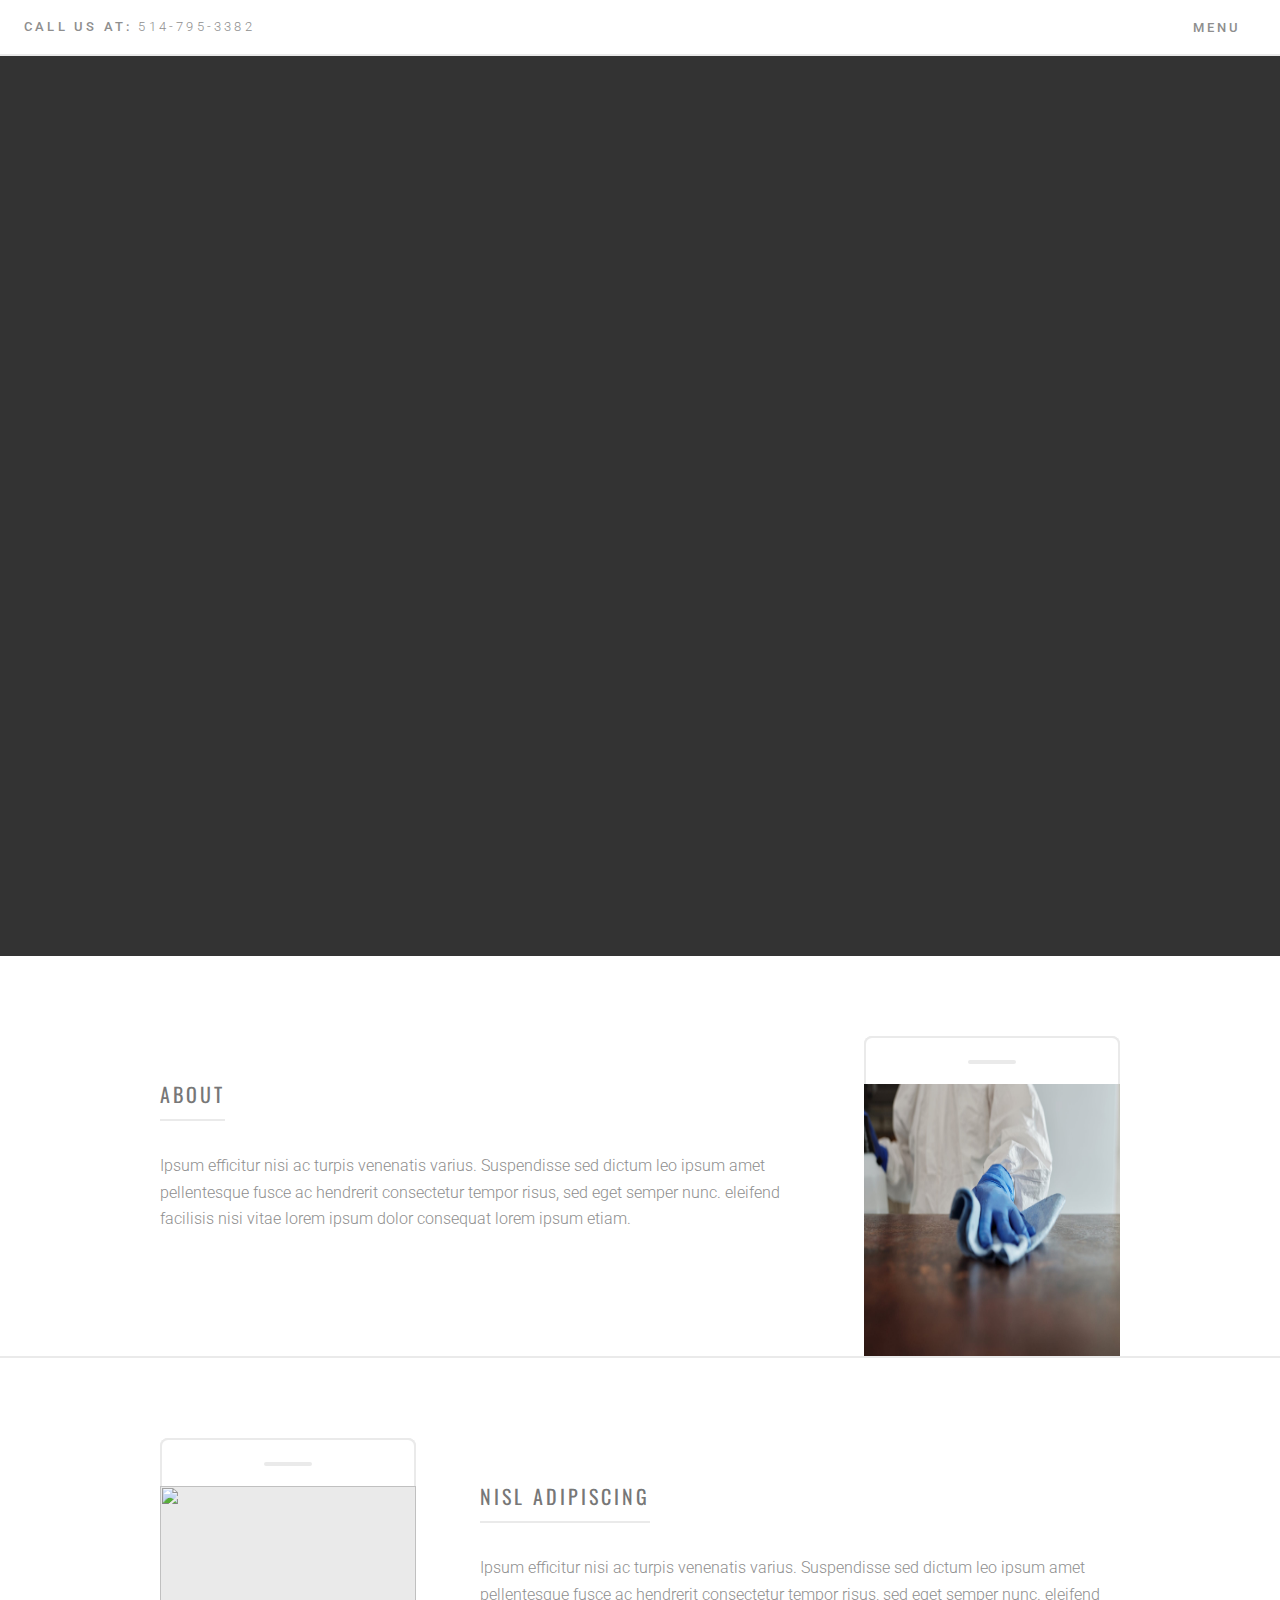
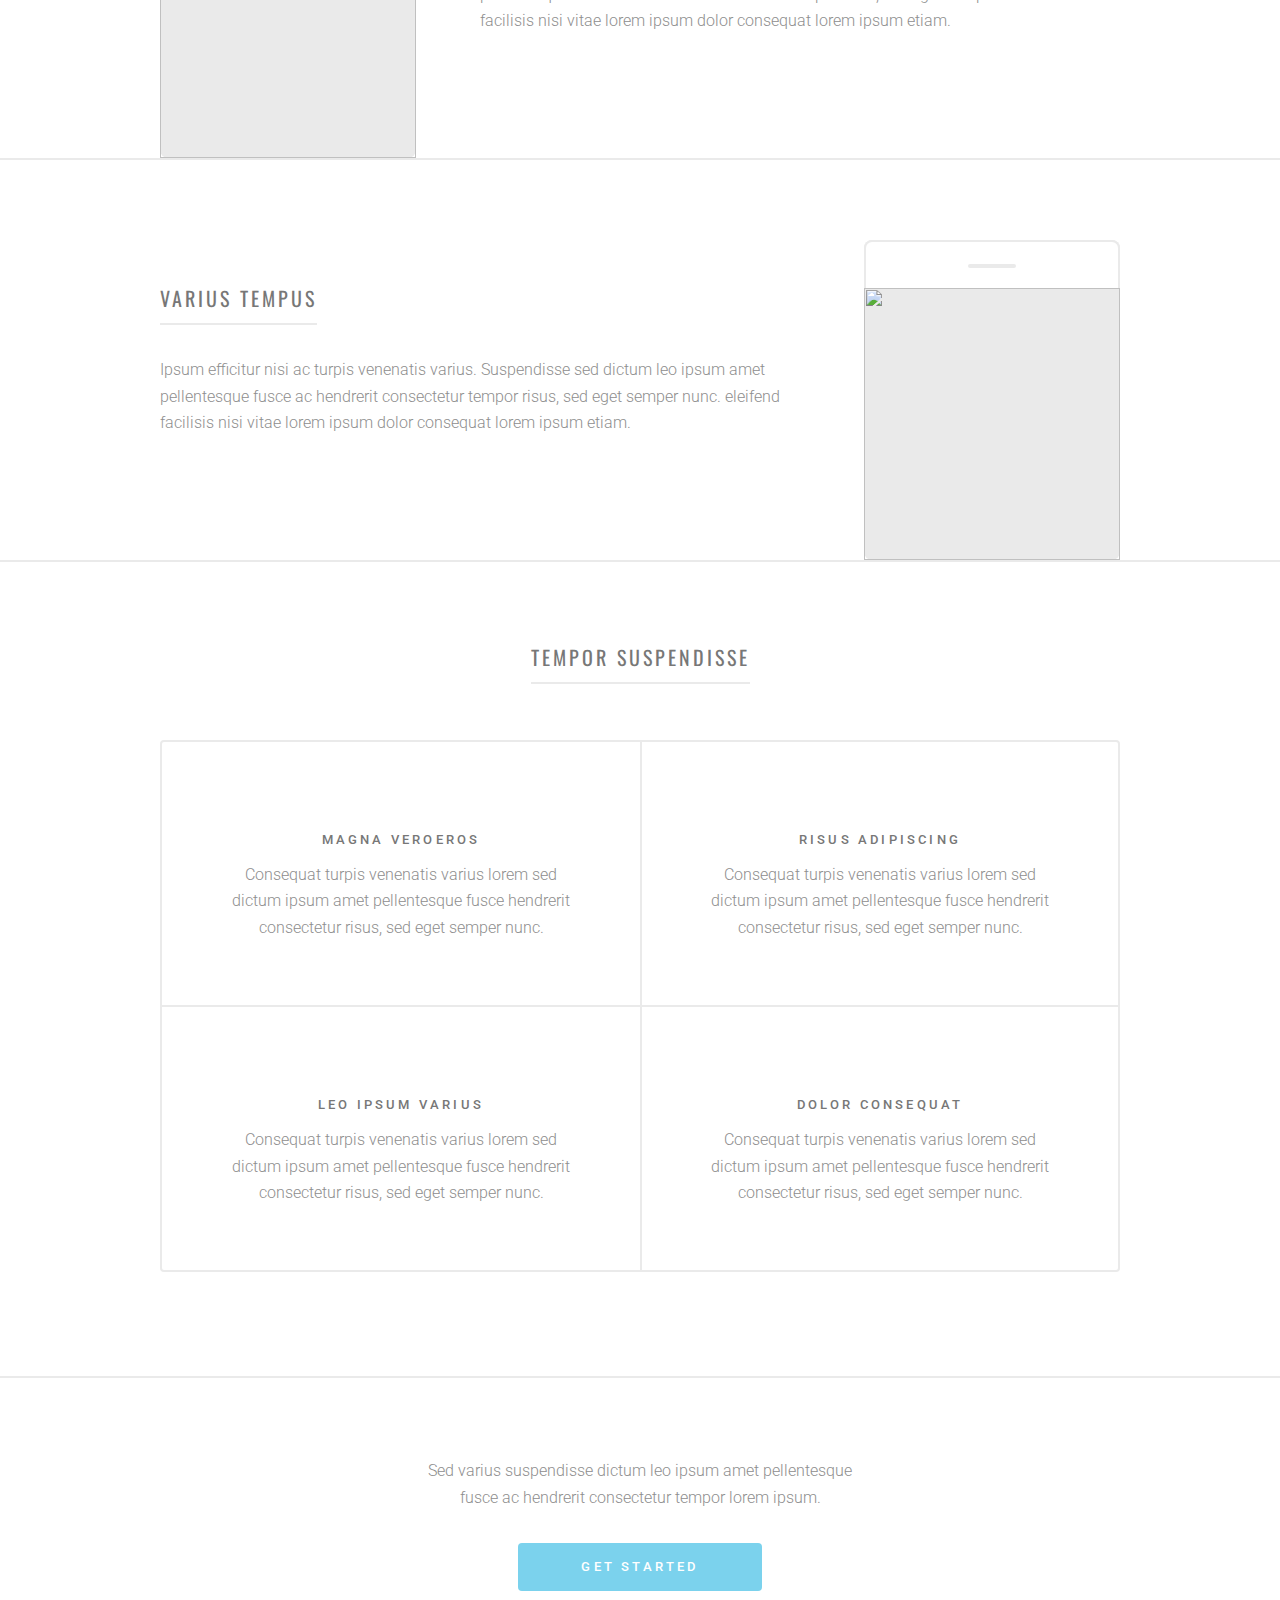
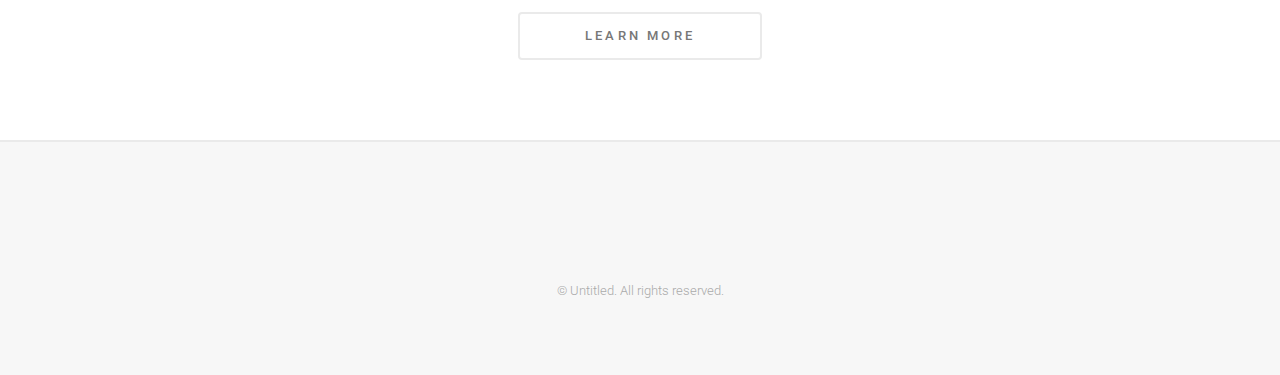
==== index.html @ d2b0cd74 "Merge" ====
<!DOCTYPE HTML>
<!--
	Formula by Pixelarity
	pixelarity.com | hello@pixelarity.com
	License: pixelarity.com/license
-->
<html>
	<head>
		<title>	Les Rois Desinfectants</title>
		<meta charset="utf-8" />
		<meta name="viewport" content="width=device-width, initial-scale=1, user-scalable=no" />
		<link rel="stylesheet" href="assets/css/main.css" />
	</head>
	<body class="is-preload">

		<div class="fb-customerchat"
			page_id="105186181211417">
		</div>

		<!-- Page Wrapper -->
			<div id="page-wrapper">

				<!-- Header -->
					<header id="header">
						<a href="index.html" class="logo">Call us at: <span>514-795-3382</span></a>
						<nav>
							<ul>
								<li><a href="#menu">Menu</a></li>
							</ul>
						</nav>
					</header>

				<!-- Menu -->
					<nav id="menu">
						<ul class="links">
							<li><a href="index.html">Home</a></li>
							<li><a href="generic.html">Generic</a></li>
							<li><a href="elements.html">Elements</a></li>
						</ul>
						<ul class="actions stacked">
							<li><a href="#" class="button primary fit">Sign Up</a></li>
							<li><a href="#" class="button fit">Log In</a></li>
						</ul>
					</nav>

				<!-- Banner -->
					<section id="banner" data-video="images/banner">
						<div class="inner">
							<header>
								<h1>Les Rois Desinfectants</h1>
								<p>PROFESSIONAL COMMERCIAL DISINFECTION <br />
								& CLEANING SERVICES</p>
							</header>
							<ul class="actions special">
								<li><a href="#" class="button primary large">Get Started</a></li>
							</ul>
						</div>
						<a href="#one" class="more">Learn More</a>
						<video class="videoDesktop" style="display: none;" src="images/banner.mp4" muted autoplay loop playsinline></video>
						<video class="videoMobile" style="display: none;" src="images/bannerMobile.mp4" muted autoplay loop playsinline></video>
					</section>

				<!-- Wrapper -->
					<div id="wrapper">

						<!-- One -->
							<section id="one" class="main">
								<div class="inner spotlight style1">
									<div class="content">
										<header>
											<h2>About</h2>
										</header>
										<p>Ipsum efficitur nisi ac turpis venenatis varius. Suspendisse sed dictum leo ipsum amet pellentesque fusce ac hendrerit consectetur tempor risus, sed eget semper nunc. eleifend facilisis nisi vitae lorem ipsum dolor consequat lorem ipsum etiam.</p>
									</div>
									<!--
										Note: You can replace the image below with a JPEG or PNG. Just make sure it's exactly
										320x340 or at least the same aspect ratio (16:17).
									-->
									<span class="image"><img src="images/cleaning.jpg" alt="" /></span>
								</div>
							</section>

						<!-- Two -->
							<section id="two" class="main">
								<div class="inner spotlight alt style2">
									<div class="content">
										<header>
											<h2>Nisl Adipiscing</h2>
										</header>
										<p>Ipsum efficitur nisi ac turpis venenatis varius. Suspendisse sed dictum leo ipsum amet pellentesque fusce ac hendrerit consectetur tempor risus, sed eget semper nunc. eleifend facilisis nisi vitae lorem ipsum dolor consequat lorem ipsum etiam.</p>
									</div>
									<!--
										Note: You can replace the image below with a JPEG or PNG. Just make sure it's exactly
										320x340 or at least the same aspect ratio (16:17).
									-->
									<span class="image"><img src="images/pic02.svg" alt="" /></span>
								</div>
							</section>

						<!-- Three -->
							<section id="three" class="main">
								<div class="inner spotlight style3">
									<div class="content">
										<header>
											<h2>Varius Tempus</h2>
										</header>
										<p>Ipsum efficitur nisi ac turpis venenatis varius. Suspendisse sed dictum leo ipsum amet pellentesque fusce ac hendrerit consectetur tempor risus, sed eget semper nunc. eleifend facilisis nisi vitae lorem ipsum dolor consequat lorem ipsum etiam.</p>
									</div>
									<!--
										Note: You can replace the image below with a JPEG or PNG. Just make sure it's exactly
										320x340 or at least the same aspect ratio (16:17).
									-->
									<span class="image"><img src="images/pic03.svg" alt="" /></span>
								</div>
							</section>

						<!-- Four -->
							<section id="four" class="main special">
								<div class="inner">
									<header>
										<h2>Tempor Suspendisse</h2>
									</header>
									<div class="features">
										<section>
											<span class="icon major fa-gem style1"></span>
											<h3>Magna Veroeros</h3>
											<p>Consequat turpis venenatis varius lorem sed dictum ipsum amet pellentesque fusce hendrerit consectetur risus, sed eget semper nunc.</p>
										</section>
										<section>
											<span class="icon solid major fa-laptop style2"></span>
											<h3>Risus Adipiscing</h3>
											<p>Consequat turpis venenatis varius lorem sed dictum ipsum amet pellentesque fusce hendrerit consectetur risus, sed eget semper nunc.</p>
										</section>
										<section>
											<span class="icon solid major fa-chart-bar style3"></span>
											<h3>Leo Ipsum Varius</h3>
											<p>Consequat turpis venenatis varius lorem sed dictum ipsum amet pellentesque fusce hendrerit consectetur risus, sed eget semper nunc.</p>
										</section>
										<section>
											<span class="icon major fa-save style4"></span>
											<h3>Dolor Consequat</h3>
											<p>Consequat turpis venenatis varius lorem sed dictum ipsum amet pellentesque fusce hendrerit consectetur risus, sed eget semper nunc.</p>
										</section>
									</div>
								</div>
							</section>

						<!-- CTA -->
							<section id="cta" class="main special">
								<div class="inner">
									<p>Sed varius suspendisse dictum leo ipsum amet pellentesque<br />
									fusce ac hendrerit consectetur tempor lorem ipsum.</p>
									<ul class="actions stacked special">
										<li><a href="#" class="button primary large">Get Started</a></li>
										<li><a href="#" class="button large">Learn More</a></li>
									</ul>
								</div>
							</section>

					</div>

				<!-- Footer -->
					<footer id="footer">
						<div class="inner">
							<ul class="icons">
								<li><a href="#" class="icon brands alt fa-twitter"><span class="label">Twitter</span></a></li>
								<li><a href="#" class="icon brands alt fa-facebook-f"><span class="label">Facebook</span></a></li>
								<li><a href="#" class="icon brands alt fa-youtube"><span class="label">YouTube</span></a></li>
								<li><a href="#" class="icon brands alt fa-instagram"><span class="label">Instagram</span></a></li>
								<li><a href="#" class="icon solid alt fa-envelope"><span class="label">Email</span></a></li>
							</ul>
						</div>
						<p class="copyright">&copy; Untitled. All rights reserved.</p>
					</footer>

			</div>

		<!-- Scripts -->
			<script src="assets/js/jquery.min.js"></script>
			<script src="assets/js/jquery.scrolly.min.js"></script>
			<script src="assets/js/jquery.scrollex.min.js"></script>
			<script src="assets/js/browser.min.js"></script>
			<script src="assets/js/breakpoints.min.js"></script>
			<script src="assets/js/util.js"></script>
			<script src="assets/js/main.js"></script>

			<script>
				window.fbAsyncInit = function() {
				  FB.init({
					appId            : '190910228935872',
					autoLogAppEvents : true,
					xfbml            : true,
					version          : 'v7.0'
				  });
				};
			</script>
			<script async defer src="https://connect.facebook.net/en_US/sdk.js"></script>

	</body>
</html>
---- assets/css/main.css ----
@import url(fontawesome-all.min.css);
@import url("https://fonts.googleapis.com/css?family=Roboto:300,500|Oswald:400");

/*
	Formula by Pixelarity
	pixelarity.com | hello@pixelarity.com
	License: pixelarity.com/license
*/

html, body, div, span, applet, object,
iframe, h1, h2, h3, h4, h5, h6, p, blockquote,
pre, a, abbr, acronym, address, big, cite,
code, del, dfn, em, img, ins, kbd, q, s, samp,
small, strike, strong, sub, sup, tt, var, b,
u, i, center, dl, dt, dd, ol, ul, li, fieldset,
form, label, legend, table, caption, tbody,
tfoot, thead, tr, th, td, article, aside,
canvas, details, embed, figure, figcaption,
footer, header, hgroup, menu, nav, output, ruby,
section, summary, time, mark, audio, video {
	margin: 0;
	padding: 0;
	border: 0;
	font-size: 100%;
	font: inherit;
	vertical-align: baseline;}

article, aside, details, figcaption, figure,
footer, header, hgroup, menu, nav, section {
	display: block;}

body {
	line-height: 1;
}

ol, ul {
	list-style: none;
}

blockquote, q {
	quotes: none;
}

	blockquote:before, blockquote:after, q:before, q:after {
		content: '';
		content: none;
	}

table {
	border-collapse: collapse;
	border-spacing: 0;
}

body {
	-webkit-text-size-adjust: none;
}

mark {
	background-color: transparent;
	color: inherit;
}

input::-moz-focus-inner {
	border: 0;
	padding: 0;
}

input, select, textarea {
	-moz-appearance: none;
	-webkit-appearance: none;
	-ms-appearance: none;
	appearance: none;
}

/* Basic */

	@-ms-viewport {
		width: device-width;
	}

	body {
		-ms-overflow-style: scrollbar;
	}

	@media screen and (max-width: 480px) {

		html, body {
			min-width: 320px;
		}

	}

	html {
		box-sizing: border-box;
	}

	*, *:before, *:after {
		box-sizing: inherit;
	}

	body {
		background: #ffffff;
	}

		body.is-preload *, body.is-preload *:before, body.is-preload *:after {
			-moz-animation: none !important;
			-webkit-animation: none !important;
			-ms-animation: none !important;
			animation: none !important;
			-moz-transition: none !important;
			-webkit-transition: none !important;
			-ms-transition: none !important;
			transition: none !important;
		}

/* Type */

	body {
		background-color: #333333;
		color: #8e8e8e;
	}

	body, input, select, textarea {
		font-family: "Roboto", Helvetica, sans-serif;
		font-size: 16pt;
		font-weight: 300;
		line-height: 1.65;
	}

		@media screen and (max-width: 1680px) {

			body, input, select, textarea {
				font-size: 13pt;
			}

		}

		@media screen and (max-width: 1280px) {

			body, input, select, textarea {
				font-size: 12pt;
			}

		}

		@media screen and (max-width: 360px) {

			body, input, select, textarea {
				font-size: 11pt;
			}

		}

	a {
		-moz-transition: color 0.2s ease-in-out, border-bottom-color 0.2s ease-in-out;
		-webkit-transition: color 0.2s ease-in-out, border-bottom-color 0.2s ease-in-out;
		-ms-transition: color 0.2s ease-in-out, border-bottom-color 0.2s ease-in-out;
		transition: color 0.2s ease-in-out, border-bottom-color 0.2s ease-in-out;
		color: inherit;
		text-decoration: none;
		border-bottom: dotted 1px;
	}

		a:hover {
			border-bottom-color: transparent;
		}

	strong, b {
		font-weight: 500;
	}

	em, i {
		font-style: italic;
	}

	p {
		margin: 0 0 2em 0;
	}

	h1, h2, h3, h4, h5, h6 {
		font-weight: 500;
		line-height: 1.5;
		margin: 0 0 1em 0;
		font-weight: 500;
		letter-spacing: 0.25em;
		text-transform: uppercase;
	}

		h1 a, h2 a, h3 a, h4 a, h5 a, h6 a {
			color: inherit;
			text-decoration: none;
		}

	h1, h2 {
		font-family: "Oswald", sans-serif;
		font-weight: 400;
		letter-spacing: 0.15em;
	}

	h1 {
		font-size: 2.5em;
	}

	h2 {
		font-size: 1.25em;
	}

	h3 {
		font-size: 0.8em;
	}

	h4 {
		font-size: 0.6em;
	}

	h5 {
		font-size: 0.6em;
	}

	h6 {
		font-size: 0.6em;
	}

	@media screen and (max-width: 736px) {

		h1 {
			font-size: 1.5em;
		}

	}

	sub {
		font-size: 0.8em;
		position: relative;
		top: 0.5em;
	}

	sup {
		font-size: 0.8em;
		position: relative;
		top: -0.5em;
	}

	blockquote {
		border-left: solid 4px;
		font-style: italic;
		margin: 0 0 2em 0;
		padding: 0.5em 0 0.5em 2em;
	}

	code {
		border-radius: 4px;
		border: solid 1px;
		font-family: "Courier New", monospace;
		font-size: 0.9em;
		margin: 0 0.25em;
		padding: 0.25em 0.65em;
	}

	pre {
		-webkit-overflow-scrolling: touch;
		font-family: "Courier New", monospace;
		font-size: 0.9em;
		margin: 0 0 2em 0;
	}

		pre code {
			display: block;
			line-height: 1.75;
			padding: 1em 1.5em;
			overflow-x: auto;
		}

	hr {
		border: 0;
		border-bottom: solid 1px;
		margin: 2em 0;
	}

		hr.major {
			margin: 3em 0;
		}

	.align-left {
		text-align: left;
	}

	.align-center {
		text-align: center;
	}

	.align-right {
		text-align: right;
	}

	input, select, textarea {
		color: #777777;
	}

	a:hover {
		color: #7bd2ed !important;
	}

	strong, b {
		color: #777777;
	}

	h1, h2, h3, h4, h5, h6 {
		color: #777777;
	}

	blockquote {
		border-left-color: #eaeaea;
	}

	code {
		background: rgba(144, 144, 144, 0.075);
		border-color: #eaeaea;
	}

	hr {
		border-bottom-color: #eaeaea;
	}

/* Row */

	.row {
		display: flex;
		flex-wrap: wrap;
		box-sizing: border-box;
		align-items: stretch;
	}

		.row > * {
			box-sizing: border-box;
		}

		.row.gtr-uniform > * > :last-child {
			margin-bottom: 0;
		}

		.row.aln-left {
			justify-content: flex-start;
		}

		.row.aln-center {
			justify-content: center;
		}

		.row.aln-right {
			justify-content: flex-end;
		}

		.row.aln-top {
			align-items: flex-start;
		}

		.row.aln-middle {
			align-items: center;
		}

		.row.aln-bottom {
			align-items: flex-end;
		}

		.row > .imp {
			order: -1;
		}

		.row > .col-1 {
			width: 8.33333%;
		}

		.row > .off-1 {
			margin-left: 8.33333%;
		}

		.row > .col-2 {
			width: 16.66667%;
		}

		.row > .off-2 {
			margin-left: 16.66667%;
		}

		.row > .col-3 {
			width: 25%;
		}

		.row > .off-3 {
			margin-left: 25%;
		}

		.row > .col-4 {
			width: 33.33333%;
		}

		.row > .off-4 {
			margin-left: 33.33333%;
		}

		.row > .col-5 {
			width: 41.66667%;
		}

		.row > .off-5 {
			margin-left: 41.66667%;
		}

		.row > .col-6 {
			width: 50%;
		}

		.row > .off-6 {
			margin-left: 50%;
		}

		.row > .col-7 {
			width: 58.33333%;
		}

		.row > .off-7 {
			margin-left: 58.33333%;
		}

		.row > .col-8 {
			width: 66.66667%;
		}

		.row > .off-8 {
			margin-left: 66.66667%;
		}

		.row > .col-9 {
			width: 75%;
		}

		.row > .off-9 {
			margin-left: 75%;
		}

		.row > .col-10 {
			width: 83.33333%;
		}

		.row > .off-10 {
			margin-left: 83.33333%;
		}

		.row > .col-11 {
			width: 91.66667%;
		}

		.row > .off-11 {
			margin-left: 91.66667%;
		}

		.row > .col-12 {
			width: 100%;
		}

		.row > .off-12 {
			margin-left: 100%;
		}

		.row.gtr-0 {
			margin-top: 0;
			margin-left: 0em;
		}

			.row.gtr-0 > * {
				padding: 0 0 0 0em;
			}

			.row.gtr-0.gtr-uniform {
				margin-top: 0em;
			}

				.row.gtr-0.gtr-uniform > * {
					padding-top: 0em;
				}

		.row.gtr-25 {
			margin-top: 0;
			margin-left: -0.5em;
		}

			.row.gtr-25 > * {
				padding: 0 0 0 0.5em;
			}

			.row.gtr-25.gtr-uniform {
				margin-top: -0.5em;
			}

				.row.gtr-25.gtr-uniform > * {
					padding-top: 0.5em;
				}

		.row.gtr-50 {
			margin-top: 0;
			margin-left: -1em;
		}

			.row.gtr-50 > * {
				padding: 0 0 0 1em;
			}

			.row.gtr-50.gtr-uniform {
				margin-top: -1em;
			}

				.row.gtr-50.gtr-uniform > * {
					padding-top: 1em;
				}

		.row {
			margin-top: 0;
			margin-left: -2em;
		}

			.row > * {
				padding: 0 0 0 2em;
			}

			.row.gtr-uniform {
				margin-top: -2em;
			}

				.row.gtr-uniform > * {
					padding-top: 2em;
				}

		.row.gtr-150 {
			margin-top: 0;
			margin-left: -3em;
		}

			.row.gtr-150 > * {
				padding: 0 0 0 3em;
			}

			.row.gtr-150.gtr-uniform {
				margin-top: -3em;
			}

				.row.gtr-150.gtr-uniform > * {
					padding-top: 3em;
				}

		.row.gtr-200 {
			margin-top: 0;
			margin-left: -4em;
		}

			.row.gtr-200 > * {
				padding: 0 0 0 4em;
			}

			.row.gtr-200.gtr-uniform {
				margin-top: -4em;
			}

				.row.gtr-200.gtr-uniform > * {
					padding-top: 4em;
				}

		@media screen and (max-width: 1680px) {

			.row {
				display: flex;
				flex-wrap: wrap;
				box-sizing: border-box;
				align-items: stretch;
			}

				.row > * {
					box-sizing: border-box;
				}

				.row.gtr-uniform > * > :last-child {
					margin-bottom: 0;
				}

				.row.aln-left {
					justify-content: flex-start;
				}

				.row.aln-center {
					justify-content: center;
				}

				.row.aln-right {
					justify-content: flex-end;
				}

				.row.aln-top {
					align-items: flex-start;
				}

				.row.aln-middle {
					align-items: center;
				}

				.row.aln-bottom {
					align-items: flex-end;
				}

				.row > .imp-xlarge {
					order: -1;
				}

				.row > .col-1-xlarge {
					width: 8.33333%;
				}

				.row > .off-1-xlarge {
					margin-left: 8.33333%;
				}

				.row > .col-2-xlarge {
					width: 16.66667%;
				}

				.row > .off-2-xlarge {
					margin-left: 16.66667%;
				}

				.row > .col-3-xlarge {
					width: 25%;
				}

				.row > .off-3-xlarge {
					margin-left: 25%;
				}

				.row > .col-4-xlarge {
					width: 33.33333%;
				}

				.row > .off-4-xlarge {
					margin-left: 33.33333%;
				}

				.row > .col-5-xlarge {
					width: 41.66667%;
				}

				.row > .off-5-xlarge {
					margin-left: 41.66667%;
				}

				.row > .col-6-xlarge {
					width: 50%;
				}

				.row > .off-6-xlarge {
					margin-left: 50%;
				}

				.row > .col-7-xlarge {
					width: 58.33333%;
				}

				.row > .off-7-xlarge {
					margin-left: 58.33333%;
				}

				.row > .col-8-xlarge {
					width: 66.66667%;
				}

				.row > .off-8-xlarge {
					margin-left: 66.66667%;
				}

				.row > .col-9-xlarge {
					width: 75%;
				}

				.row > .off-9-xlarge {
					margin-left: 75%;
				}

				.row > .col-10-xlarge {
					width: 83.33333%;
				}

				.row > .off-10-xlarge {
					margin-left: 83.33333%;
				}

				.row > .col-11-xlarge {
					width: 91.66667%;
				}

				.row > .off-11-xlarge {
					margin-left: 91.66667%;
				}

				.row > .col-12-xlarge {
					width: 100%;
				}

				.row > .off-12-xlarge {
					margin-left: 100%;
				}

				.row.gtr-0 {
					margin-top: 0;
					margin-left: 0em;
				}

					.row.gtr-0 > * {
						padding: 0 0 0 0em;
					}

					.row.gtr-0.gtr-uniform {
						margin-top: 0em;
					}

						.row.gtr-0.gtr-uniform > * {
							padding-top: 0em;
						}

				.row.gtr-25 {
					margin-top: 0;
					margin-left: -0.5em;
				}

					.row.gtr-25 > * {
						padding: 0 0 0 0.5em;
					}

					.row.gtr-25.gtr-uniform {
						margin-top: -0.5em;
					}

						.row.gtr-25.gtr-uniform > * {
							padding-top: 0.5em;
						}

				.row.gtr-50 {
					margin-top: 0;
					margin-left: -1em;
				}

					.row.gtr-50 > * {
						padding: 0 0 0 1em;
					}

					.row.gtr-50.gtr-uniform {
						margin-top: -1em;
					}

						.row.gtr-50.gtr-uniform > * {
							padding-top: 1em;
						}

				.row {
					margin-top: 0;
					margin-left: -2em;
				}

					.row > * {
						padding: 0 0 0 2em;
					}

					.row.gtr-uniform {
						margin-top: -2em;
					}

						.row.gtr-uniform > * {
							padding-top: 2em;
						}

				.row.gtr-150 {
					margin-top: 0;
					margin-left: -3em;
				}

					.row.gtr-150 > * {
						padding: 0 0 0 3em;
					}

					.row.gtr-150.gtr-uniform {
						margin-top: -3em;
					}

						.row.gtr-150.gtr-uniform > * {
							padding-top: 3em;
						}

				.row.gtr-200 {
					margin-top: 0;
					margin-left: -4em;
				}

					.row.gtr-200 > * {
						padding: 0 0 0 4em;
					}

					.row.gtr-200.gtr-uniform {
						margin-top: -4em;
					}

						.row.gtr-200.gtr-uniform > * {
							padding-top: 4em;
						}

		}

		@media screen and (max-width: 1280px) {

			.row {
				display: flex;
				flex-wrap: wrap;
				box-sizing: border-box;
				align-items: stretch;
			}

				.row > * {
					box-sizing: border-box;
				}

				.row.gtr-uniform > * > :last-child {
					margin-bottom: 0;
				}

				.row.aln-left {
					justify-content: flex-start;
				}

				.row.aln-center {
					justify-content: center;
				}

				.row.aln-right {
					justify-content: flex-end;
				}

				.row.aln-top {
					align-items: flex-start;
				}

				.row.aln-middle {
					align-items: center;
				}

				.row.aln-bottom {
					align-items: flex-end;
				}

				.row > .imp-large {
					order: -1;
				}

				.row > .col-1-large {
					width: 8.33333%;
				}

				.row > .off-1-large {
					margin-left: 8.33333%;
				}

				.row > .col-2-large {
					width: 16.66667%;
				}

				.row > .off-2-large {
					margin-left: 16.66667%;
				}

				.row > .col-3-large {
					width: 25%;
				}

				.row > .off-3-large {
					margin-left: 25%;
				}

				.row > .col-4-large {
					width: 33.33333%;
				}

				.row > .off-4-large {
					margin-left: 33.33333%;
				}

				.row > .col-5-large {
					width: 41.66667%;
				}

				.row > .off-5-large {
					margin-left: 41.66667%;
				}

				.row > .col-6-large {
					width: 50%;
				}

				.row > .off-6-large {
					margin-left: 50%;
				}

				.row > .col-7-large {
					width: 58.33333%;
				}

				.row > .off-7-large {
					margin-left: 58.33333%;
				}

				.row > .col-8-large {
					width: 66.66667%;
				}

				.row > .off-8-large {
					margin-left: 66.66667%;
				}

				.row > .col-9-large {
					width: 75%;
				}

				.row > .off-9-large {
					margin-left: 75%;
				}

				.row > .col-10-large {
					width: 83.33333%;
				}

				.row > .off-10-large {
					margin-left: 83.33333%;
				}

				.row > .col-11-large {
					width: 91.66667%;
				}

				.row > .off-11-large {
					margin-left: 91.66667%;
				}

				.row > .col-12-large {
					width: 100%;
				}

				.row > .off-12-large {
					margin-left: 100%;
				}

				.row.gtr-0 {
					margin-top: 0;
					margin-left: 0em;
				}

					.row.gtr-0 > * {
						padding: 0 0 0 0em;
					}

					.row.gtr-0.gtr-uniform {
						margin-top: 0em;
					}

						.row.gtr-0.gtr-uniform > * {
							padding-top: 0em;
						}

				.row.gtr-25 {
					margin-top: 0;
					margin-left: -0.375em;
				}

					.row.gtr-25 > * {
						padding: 0 0 0 0.375em;
					}

					.row.gtr-25.gtr-uniform {
						margin-top: -0.375em;
					}

						.row.gtr-25.gtr-uniform > * {
							padding-top: 0.375em;
						}

				.row.gtr-50 {
					margin-top: 0;
					margin-left: -0.75em;
				}

					.row.gtr-50 > * {
						padding: 0 0 0 0.75em;
					}

					.row.gtr-50.gtr-uniform {
						margin-top: -0.75em;
					}

						.row.gtr-50.gtr-uniform > * {
							padding-top: 0.75em;
						}

				.row {
					margin-top: 0;
					margin-left: -1.5em;
				}

					.row > * {
						padding: 0 0 0 1.5em;
					}

					.row.gtr-uniform {
						margin-top: -1.5em;
					}

						.row.gtr-uniform > * {
							padding-top: 1.5em;
						}

				.row.gtr-150 {
					margin-top: 0;
					margin-left: -2.25em;
				}

					.row.gtr-150 > * {
						padding: 0 0 0 2.25em;
					}

					.row.gtr-150.gtr-uniform {
						margin-top: -2.25em;
					}

						.row.gtr-150.gtr-uniform > * {
							padding-top: 2.25em;
						}

				.row.gtr-200 {
					margin-top: 0;
					margin-left: -3em;
				}

					.row.gtr-200 > * {
						padding: 0 0 0 3em;
					}

					.row.gtr-200.gtr-uniform {
						margin-top: -3em;
					}

						.row.gtr-200.gtr-uniform > * {
							padding-top: 3em;
						}

		}

		@media screen and (max-width: 980px) {

			.row {
				display: flex;
				flex-wrap: wrap;
				box-sizing: border-box;
				align-items: stretch;
			}

				.row > * {
					box-sizing: border-box;
				}

				.row.gtr-uniform > * > :last-child {
					margin-bottom: 0;
				}

				.row.aln-left {
					justify-content: flex-start;
				}

				.row.aln-center {
					justify-content: center;
				}

				.row.aln-right {
					justify-content: flex-end;
				}

				.row.aln-top {
					align-items: flex-start;
				}

				.row.aln-middle {
					align-items: center;
				}

				.row.aln-bottom {
					align-items: flex-end;
				}

				.row > .imp-medium {
					order: -1;
				}

				.row > .col-1-medium {
					width: 8.33333%;
				}

				.row > .off-1-medium {
					margin-left: 8.33333%;
				}

				.row > .col-2-medium {
					width: 16.66667%;
				}

				.row > .off-2-medium {
					margin-left: 16.66667%;
				}

				.row > .col-3-medium {
					width: 25%;
				}

				.row > .off-3-medium {
					margin-left: 25%;
				}

				.row > .col-4-medium {
					width: 33.33333%;
				}

				.row > .off-4-medium {
					margin-left: 33.33333%;
				}

				.row > .col-5-medium {
					width: 41.66667%;
				}

				.row > .off-5-medium {
					margin-left: 41.66667%;
				}

				.row > .col-6-medium {
					width: 50%;
				}

				.row > .off-6-medium {
					margin-left: 50%;
				}

				.row > .col-7-medium {
					width: 58.33333%;
				}

				.row > .off-7-medium {
					margin-left: 58.33333%;
				}

				.row > .col-8-medium {
					width: 66.66667%;
				}

				.row > .off-8-medium {
					margin-left: 66.66667%;
				}

				.row > .col-9-medium {
					width: 75%;
				}

				.row > .off-9-medium {
					margin-left: 75%;
				}

				.row > .col-10-medium {
					width: 83.33333%;
				}

				.row > .off-10-medium {
					margin-left: 83.33333%;
				}

				.row > .col-11-medium {
					width: 91.66667%;
				}

				.row > .off-11-medium {
					margin-left: 91.66667%;
				}

				.row > .col-12-medium {
					width: 100%;
				}

				.row > .off-12-medium {
					margin-left: 100%;
				}

				.row.gtr-0 {
					margin-top: 0;
					margin-left: 0em;
				}

					.row.gtr-0 > * {
						padding: 0 0 0 0em;
					}

					.row.gtr-0.gtr-uniform {
						margin-top: 0em;
					}

						.row.gtr-0.gtr-uniform > * {
							padding-top: 0em;
						}

				.row.gtr-25 {
					margin-top: 0;
					margin-left: -0.375em;
				}

					.row.gtr-25 > * {
						padding: 0 0 0 0.375em;
					}

					.row.gtr-25.gtr-uniform {
						margin-top: -0.375em;
					}

						.row.gtr-25.gtr-uniform > * {
							padding-top: 0.375em;
						}

				.row.gtr-50 {
					margin-top: 0;
					margin-left: -0.75em;
				}

					.row.gtr-50 > * {
						padding: 0 0 0 0.75em;
					}

					.row.gtr-50.gtr-uniform {
						margin-top: -0.75em;
					}

						.row.gtr-50.gtr-uniform > * {
							padding-top: 0.75em;
						}

				.row {
					margin-top: 0;
					margin-left: -1.5em;
				}

					.row > * {
						padding: 0 0 0 1.5em;
					}

					.row.gtr-uniform {
						margin-top: -1.5em;
					}

						.row.gtr-uniform > * {
							padding-top: 1.5em;
						}

				.row.gtr-150 {
					margin-top: 0;
					margin-left: -2.25em;
				}

					.row.gtr-150 > * {
						padding: 0 0 0 2.25em;
					}

					.row.gtr-150.gtr-uniform {
						margin-top: -2.25em;
					}

						.row.gtr-150.gtr-uniform > * {
							padding-top: 2.25em;
						}

				.row.gtr-200 {
					margin-top: 0;
					margin-left: -3em;
				}

					.row.gtr-200 > * {
						padding: 0 0 0 3em;
					}

					.row.gtr-200.gtr-uniform {
						margin-top: -3em;
					}

						.row.gtr-200.gtr-uniform > * {
							padding-top: 3em;
						}

		}

		@media screen and (max-width: 736px) {

			.row {
				display: flex;
				flex-wrap: wrap;
				box-sizing: border-box;
				align-items: stretch;
			}

				.row > * {
					box-sizing: border-box;
				}

				.row.gtr-uniform > * > :last-child {
					margin-bottom: 0;
				}

				.row.aln-left {
					justify-content: flex-start;
				}

				.row.aln-center {
					justify-content: center;
				}

				.row.aln-right {
					justify-content: flex-end;
				}

				.row.aln-top {
					align-items: flex-start;
				}

				.row.aln-middle {
					align-items: center;
				}

				.row.aln-bottom {
					align-items: flex-end;
				}

				.row > .imp-small {
					order: -1;
				}

				.row > .col-1-small {
					width: 8.33333%;
				}

				.row > .off-1-small {
					margin-left: 8.33333%;
				}

				.row > .col-2-small {
					width: 16.66667%;
				}

				.row > .off-2-small {
					margin-left: 16.66667%;
				}

				.row > .col-3-small {
					width: 25%;
				}

				.row > .off-3-small {
					margin-left: 25%;
				}

				.row > .col-4-small {
					width: 33.33333%;
				}

				.row > .off-4-small {
					margin-left: 33.33333%;
				}

				.row > .col-5-small {
					width: 41.66667%;
				}

				.row > .off-5-small {
					margin-left: 41.66667%;
				}

				.row > .col-6-small {
					width: 50%;
				}

				.row > .off-6-small {
					margin-left: 50%;
				}

				.row > .col-7-small {
					width: 58.33333%;
				}

				.row > .off-7-small {
					margin-left: 58.33333%;
				}

				.row > .col-8-small {
					width: 66.66667%;
				}

				.row > .off-8-small {
					margin-left: 66.66667%;
				}

				.row > .col-9-small {
					width: 75%;
				}

				.row > .off-9-small {
					margin-left: 75%;
				}

				.row > .col-10-small {
					width: 83.33333%;
				}

				.row > .off-10-small {
					margin-left: 83.33333%;
				}

				.row > .col-11-small {
					width: 91.66667%;
				}

				.row > .off-11-small {
					margin-left: 91.66667%;
				}

				.row > .col-12-small {
					width: 100%;
				}

				.row > .off-12-small {
					margin-left: 100%;
				}

				.row.gtr-0 {
					margin-top: 0;
					margin-left: 0em;
				}

					.row.gtr-0 > * {
						padding: 0 0 0 0em;
					}

					.row.gtr-0.gtr-uniform {
						margin-top: 0em;
					}

						.row.gtr-0.gtr-uniform > * {
							padding-top: 0em;
						}

				.row.gtr-25 {
					margin-top: 0;
					margin-left: -0.3125em;
				}

					.row.gtr-25 > * {
						padding: 0 0 0 0.3125em;
					}

					.row.gtr-25.gtr-uniform {
						margin-top: -0.3125em;
					}

						.row.gtr-25.gtr-uniform > * {
							padding-top: 0.3125em;
						}

				.row.gtr-50 {
					margin-top: 0;
					margin-left: -0.625em;
				}

					.row.gtr-50 > * {
						padding: 0 0 0 0.625em;
					}

					.row.gtr-50.gtr-uniform {
						margin-top: -0.625em;
					}

						.row.gtr-50.gtr-uniform > * {
							padding-top: 0.625em;
						}

				.row {
					margin-top: 0;
					margin-left: -1.25em;
				}

					.row > * {
						padding: 0 0 0 1.25em;
					}

					.row.gtr-uniform {
						margin-top: -1.25em;
					}

						.row.gtr-uniform > * {
							padding-top: 1.25em;
						}

				.row.gtr-150 {
					margin-top: 0;
					margin-left: -1.875em;
				}

					.row.gtr-150 > * {
						padding: 0 0 0 1.875em;
					}

					.row.gtr-150.gtr-uniform {
						margin-top: -1.875em;
					}

						.row.gtr-150.gtr-uniform > * {
							padding-top: 1.875em;
						}

				.row.gtr-200 {
					margin-top: 0;
					margin-left: -2.5em;
				}

					.row.gtr-200 > * {
						padding: 0 0 0 2.5em;
					}

					.row.gtr-200.gtr-uniform {
						margin-top: -2.5em;
					}

						.row.gtr-200.gtr-uniform > * {
							padding-top: 2.5em;
						}

		}

		@media screen and (max-width: 480px) {

			.row {
				display: flex;
				flex-wrap: wrap;
				box-sizing: border-box;
				align-items: stretch;
			}

				.row > * {
					box-sizing: border-box;
				}

				.row.gtr-uniform > * > :last-child {
					margin-bottom: 0;
				}

				.row.aln-left {
					justify-content: flex-start;
				}

				.row.aln-center {
					justify-content: center;
				}

				.row.aln-right {
					justify-content: flex-end;
				}

				.row.aln-top {
					align-items: flex-start;
				}

				.row.aln-middle {
					align-items: center;
				}

				.row.aln-bottom {
					align-items: flex-end;
				}

				.row > .imp-xsmall {
					order: -1;
				}

				.row > .col-1-xsmall {
					width: 8.33333%;
				}

				.row > .off-1-xsmall {
					margin-left: 8.33333%;
				}

				.row > .col-2-xsmall {
					width: 16.66667%;
				}

				.row > .off-2-xsmall {
					margin-left: 16.66667%;
				}

				.row > .col-3-xsmall {
					width: 25%;
				}

				.row > .off-3-xsmall {
					margin-left: 25%;
				}

				.row > .col-4-xsmall {
					width: 33.33333%;
				}

				.row > .off-4-xsmall {
					margin-left: 33.33333%;
				}

				.row > .col-5-xsmall {
					width: 41.66667%;
				}

				.row > .off-5-xsmall {
					margin-left: 41.66667%;
				}

				.row > .col-6-xsmall {
					width: 50%;
				}

				.row > .off-6-xsmall {
					margin-left: 50%;
				}

				.row > .col-7-xsmall {
					width: 58.33333%;
				}

				.row > .off-7-xsmall {
					margin-left: 58.33333%;
				}

				.row > .col-8-xsmall {
					width: 66.66667%;
				}

				.row > .off-8-xsmall {
					margin-left: 66.66667%;
				}

				.row > .col-9-xsmall {
					width: 75%;
				}

				.row > .off-9-xsmall {
					margin-left: 75%;
				}

				.row > .col-10-xsmall {
					width: 83.33333%;
				}

				.row > .off-10-xsmall {
					margin-left: 83.33333%;
				}

				.row > .col-11-xsmall {
					width: 91.66667%;
				}

				.row > .off-11-xsmall {
					margin-left: 91.66667%;
				}

				.row > .col-12-xsmall {
					width: 100%;
				}

				.row > .off-12-xsmall {
					margin-left: 100%;
				}

				.row.gtr-0 {
					margin-top: 0;
					margin-left: 0em;
				}

					.row.gtr-0 > * {
						padding: 0 0 0 0em;
					}

					.row.gtr-0.gtr-uniform {
						margin-top: 0em;
					}

						.row.gtr-0.gtr-uniform > * {
							padding-top: 0em;
						}

				.row.gtr-25 {
					margin-top: 0;
					margin-left: -0.3125em;
				}

					.row.gtr-25 > * {
						padding: 0 0 0 0.3125em;
					}

					.row.gtr-25.gtr-uniform {
						margin-top: -0.3125em;
					}

						.row.gtr-25.gtr-uniform > * {
							padding-top: 0.3125em;
						}

				.row.gtr-50 {
					margin-top: 0;
					margin-left: -0.625em;
				}

					.row.gtr-50 > * {
						padding: 0 0 0 0.625em;
					}

					.row.gtr-50.gtr-uniform {
						margin-top: -0.625em;
					}

						.row.gtr-50.gtr-uniform > * {
							padding-top: 0.625em;
						}

				.row {
					margin-top: 0;
					margin-left: -1.25em;
				}

					.row > * {
						padding: 0 0 0 1.25em;
					}

					.row.gtr-uniform {
						margin-top: -1.25em;
					}

						.row.gtr-uniform > * {
							padding-top: 1.25em;
						}

				.row.gtr-150 {
					margin-top: 0;
					margin-left: -1.875em;
				}

					.row.gtr-150 > * {
						padding: 0 0 0 1.875em;
					}

					.row.gtr-150.gtr-uniform {
						margin-top: -1.875em;
					}

						.row.gtr-150.gtr-uniform > * {
							padding-top: 1.875em;
						}

				.row.gtr-200 {
					margin-top: 0;
					margin-left: -2.5em;
				}

					.row.gtr-200 > * {
						padding: 0 0 0 2.5em;
					}

					.row.gtr-200.gtr-uniform {
						margin-top: -2.5em;
					}

						.row.gtr-200.gtr-uniform > * {
							padding-top: 2.5em;
						}

		}

/* Box */

	.box {
		border-radius: 4px;
		border: solid 1px;
		margin-bottom: 2em;
		padding: 1.5em;
	}

		.box > :last-child,
		.box > :last-child > :last-child,
		.box > :last-child > :last-child > :last-child {
			margin-bottom: 0;
		}

		.box.alt {
			border: 0;
			border-radius: 0;
			padding: 0;
		}

	.box {
		border-color: #eaeaea;
	}

/* Button */

	input[type="submit"],
	input[type="reset"],
	input[type="button"],
	button,
	.button {
		-moz-appearance: none;
		-webkit-appearance: none;
		-ms-appearance: none;
		appearance: none;
		-moz-transition: background-color 0.2s ease-in-out, color 0.2s ease-in-out, box-shadow 0.2s ease-in-out;
		-webkit-transition: background-color 0.2s ease-in-out, color 0.2s ease-in-out, box-shadow 0.2s ease-in-out;
		-ms-transition: background-color 0.2s ease-in-out, color 0.2s ease-in-out, box-shadow 0.2s ease-in-out;
		transition: background-color 0.2s ease-in-out, color 0.2s ease-in-out, box-shadow 0.2s ease-in-out;
		border-radius: 4px;
		border: 0;
		cursor: pointer;
		display: inline-block;
		font-size: 0.8em;
		font-weight: 500;
		height: 3.5em;
		letter-spacing: 0.25em;
		line-height: 3.5em;
		padding: 0 2em;
		text-align: center;
		text-decoration: none;
		text-transform: uppercase;
		white-space: nowrap;
	}

		input[type="submit"].icon:before,
		input[type="reset"].icon:before,
		input[type="button"].icon:before,
		button.icon:before,
		.button.icon:before {
			margin-right: 0.5em;
		}

		input[type="submit"].fit,
		input[type="reset"].fit,
		input[type="button"].fit,
		button.fit,
		.button.fit {
			width: 100%;
		}

		input[type="submit"].small,
		input[type="reset"].small,
		input[type="button"].small,
		button.small,
		.button.small {
			font-size: 0.6em;
		}

		input[type="submit"].large,
		input[type="reset"].large,
		input[type="button"].large,
		button.large,
		.button.large {
			min-width: 19em;
			height: 3.75em;
			line-height: 3.75em;
		}

		input[type="submit"].disabled, input[type="submit"]:disabled,
		input[type="reset"].disabled,
		input[type="reset"]:disabled,
		input[type="button"].disabled,
		input[type="button"]:disabled,
		button.disabled,
		button:disabled,
		.button.disabled,
		.button:disabled {
			pointer-events: none;
			opacity: 0.25;
		}

	input[type="submit"],
	input[type="reset"],
	input[type="button"],
	button,
	.button {
		background-color: transparent;
		box-shadow: inset 0 0 0 2px #eaeaea;
		color: #777777 !important;
	}

		input[type="submit"]:hover,
		input[type="reset"]:hover,
		input[type="button"]:hover,
		button:hover,
		.button:hover {
			box-shadow: inset 0 0 0 2px #7bd2ed;
			color: #7bd2ed !important;
		}

		input[type="submit"]:active,
		input[type="reset"]:active,
		input[type="button"]:active,
		button:active,
		.button:active {
			box-shadow: inset 0 0 0 2px #7bd2ed;
			color: #7bd2ed !important;
			background-color: rgba(123, 210, 237, 0.25);
		}

		input[type="submit"].primary,
		input[type="reset"].primary,
		input[type="button"].primary,
		button.primary,
		.button.primary {
			box-shadow: none;
			background-color: #7bd2ed;
			color: #ffffff !important;
		}

			input[type="submit"].primary:hover,
			input[type="reset"].primary:hover,
			input[type="button"].primary:hover,
			button.primary:hover,
			.button.primary:hover {
				background-color: #65caea;
				color: #ffffff !important;
			}

			input[type="submit"].primary:active,
			input[type="reset"].primary:active,
			input[type="button"].primary:active,
			button.primary:active,
			.button.primary:active {
				background-color: #38bbe4;
				color: #ffffff !important;
			}

/* Form */

	form {
		margin: 0 0 2em 0;
	}

	label {
		display: block;
		font-size: 0.9em;
		font-weight: 500;
		margin: 0 0 1em 0;
	}

	input[type="text"],
	input[type="password"],
	input[type="email"],
	select,
	textarea {
		-moz-appearance: none;
		-webkit-appearance: none;
		-ms-appearance: none;
		appearance: none;
		border-radius: 4px;
		border: none;
		border: solid 1px;
		color: inherit;
		display: block;
		outline: 0;
		padding: 0 1em;
		text-decoration: none;
		width: 100%;
	}

		input[type="text"]:invalid,
		input[type="password"]:invalid,
		input[type="email"]:invalid,
		select:invalid,
		textarea:invalid {
			box-shadow: none;
		}

	select {
		background-size: 1.25rem;
		background-repeat: no-repeat;
		background-position: calc(100% - 1rem) center;
		height: 2.75em;
		padding-right: 2.75em;
		text-overflow: ellipsis;
	}

		select:focus::-ms-value {
			background-color: transparent;
		}

		select::-ms-expand {
			display: none;
		}

	input[type="text"],
	input[type="password"],
	input[type="email"],
	select {
		height: 2.75em;
	}

	textarea {
		padding: 0.75em 1em;
	}

	input[type="checkbox"],
	input[type="radio"] {
		-moz-appearance: none;
		-webkit-appearance: none;
		-ms-appearance: none;
		appearance: none;
		display: block;
		float: left;
		margin-right: -2em;
		opacity: 0;
		width: 1em;
		z-index: -1;
	}

		input[type="checkbox"] + label,
		input[type="radio"] + label {
			text-decoration: none;
			cursor: pointer;
			display: inline-block;
			font-size: 1em;
			font-weight: 300;
			padding-left: 2.4em;
			padding-right: 0.75em;
			position: relative;
		}

			input[type="checkbox"] + label:before,
			input[type="radio"] + label:before {
				-moz-osx-font-smoothing: grayscale;
				-webkit-font-smoothing: antialiased;
				display: inline-block;
				font-style: normal;
				font-variant: normal;
				text-rendering: auto;
				line-height: 1;
				text-transform: none !important;
				font-family: 'Font Awesome 5 Free';
				font-weight: 900;
			}

			input[type="checkbox"] + label:before,
			input[type="radio"] + label:before {
				border-radius: 4px;
				border: solid 1px;
				content: '';
				display: inline-block;
				font-size: 0.8em;
				height: 2.0625em;
				left: 0;
				line-height: 2.0625em;
				position: absolute;
				text-align: center;
				top: 0;
				width: 2.0625em;
			}

		input[type="checkbox"]:checked + label:before,
		input[type="radio"]:checked + label:before {
			content: '\f00c';
		}

	input[type="checkbox"] + label:before {
		border-radius: 4px;
	}

	input[type="radio"] + label:before {
		border-radius: 100%;
	}

	::-webkit-input-placeholder {
		opacity: 1.0;
	}

	:-moz-placeholder {
		opacity: 1.0;
	}

	::-moz-placeholder {
		opacity: 1.0;
	}

	:-ms-input-placeholder {
		opacity: 1.0;
	}

	label {
		color: #777777;
	}

	input[type="text"],
	input[type="password"],
	input[type="email"],
	select,
	textarea {
		background-color: rgba(144, 144, 144, 0.075);
		border-color: #eaeaea;
	}

		input[type="text"]:focus,
		input[type="password"]:focus,
		input[type="email"]:focus,
		select:focus,
		textarea:focus {
			border-color: #7bd2ed;
			box-shadow: 0 0 0 1px #7bd2ed;
		}

	select {
		background-image: url("data:image/svg+xml;charset=utf8,%3Csvg xmlns='http://www.w3.org/2000/svg' width='40' height='40' preserveAspectRatio='none' viewBox='0 0 40 40'%3E%3Cpath d='M9.4,12.3l10.4,10.4l10.4-10.4c0.2-0.2,0.5-0.4,0.9-0.4c0.3,0,0.6,0.1,0.9,0.4l3.3,3.3c0.2,0.2,0.4,0.5,0.4,0.9 c0,0.4-0.1,0.6-0.4,0.9L20.7,31.9c-0.2,0.2-0.5,0.4-0.9,0.4c-0.3,0-0.6-0.1-0.9-0.4L4.3,17.3c-0.2-0.2-0.4-0.5-0.4-0.9 c0-0.4,0.1-0.6,0.4-0.9l3.3-3.3c0.2-0.2,0.5-0.4,0.9-0.4S9.1,12.1,9.4,12.3z' fill='%23777777' /%3E%3C/svg%3E");
	}

		select option {
			color: #777777;
			background: #ffffff;
		}

	input[type="checkbox"] + label,
	input[type="radio"] + label {
		color: #8e8e8e;
	}

		input[type="checkbox"] + label:before,
		input[type="radio"] + label:before {
			background: rgba(144, 144, 144, 0.075);
			border-color: #eaeaea;
		}

	input[type="checkbox"]:checked + label:before,
	input[type="radio"]:checked + label:before {
		background-color: #7bd2ed;
		border-color: #7bd2ed;
		color: #ffffff;
	}

	input[type="checkbox"]:focus + label:before,
	input[type="radio"]:focus + label:before {
		border-color: #7bd2ed;
		box-shadow: 0 0 0 1px #7bd2ed;
	}

	::-webkit-input-placeholder {
		color: #aaaaaa !important;
	}

	:-moz-placeholder {
		color: #aaaaaa !important;
	}

	::-moz-placeholder {
		color: #aaaaaa !important;
	}

	:-ms-input-placeholder {
		color: #aaaaaa !important;
	}

	.formerize-placeholder {
		color: #aaaaaa !important;
	}

/* Icon */

	.icon {
		text-decoration: none;
		border-bottom: none;
		position: relative;
		text-align: center;
	}

		.icon:before {
			-moz-osx-font-smoothing: grayscale;
			-webkit-font-smoothing: antialiased;
			display: inline-block;
			font-style: normal;
			font-variant: normal;
			text-rendering: auto;
			line-height: 1;
			text-transform: none !important;
			font-family: 'Font Awesome 5 Free';
			font-weight: 400;
		}

		.icon > .label {
			display: none;
		}

		.icon.solid:before {
			font-weight: 900;
		}

		.icon.brands:before {
			font-family: 'Font Awesome 5 Brands';
		}

		.icon.major {
			cursor: default;
			display: block;
			margin: 0 0 1.5em 0;
		}

			.icon.major:before {
				background-color: #777777;
				border-radius: 100%;
				color: #ffffff;
				display: inline-block;
				font-size: 2.5rem;
				height: 2.25em;
				line-height: 2.25em;
				text-align: center;
				width: 2.25em;
			}

			.icon.major.style1:before {
				background-color: #7bd2ed;
				color: #ffffff;
			}

			.icon.major.style2:before {
				background-color: #8dbbee;
				color: #ffffff;
			}

			.icon.major.style3:before {
				background-color: #a7b7f1;
				color: #ffffff;
			}

			.icon.major.style4:before {
				background-color: #c6b6f2;
				color: #ffffff;
			}

		.icon.alt:before {
			-moz-transition: background-color 0.2s ease-in-out, color 0.2s ease-in-out;
			-webkit-transition: background-color 0.2s ease-in-out, color 0.2s ease-in-out;
			-ms-transition: background-color 0.2s ease-in-out, color 0.2s ease-in-out;
			transition: background-color 0.2s ease-in-out, color 0.2s ease-in-out;
			background-color: #7bd2ed;
			border-radius: 100%;
			color: #ffffff;
			display: inline-block;
			font-size: 1.5rem;
			height: 2.25em;
			line-height: 2.25em;
			text-align: center;
			width: 2.25em;
		}

		.icon.alt:hover:before {
			background-color: #65caea;
		}

		.icon.alt:active:before {
			background-color: #38bbe4;
		}

		.icon.alt.fa-twitter:before {
			background-color: #8cd4e9;
		}

		.icon.alt.fa-twitter:hover:before {
			background-color: #77cce5;
		}

		.icon.alt.fa-twitter:active:before {
			background-color: #4cbcdd;
		}

		.icon.alt.fa-facebook:before {
			background-color: #8cbae9;
		}

		.icon.alt.fa-facebook:hover:before {
			background-color: #77ade5;
		}

		.icon.alt.fa-facebook:active:before {
			background-color: #4c93dd;
		}

		.icon.alt.fa-youtube:before {
			background-color: #e98ca4;
		}

		.icon.alt.fa-youtube:hover:before {
			background-color: #e57793;
		}

		.icon.alt.fa-youtube:active:before {
			background-color: #dd4c71;
		}

		.icon.alt.fa-instagram:before {
			background-color: #83bbde;
		}

		.icon.alt.fa-instagram:hover:before {
			background-color: #6fb0d9;
		}

		.icon.alt.fa-instagram:active:before {
			background-color: #479ace;
		}

		@media screen and (max-width: 736px) {

			.icon.alt:before {
				font-size: 1rem;
			}

		}

/* Image */

	.image {
		border-radius: 4px;
		border: 0;
		display: inline-block;
		position: relative;
	}

		.image img {
			border-radius: 4px;
			display: block;
		}

		.image.left, .image.right {
			max-width: 40%;
		}

			.image.left img, .image.right img {
				width: 100%;
			}

		.image.left {
			float: left;
			margin: 0 1.5em 1em 0;
			top: 0.25em;
		}

		.image.right {
			float: right;
			margin: 0 0 1em 1.5em;
			top: 0.25em;
		}

		.image.fit {
			display: block;
			margin: 0 0 2em 0;
			width: 100%;
		}

			.image.fit img {
				width: 100%;
			}

		.image.main {
			display: block;
			margin: 0 0 3em 0;
			width: 100%;
		}

			.image.main img {
				width: 100%;
			}

			@media screen and (max-width: 736px) {

				.image.main {
					margin: 0 0 2em 0;
				}

			}

/* List */

	ol {
		list-style: decimal;
		margin: 0 0 2em 0;
		padding-left: 1.25em;
	}

		ol li {
			padding-left: 0.25em;
		}

	ul {
		list-style: disc;
		margin: 0 0 2em 0;
		padding-left: 1em;
	}

		ul li {
			padding-left: 0.5em;
		}

		ul.alt {
			list-style: none;
			padding-left: 0;
		}

			ul.alt li {
				border-top: solid 1px;
				padding: 0.5em 0;
			}

				ul.alt li:first-child {
					border-top: 0;
					padding-top: 0;
				}

	dl {
		margin: 0 0 2em 0;
	}

		dl dt {
			display: block;
			font-weight: 500;
			margin: 0 0 1em 0;
		}

		dl dd {
			margin-left: 2em;
		}

	ul.alt li {
		border-top-color: #eaeaea;
	}

/* Actions */

	ul.actions {
		display: -moz-flex;
		display: -webkit-flex;
		display: -ms-flex;
		display: flex;
		cursor: default;
		list-style: none;
		margin-left: -1em;
		padding-left: 0;
	}

		ul.actions li {
			padding: 0 0 0 1em;
			vertical-align: middle;
		}

		ul.actions.special {
			-moz-justify-content: center;
			-webkit-justify-content: center;
			-ms-justify-content: center;
			justify-content: center;
			width: 100%;
			margin-left: 0;
		}

			ul.actions.special li:first-child {
				padding-left: 0;
			}

		ul.actions.stacked {
			-moz-flex-direction: column;
			-webkit-flex-direction: column;
			-ms-flex-direction: column;
			flex-direction: column;
			margin-left: 0;
		}

			ul.actions.stacked li {
				padding: 1.3em 0 0 0;
			}

				ul.actions.stacked li:first-child {
					padding-top: 0;
				}

		ul.actions.fit {
			width: calc(100% + 1em);
		}

			ul.actions.fit li {
				-moz-flex-grow: 1;
				-webkit-flex-grow: 1;
				-ms-flex-grow: 1;
				flex-grow: 1;
				-moz-flex-shrink: 1;
				-webkit-flex-shrink: 1;
				-ms-flex-shrink: 1;
				flex-shrink: 1;
				width: 100%;
			}

				ul.actions.fit li > * {
					width: 100%;
				}

			ul.actions.fit.stacked {
				width: 100%;
			}

		@media screen and (max-width: 480px) {

			ul.actions:not(.fixed) {
				-moz-flex-direction: column;
				-webkit-flex-direction: column;
				-ms-flex-direction: column;
				flex-direction: column;
				margin-left: 0;
				width: 100% !important;
			}

				ul.actions:not(.fixed) li {
					-moz-flex-grow: 1;
					-webkit-flex-grow: 1;
					-ms-flex-grow: 1;
					flex-grow: 1;
					-moz-flex-shrink: 1;
					-webkit-flex-shrink: 1;
					-ms-flex-shrink: 1;
					flex-shrink: 1;
					padding: 1em 0 0 0;
					text-align: center;
					width: 100%;
				}

					ul.actions:not(.fixed) li > * {
						width: 100%;
					}

					ul.actions:not(.fixed) li:first-child {
						padding-top: 0;
					}

					ul.actions:not(.fixed) li input[type="submit"],
					ul.actions:not(.fixed) li input[type="reset"],
					ul.actions:not(.fixed) li input[type="button"],
					ul.actions:not(.fixed) li button,
					ul.actions:not(.fixed) li .button {
						width: 100%;
					}

						ul.actions:not(.fixed) li input[type="submit"].icon:before,
						ul.actions:not(.fixed) li input[type="reset"].icon:before,
						ul.actions:not(.fixed) li input[type="button"].icon:before,
						ul.actions:not(.fixed) li button.icon:before,
						ul.actions:not(.fixed) li .button.icon:before {
							margin-left: -0.5em;
						}

		}

/* Icons */

	ul.icons {
		cursor: default;
		list-style: none;
		padding-left: 0;
	}

		ul.icons li {
			display: inline-block;
			padding: 0 0.75em 0 0;
		}

			ul.icons li:last-child {
				padding-right: 0;
			}

		@media screen and (max-width: 480px) {

			ul.icons li {
				padding: 0 0.5em 0 0;
			}

		}

/* Section/Article */

	section.special, article.special {
		text-align: center;
	}

	section header, article header {
		margin: 0 0 2em 0;
	}

		section header > :first-child, article header > :first-child {
			display: inline-block;
			border-bottom: solid 2px;
			margin-bottom: 0.5em;
			padding-bottom: 0.5em;
		}

		section header > :last-child, article header > :last-child {
			margin-bottom: 0;
		}

		section header.major, article header.major {
			margin: 0 0 3em 0;
			text-align: center;
		}

	@media screen and (max-width: 736px) {

		section header.major, article header.major {
			margin: 0 0 2em 0;
		}

	}

	section header > :first-child, article header > :first-child {
		border-bottom-color: #eaeaea;
	}

/* Table */

	.table-wrapper {
		-webkit-overflow-scrolling: touch;
		overflow-x: auto;
	}

	table {
		margin: 0 0 2em 0;
		width: 100%;
	}

		table tbody tr {
			border: solid 1px;
			border-left: 0;
			border-right: 0;
		}

		table td {
			padding: 0.75em 0.75em;
		}

		table th {
			font-size: 0.9em;
			font-weight: 500;
			padding: 0 0.75em 0.75em 0.75em;
			text-align: left;
		}

		table thead {
			border-bottom: solid 2px;
		}

		table tfoot {
			border-top: solid 2px;
		}

		table.alt {
			border-collapse: separate;
		}

			table.alt tbody tr td {
				border: solid 1px;
				border-left-width: 0;
				border-top-width: 0;
			}

				table.alt tbody tr td:first-child {
					border-left-width: 1px;
				}

			table.alt tbody tr:first-child td {
				border-top-width: 1px;
			}

			table.alt thead {
				border-bottom: 0;
			}

			table.alt tfoot {
				border-top: 0;
			}

	table tbody tr {
		border-color: #eaeaea;
	}

		table tbody tr:nth-child(2n + 1) {
			background-color: rgba(144, 144, 144, 0.075);
		}

	table th {
		color: #777777;
	}

	table thead {
		border-bottom-color: #eaeaea;
	}

	table tfoot {
		border-top-color: #eaeaea;
	}

	table.alt tbody tr td {
		border-color: #eaeaea;
	}

/* Spotlight */

	.spotlight {
		display: -moz-flex;
		display: -webkit-flex;
		display: -ms-flex;
		display: flex;
		-moz-align-items: center;
		-webkit-align-items: center;
		-ms-align-items: center;
		align-items: center;
	}

		.spotlight .content {
			-moz-flex: 1;
			-webkit-flex: 1;
			-ms-flex: 1;
			flex: 1;
		}

		.spotlight .image {
			-moz-transition: top 1s ease;
			-webkit-transition: top 1s ease;
			-ms-transition: top 1s ease;
			transition: top 1s ease;
			display: block;
			border-radius: 0.5em;
			margin: -5em 0 2em 4em;
			top: 5em;
		}

			.spotlight .image:before {
				content: '';
				display: block;
				border-radius: 0.5em 0.5em 0 0;
				border: solid 2px;
				border-bottom: 0;
				height: 3em;
			}

			.spotlight .image:after {
				content: '';
				display: block;
				position: absolute;
				border-radius: 0.5em;
				height: 0.25em;
				left: 50%;
				margin-left: -1.5em;
				top: 1.5em;
				width: 3em;
			}

			.spotlight .image img {
				-moz-transition: opacity 1s ease;
				-webkit-transition: opacity 1s ease;
				-ms-transition: opacity 1s ease;
				transition: opacity 1s ease;
				-moz-transition-delay: 0.75s;
				-webkit-transition-delay: 0.75s;
				-ms-transition-delay: 0.75s;
				transition-delay: 0.75s;
				border-radius: 0;
				width: 16em;
				height: 17em;
			}

		.spotlight.alt {
			-moz-flex-direction: row-reverse;
			-webkit-flex-direction: row-reverse;
			-ms-flex-direction: row-reverse;
			flex-direction: row-reverse;
		}

			.spotlight.alt .image {
				margin-left: 0;
				margin-right: 4em;
			}

		.spotlight.inactive .image {
			top: 10em;
		}

			.spotlight.inactive .image img {
				opacity: 0;
			}

		@media screen and (max-width: 736px) {

			.spotlight {
				-moz-flex-direction: column !important;
				-webkit-flex-direction: column !important;
				-ms-flex-direction: column !important;
				flex-direction: column !important;
			}

				.spotlight .content {
					text-align: center;
					-ms-flex: 0 1 auto;
					width: 100%;
				}

				.spotlight .image {
					margin: -3.75em auto 2em auto !important;
					top: 3.75em;
				}

		}

	.spotlight .image {
		background-color: #eaeaea;
	}

		.spotlight .image:before {
			border-color: #eaeaea;
			background-color: #ffffff;
		}

		.spotlight .image:after {
			background-color: #eaeaea;
		}

/* Features */

	.features {
		display: -moz-flex;
		display: -webkit-flex;
		display: -ms-flex;
		display: flex;
		-moz-flex-wrap: wrap;
		-webkit-flex-wrap: wrap;
		-ms-flex-wrap: wrap;
		flex-wrap: wrap;
		border: solid 2px;
		border-radius: 4px;
		margin: 3.5em 0 3.5em 0;
	}

		.features > * {
			padding: 4em 4em 2em 4em ;
			border-left: solid 2px;
			border-top: solid 2px;
			width: 50%;
		}

			.features > * .icon {
				-moz-transition: -moz-transform 1s ease, opacity 1s ease;
				-webkit-transition: -webkit-transform 1s ease, opacity 1s ease;
				-ms-transition: -ms-transform 1s ease, opacity 1s ease;
				transition: transform 1s ease, opacity 1s ease;
			}

		.features > :nth-child(1) {
			border-top-width: 0;
		}

		.features > :nth-child(2) {
			border-top-width: 0;
		}

		.features > :nth-child(2n - 1) {
			border-left-width: 0;
		}

		.features > :nth-child(1) .icon {
			-moz-transition-delay: 0.15s;
			-webkit-transition-delay: 0.15s;
			-ms-transition-delay: 0.15s;
			transition-delay: 0.15s;
		}

		.features > :nth-child(2) .icon {
			-moz-transition-delay: 0.3s;
			-webkit-transition-delay: 0.3s;
			-ms-transition-delay: 0.3s;
			transition-delay: 0.3s;
		}

		.features > :nth-child(3) .icon {
			-moz-transition-delay: 0.45s;
			-webkit-transition-delay: 0.45s;
			-ms-transition-delay: 0.45s;
			transition-delay: 0.45s;
		}

		.features > :nth-child(4) .icon {
			-moz-transition-delay: 0.6s;
			-webkit-transition-delay: 0.6s;
			-ms-transition-delay: 0.6s;
			transition-delay: 0.6s;
		}

		.features > :nth-child(5) .icon {
			-moz-transition-delay: 0.75s;
			-webkit-transition-delay: 0.75s;
			-ms-transition-delay: 0.75s;
			transition-delay: 0.75s;
		}

		.features > :nth-child(6) .icon {
			-moz-transition-delay: 0.9s;
			-webkit-transition-delay: 0.9s;
			-ms-transition-delay: 0.9s;
			transition-delay: 0.9s;
		}

		.features > :nth-child(7) .icon {
			-moz-transition-delay: 1.05s;
			-webkit-transition-delay: 1.05s;
			-ms-transition-delay: 1.05s;
			transition-delay: 1.05s;
		}

		.features > :nth-child(8) .icon {
			-moz-transition-delay: 1.2s;
			-webkit-transition-delay: 1.2s;
			-ms-transition-delay: 1.2s;
			transition-delay: 1.2s;
		}

		.features > :nth-child(9) .icon {
			-moz-transition-delay: 1.35s;
			-webkit-transition-delay: 1.35s;
			-ms-transition-delay: 1.35s;
			transition-delay: 1.35s;
		}

		.features > :nth-child(10) .icon {
			-moz-transition-delay: 1.5s;
			-webkit-transition-delay: 1.5s;
			-ms-transition-delay: 1.5s;
			transition-delay: 1.5s;
		}

		.features > :nth-child(11) .icon {
			-moz-transition-delay: 1.65s;
			-webkit-transition-delay: 1.65s;
			-ms-transition-delay: 1.65s;
			transition-delay: 1.65s;
		}

		.features > :nth-child(12) .icon {
			-moz-transition-delay: 1.8s;
			-webkit-transition-delay: 1.8s;
			-ms-transition-delay: 1.8s;
			transition-delay: 1.8s;
		}

		.features.inactive > * .icon {
			-moz-transform: scale(0.9) rotate(45deg);
			-webkit-transform: scale(0.9) rotate(45deg);
			-ms-transform: scale(0.9) rotate(45deg);
			transform: scale(0.9) rotate(45deg);
			opacity: 0;
		}

		@media screen and (max-width: 980px) {

			.features > * {
				padding: 4em 2em 2em 2em ;
			}

		}

		@media screen and (max-width: 736px) {

			.features {
				margin: 2em 0 2em 0;
			}

				.features > * {
					padding: 2em 1em 0.1em 1em ;
				}

		}

		@media screen and (max-width: 480px) {

			.features {
				-moz-flex-direction: column;
				-webkit-flex-direction: column;
				-ms-flex-direction: column;
				flex-direction: column;
				-moz-flex-wrap: nowrap;
				-webkit-flex-wrap: nowrap;
				-ms-flex-wrap: nowrap;
				flex-wrap: nowrap;
			}

				.features > * {
					width: 100%;
					border-left-width: 0;
				}

				.features > :nth-child(2) {
					border-top-width: 2px;
				}

		}

	.features {
		border-color: #eaeaea;
	}

		.features > * {
			border-color: #eaeaea;
		}

/* Header */

	#page-wrapper {
		position: relative;
		padding-top: 3.5em;
	}

		@media screen and (max-width: 736px) {

			#page-wrapper {
				padding-top: 2.75em;
			}

		}

	#header {
		display: -moz-flex;
		display: -webkit-flex;
		display: -ms-flex;
		display: flex;
		-moz-justify-content: space-between;
		-webkit-justify-content: space-between;
		-ms-justify-content: space-between;
		justify-content: space-between;
		-moz-align-items: center;
		-webkit-align-items: center;
		-ms-align-items: center;
		align-items: center;
		-moz-transition: border-bottom-color 0.2s ease, color 0.2s ease, background-color 0.2s ease;
		-webkit-transition: border-bottom-color 0.2s ease, color 0.2s ease, background-color 0.2s ease;
		-ms-transition: border-bottom-color 0.2s ease, color 0.2s ease, background-color 0.2s ease;
		transition: border-bottom-color 0.2s ease, color 0.2s ease, background-color 0.2s ease;
		border-bottom: solid 2px #eaeaea;
		background: #ffffff;
		height: 3.5em;
		left: 0;
		line-height: 3.5em;
		padding: 0 0 0 1.5em;
		position: fixed;
		top: 0;
		width: 100%;
		z-index: 10000;
	}

		#header a {
			color: inherit;
			font-size: 0.8em;
			font-weight: 500;
			letter-spacing: 0.25em;
			text-transform: uppercase;
			border: 0;
		}

		#header .logo {
			display: block;
			height: inherit;
			line-height: inherit;
		}

			#header .logo span {
				font-weight: 300;
			}

		#header nav ul {
			list-style: none;
			margin: 0;
			padding: 0;
		}

			#header nav ul li {
				display: inline-block;
				padding: 0;
			}

				#header nav ul li a {
					display: inline-block;
					padding: 0 1.5em 0 1.5em;
					position: relative;
				}

					#header nav ul li a[href="#menu"] {
						padding-right: 3em;
					}

						#header nav ul li a[href="#menu"]:before {
							content: '';
							background-image: url("images/menu.svg");
							background-position: center;
							background-repeat: no-repeat;
							display: block;
							height: 100%;
							position: absolute;
							right: 1.5em;
							text-align: center;
							top: 0;
							width: 1em;
						}

		#header.alt {
			background-color: transparent;
			border-bottom-color: transparent;
			color: #ffffff;
		}

			#header.alt nav ul li a[href="#menu"]:before {
				background-image: url("images/menu-alt.svg");
			}

		#header.with-banner + #banner {
			margin-top: -3.5em;
		}

		@media screen and (max-width: 736px) {

			#header {
				height: 2.75em;
				line-height: 2.75em;
				padding: 0 0 0 0.75em;
			}

				#header nav ul li a {
					padding: 0 0.75em 0 0.75em;
				}

					#header nav ul li a[href="#menu"] {
						padding-right: 2.5em;
					}

						#header nav ul li a[href="#menu"]:before {
							right: 1em;
						}

		}

		@media screen and (max-width: 480px) {

			#header .logo span {
				display: none;
			}

			#header nav ul li a[href="#menu"]:only-child {
				width: 6em;
				text-indent: 6em;
				white-space: nowrap;
			}

		}

/* Menu */

	#menu {
		-moz-transform: translateX(20em);
		-webkit-transform: translateX(20em);
		-ms-transform: translateX(20em);
		transform: translateX(20em);
		-moz-transition: -moz-transform 0.5s ease, box-shadow 0.5s ease, visibility 0.5s;
		-webkit-transition: -webkit-transform 0.5s ease, box-shadow 0.5s ease, visibility 0.5s;
		-ms-transition: -ms-transform 0.5s ease, box-shadow 0.5s ease, visibility 0.5s;
		transition: transform 0.5s ease, box-shadow 0.5s ease, visibility 0.5s;
		-webkit-overflow-scrolling: touch;
		background: #ffffff;
		color: #777777;
		height: 100%;
		max-width: 80%;
		overflow-y: auto;
		padding: 3em 2em;
		position: fixed;
		right: 0;
		top: 0;
		visibility: hidden;
		width: 20em;
		z-index: 10002;
	}

		#menu > ul {
			margin: 0 0 1em 0;
		}

			#menu > ul.links {
				list-style: none;
				padding: 0;
			}

				#menu > ul.links > li {
					padding: 0;
				}

					#menu > ul.links > li > a:not(.button) {
						border: 0;
						border-top: solid 1px #eaeaea;
						color: inherit;
						display: block;
						font-size: 0.8em;
						font-weight: 500;
						letter-spacing: 0.25em;
						line-height: 4.5em;
						text-transform: uppercase;
					}

					#menu > ul.links > li > .button {
						display: block;
						margin: 0.5em 0 0 0;
					}

					#menu > ul.links > li:first-child > a:not(.button) {
						border-top: 0 !important;
					}

		#menu .close {
			-webkit-tap-highlight-color: rgba(0, 0, 0, 0);
			background-image: url("images/close.svg");
			background-position: 75% 50%;
			background-repeat: no-repeat;
			border: 0;
			color: rgba(255, 255, 255, 0.5);
			cursor: pointer;
			display: block;
			height: 3.25em;
			line-height: 3.25em;
			padding-right: 1.25em;
			position: absolute;
			right: 0;
			text-align: right;
			top: 0;
			vertical-align: middle;
			width: 7em;
		}

			#menu .close:before {
				font-size: 1.25em;
			}

			@media screen and (max-width: 736px) {

				#menu .close {
					height: 4em;
					line-height: 4em;
				}

			}

		@media screen and (max-width: 736px) {

			#menu {
				padding: 2.5em 1.75em;
			}

		}

	body.is-menu-visible #page-wrapper {
		pointer-events: none;
		opacity: 0.5;
	}

	body.is-menu-visible #menu {
		-moz-transform: translateX(0);
		-webkit-transform: translateX(0);
		-ms-transform: translateX(0);
		transform: translateX(0);
		visibility: visible;
	}

/* Banner */

	#banner {
		background-color: #333333;
		color: rgba(255, 255, 255, 0.75);
		padding: 8em 0 6em 0 ;
		-moz-align-items: center;
		-webkit-align-items: center;
		-ms-align-items: center;
		align-items: center;
		display: -moz-flex;
		display: -webkit-flex;
		display: -ms-flex;
		display: flex;
		-moz-justify-content: center;
		-webkit-justify-content: center;
		-ms-justify-content: center;
		justify-content: center;
		background-image: url("../../images/banner.jpg");
		background-position: center;
		background-size: cover;
		background-repeat: no-repeat;
		border-top: 0;
		min-height: 100vh;
		position: relative;
		text-align: center;
		overflow: hidden;
	}

		#banner input[type="submit"],
		#banner input[type="reset"],
		#banner input[type="button"],
		#banner button,
		#banner .button {
			background-color: transparent;
			box-shadow: inset 0 0 0 2px #ffffff;
			color: #ffffff !important;
		}

			#banner input[type="submit"]:hover,
			#banner input[type="reset"]:hover,
			#banner input[type="button"]:hover,
			#banner button:hover,
			#banner .button:hover {
				color: #ffffff !important;
				background-color: rgba(255, 255, 255, 0.075);
			}

			#banner input[type="submit"]:active,
			#banner input[type="reset"]:active,
			#banner input[type="button"]:active,
			#banner button:active,
			#banner .button:active {
				color: #ffffff !important;
				background-color: rgba(255, 255, 255, 0.2);
			}

			#banner input[type="submit"].primary,
			#banner input[type="reset"].primary,
			#banner input[type="button"].primary,
			#banner button.primary,
			#banner .button.primary {
				box-shadow: none;
				background-color: #ffffff;
				color: #333333 !important;
			}

				#banner input[type="submit"].primary:hover,
				#banner input[type="reset"].primary:hover,
				#banner input[type="button"].primary:hover,
				#banner button.primary:hover,
				#banner .button.primary:hover {
					background-color: #65caea;
					color: #ffffff !important;
				}

				#banner input[type="submit"].primary:active,
				#banner input[type="reset"].primary:active,
				#banner input[type="button"].primary:active,
				#banner button.primary:active,
				#banner .button.primary:active {
					background-color: #38bbe4;
					color: #ffffff !important;
				}

		#banner input, #banner select, #banner textarea {
			color: #ffffff;
		}

		#banner a:hover {
			color: #ffffff !important;
		}

		#banner strong, #banner b {
			color: #ffffff;
		}

		#banner h1, #banner h2, #banner h3, #banner h4, #banner h5, #banner h6 {
			color: #ffffff;
		}

		#banner blockquote {
			border-left-color: #ffffff;
		}

		#banner code {
			background: rgba(255, 255, 255, 0.075);
			border-color: #ffffff;
		}

		#banner hr {
			border-bottom-color: #ffffff;
		}

		#banner .inner {
			-moz-transform: scale(1.0);
			-webkit-transform: scale(1.0);
			-ms-transform: scale(1.0);
			transform: scale(1.0);
			-moz-transition: opacity 1s ease, -moz-transform 1s ease;
			-webkit-transition: opacity 1s ease, -webkit-transform 1s ease;
			-ms-transition: opacity 1s ease, -ms-transform 1s ease;
			transition: opacity 1s ease, transform 1s ease;
			opacity: 1;
			position: relative;
			z-index: 2;
		}

		#banner h1 {
			font-size: 2.75em;
		}

	@-moz-keyframes more {
		0% {
			bottom: -3em;
		}

		100% {
			bottom: 0;
		}
	}

	@-webkit-keyframes more {
		0% {
			bottom: -3em;
		}

		100% {
			bottom: 0;
		}
	}

	@-ms-keyframes more {
		#banner 0% {
			bottom: -3em;
		}

		#banner 100% {
			bottom: 0;
		}
	}

	@keyframes more {
		0% {
			bottom: -3em;
		}

		100% {
			bottom: 0;
		}
	}

		#banner .more {
			-moz-transition: height 0.2s ease;
			-webkit-transition: height 0.2s ease;
			-ms-transition: height 0.2s ease;
			transition: height 0.2s ease;
			-moz-animation: more 0.75s ease-out 3s forwards;
			-webkit-animation: more 0.75s ease-out 3s forwards;
			-ms-animation: more 0.75s ease-out 3s forwards;
			animation: more 0.75s ease-out 3s forwards;
			background-color: #ffffff;
			background-image: url("images/arrow.svg");
			background-position: 50% 0.875em;
			background-repeat: no-repeat;
			background-size: auto;
			border: 0;
			border-radius: 4px 4px 0 0;
			bottom: -3em;
			color: #8e8e8e;
			display: block;
			height: 3em;
			left: 50%;
			margin-left: -2.5em;
			overflow: hidden;
			position: absolute;
			text-indent: 5em;
			white-space: nowrap;
			width: 5em;
			z-index: 2;
		}

			#banner .more:hover {
				height: 3.5em;
			}

		#banner video {
			-moz-transform: translateX(50%) translateY(50%);
			-webkit-transform: translateX(50%) translateY(50%);
			-ms-transform: translateX(50%) translateY(50%);
			transform: translateX(50%) translateY(50%);
			position: absolute;
			bottom: 50%;
			right: 50%;
			width: auto;
			height: 50%;
			min-width: 100%;
			min-height: 100%;
			overflow: hidden;
		}

		#banner:before {
			-moz-transition: opacity 3s ease;
			-webkit-transition: opacity 3s ease;
			-ms-transition: opacity 3s ease;
			transition: opacity 3s ease;
			-moz-transition-delay: 1.25s;
			-webkit-transition-delay: 1.25s;
			-ms-transition-delay: 1.25s;
			transition-delay: 1.25s;
			content: '';
			display: block;
			background-color: #333333;
			height: 100%;
			left: 0;
			opacity: 0.45;
			position: absolute;
			top: 0;
			width: 100%;
			z-index: 1;
		}

		@media screen and (min-width: 736px) {

			#banner .videoDesktop {
				display: flex !important;
			}

		}

		@media screen and (max-width: 736px) {

			#banner .videoMobile {
				display: flex !important;
			}

		}

		@media screen and (max-width: 736px) {

			#banner {
				padding: 6em 2em 2em 2em ;
				min-height: 0;
			}

				#banner .inner {
					width: 100%;
				}

				#banner h1 {
					font-size: 1.75em;
					margin-bottom: 0.75em;
					padding-bottom: 0.75em;
				}

				#banner br {
					display: none;
				}

				#banner .more {
					display: none;
				}

		}

		@media screen and (max-width: 480px) {

			#banner {
				padding: 8em 2em 4em 2em ;
			}

		}

		@media screen and (max-width: 360px) {

			#banner {
				padding: 6em 2em 2em 2em ;
			}

		}

		body.is-preload #banner .inner {
			-moz-transform: scale(0.99);
			-webkit-transform: scale(0.99);
			-ms-transform: scale(0.99);
			transform: scale(0.99);
			opacity: 0;
		}

		body.is-preload #banner:before {
			opacity: 1;
		}

		body.is-preload #banner .more {
			bottom: -5em;
		}

/* CTA */

	@media screen and (max-width: 736px) {

		#cta br {
			display: none;
		}

	}

/* Footer */

	#footer {
		padding: 5em 0 3em 0 ;
		background-color: #f7f7f7;
		text-align: center;
	}

		#footer > .inner {
			margin: 0 auto;
			max-width: calc(100% - 4em);
			width: 60em;
		}

		#footer .copyright {
			color: #aaaaaa;
			font-size: 0.8em;
		}

		@media screen and (max-width: 736px) {

			#footer {
				padding: 3.75em 0 1.75em 0 ;
			}

		}

/* Wrapper */

	#wrapper > * {
		padding: 5em 0 3em 0 ;
		border-bottom: solid 2px #eaeaea;
		overflow: hidden;
	}

		#wrapper > * > .inner {
			margin: 0 auto;
			max-width: calc(100% - 4em);
			width: 60em;
		}

	@media screen and (max-width: 736px) {

		#wrapper > * {
			padding: 3.75em 0 1.75em 0 ;
		}

	}

/* Page Wrapper */

	#page-wrapper {
		-moz-transition: opacity 0.5s ease;
		-webkit-transition: opacity 0.5s ease;
		-ms-transition: opacity 0.5s ease;
		transition: opacity 0.5s ease;
		background-color: #ffffff;
		min-height: 100vh;
		opacity: 1;
	}
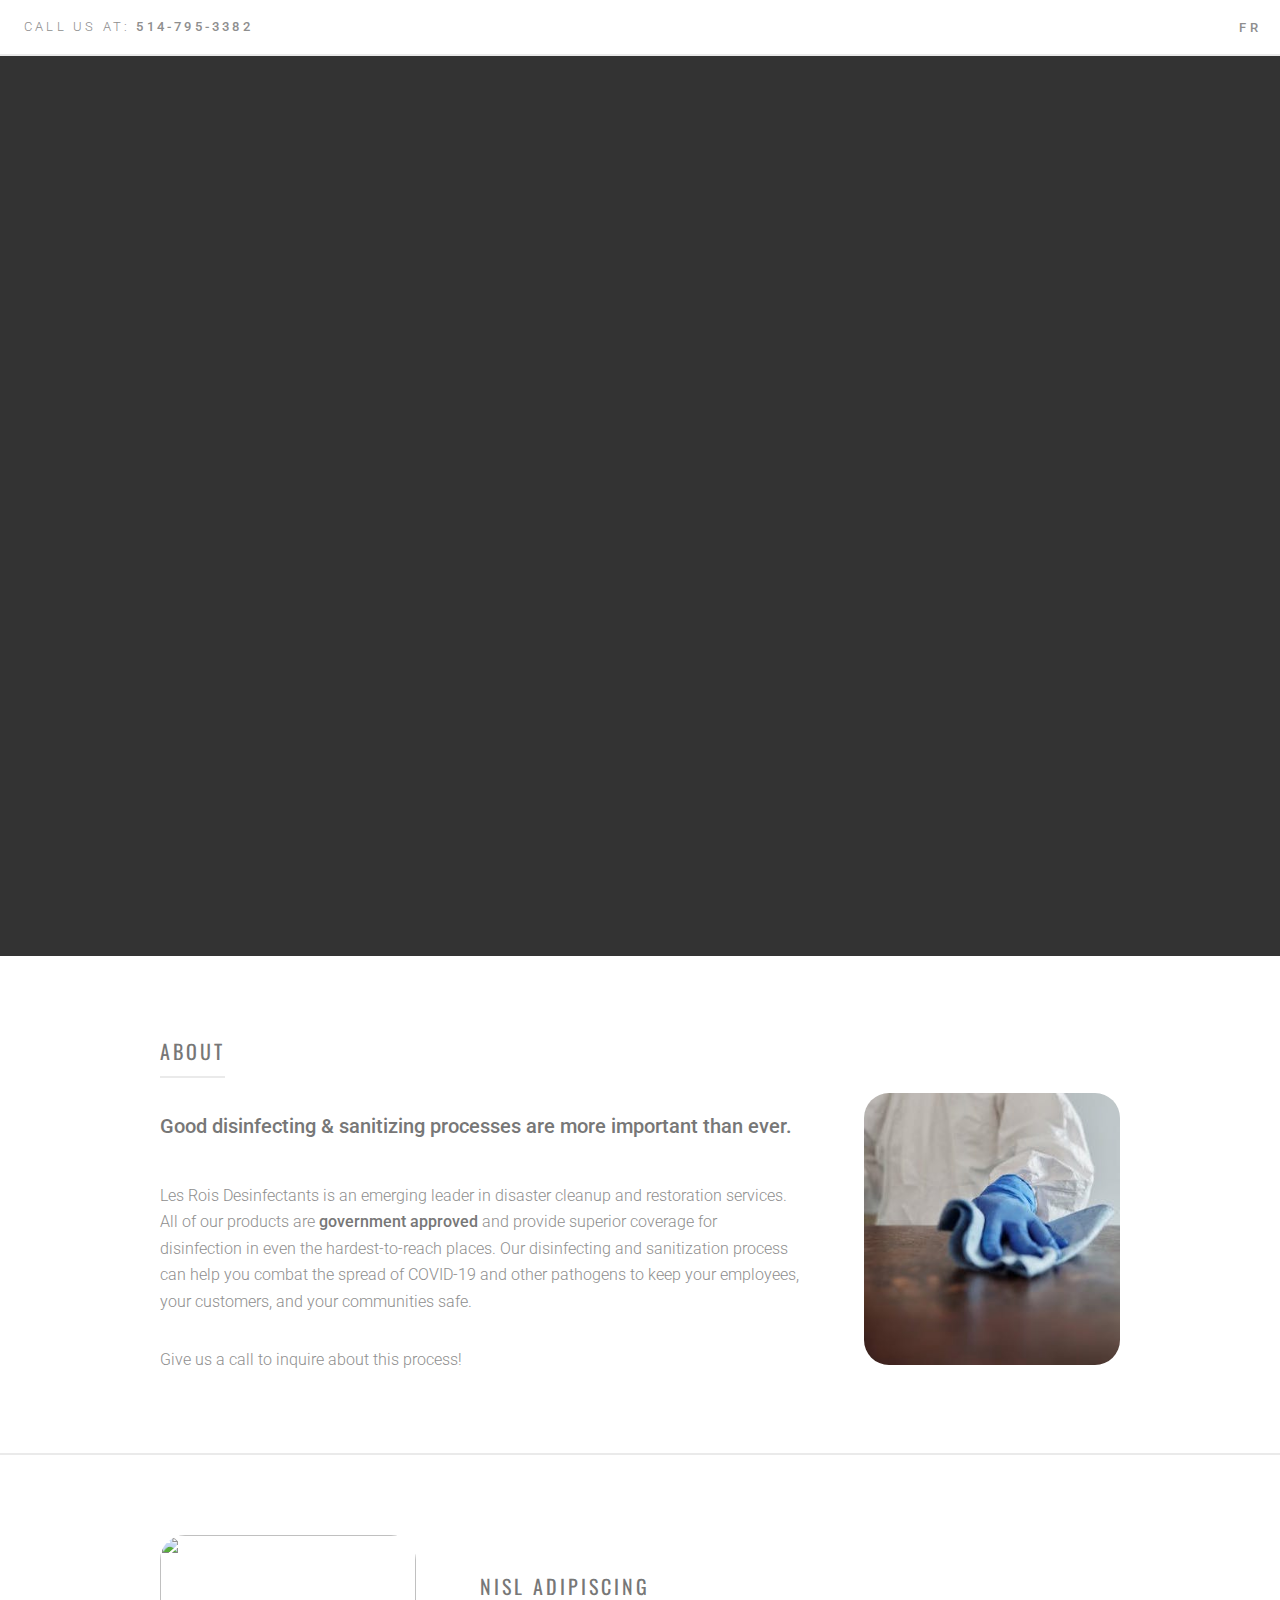
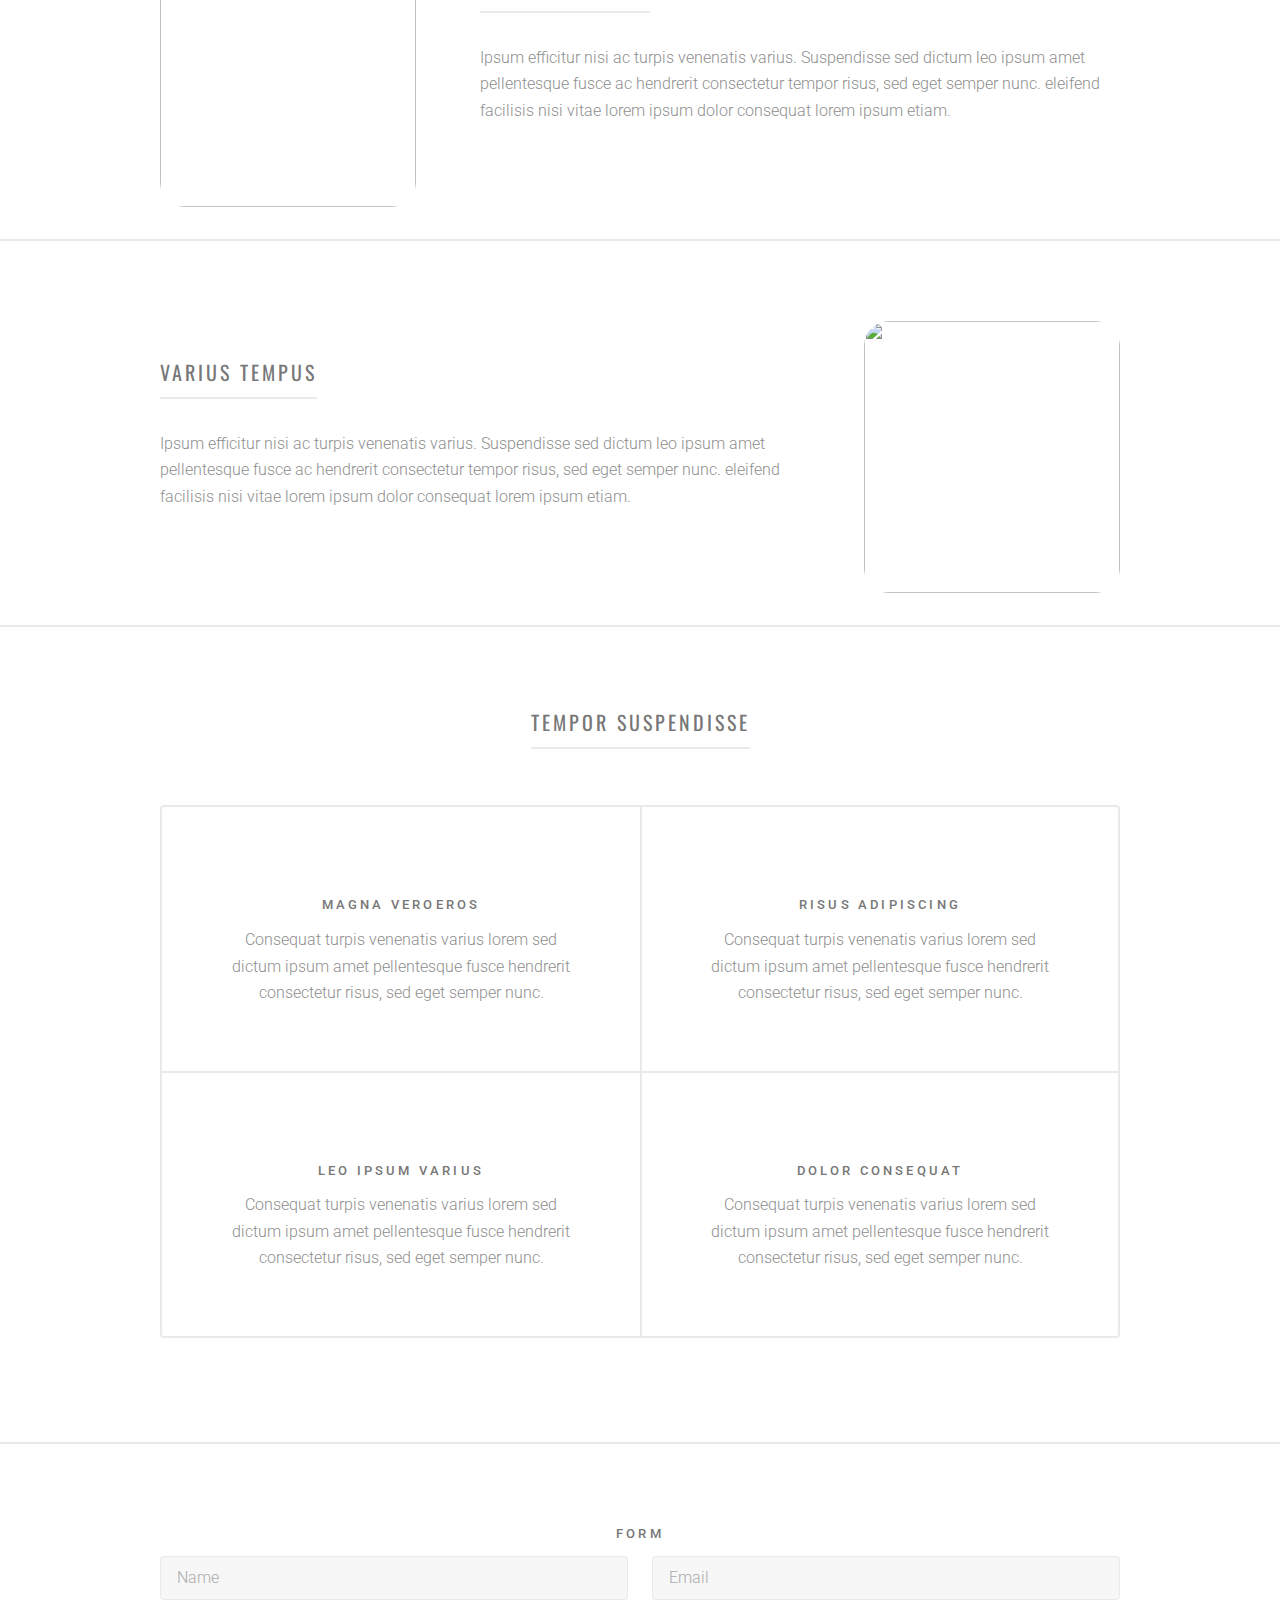
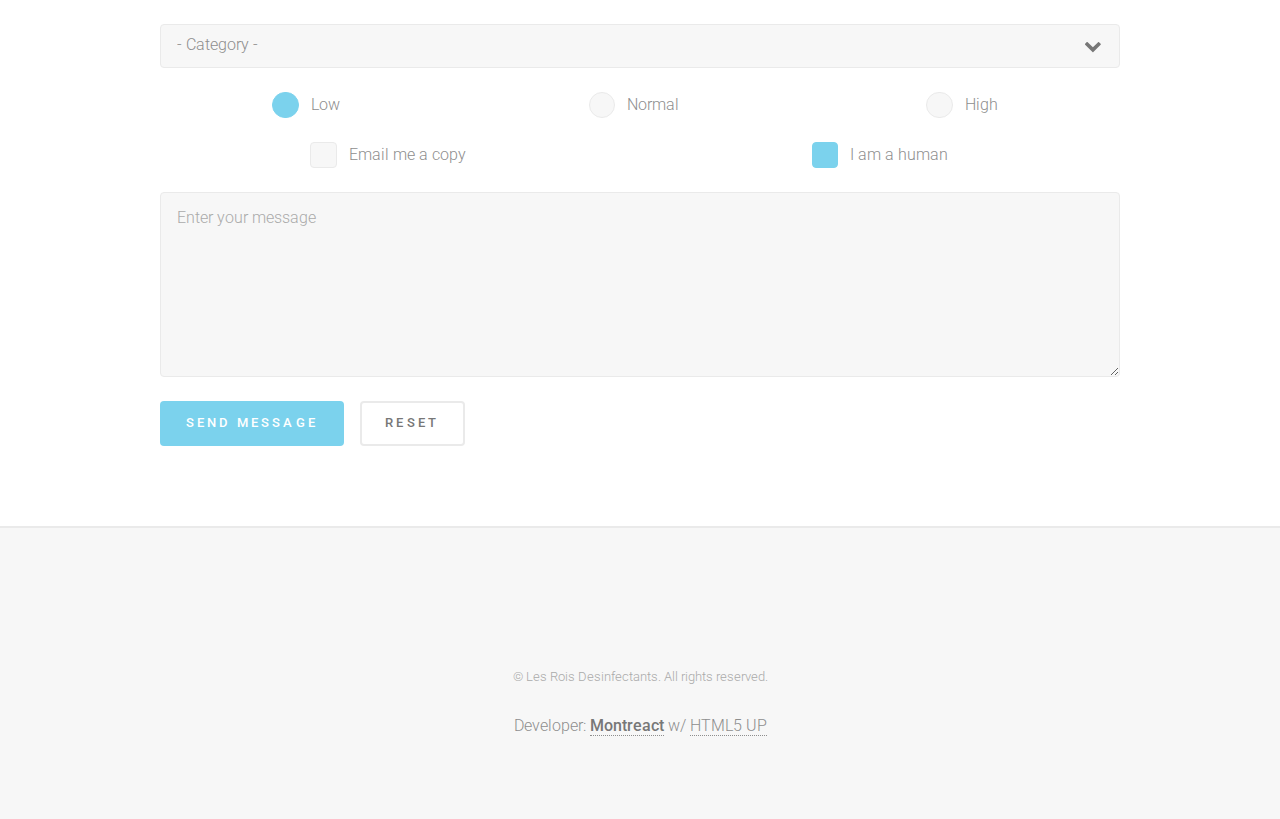
==== commit 9834e0e8: "Link fr and en" ====
--- a/index.html
+++ b/index.html
@@ -6,10 +6,11 @@
 -->
 <html>
 	<head>
-		<title>	Les Rois Desinfectants</title>
+		<title>Les Rois Desinfectants</title>
 		<meta charset="utf-8" />
 		<meta name="viewport" content="width=device-width, initial-scale=1, user-scalable=no" />
 		<link rel="stylesheet" href="assets/css/main.css" />
+		<meta name="description" content="PROFESSIONAL COMMERCIAL DISINFECTION & CLEANING SERVICES" />	
 	</head>
 	<body class="is-preload">
 
@@ -22,16 +23,17 @@
 
 				<!-- Header -->
 					<header id="header">
-						<a href="index.html" class="logo">Call us at: <span>514-795-3382</span></a>
+						<a href="tel:514-795-3382" class="logo"><span>Call us at:</span> 514-795-3382</a>
 						<nav>
 							<ul>
-								<li><a href="#menu">Menu</a></li>
+								<li><a href="fr.html">FR</a></li>
+								<!-- <li><a href="#menu">Menu</a></li> -->
 							</ul>
 						</nav>
 					</header>
 
 				<!-- Menu -->
-					<nav id="menu">
+					<!-- <nav id="menu">
 						<ul class="links">
 							<li><a href="index.html">Home</a></li>
 							<li><a href="generic.html">Generic</a></li>
@@ -41,7 +43,7 @@
 							<li><a href="#" class="button primary fit">Sign Up</a></li>
 							<li><a href="#" class="button fit">Log In</a></li>
 						</ul>
-					</nav>
+					</nav> -->
 
 				<!-- Banner -->
 					<section id="banner" data-video="images/banner">
@@ -52,7 +54,8 @@
 								& CLEANING SERVICES</p>
 							</header>
 							<ul class="actions special">
-								<li><a href="#" class="button primary large">Get Started</a></li>
+								<li><a href="#cta" class="button primary large">Get a Free Estimation!</a></li>
+								
 							</ul>
 						</div>
 						<a href="#one" class="more">Learn More</a>
@@ -70,13 +73,17 @@
 										<header>
 											<h2>About</h2>
 										</header>
-										<p>Ipsum efficitur nisi ac turpis venenatis varius. Suspendisse sed dictum leo ipsum amet pellentesque fusce ac hendrerit consectetur tempor risus, sed eget semper nunc. eleifend facilisis nisi vitae lorem ipsum dolor consequat lorem ipsum etiam.</p>
+										<!-- <div class="image"><img src="images/cleaning.jpg" alt="" /></div> -->
+										<p style="font-size: 20px"> <strong> Good disinfecting & sanitizing processes are more important than ever.</strong></p>
+										<p>Les Rois Desinfectants is an emerging leader in disaster cleanup and restoration services. All of our products are <strong>government approved</strong> and provide superior coverage for disinfection in even the hardest-to-reach places. Our disinfecting and sanitization process can help you combat the spread of COVID-19 and other pathogens to keep your employees, your customers, and your communities safe.</p>
+										<p>Give us a call to inquire about this process!</p>
 									</div>
 									<!--
 										Note: You can replace the image below with a JPEG or PNG. Just make sure it's exactly
 										320x340 or at least the same aspect ratio (16:17).
 									-->
 									<span class="image"><img src="images/cleaning.jpg" alt="" /></span>
+
 								</div>
 							</section>
 
@@ -148,12 +155,63 @@
 						<!-- CTA -->
 							<section id="cta" class="main special">
 								<div class="inner">
-									<p>Sed varius suspendisse dictum leo ipsum amet pellentesque<br />
-									fusce ac hendrerit consectetur tempor lorem ipsum.</p>
-									<ul class="actions stacked special">
-										<li><a href="#" class="button primary large">Get Started</a></li>
-										<li><a href="#" class="button large">Learn More</a></li>
-									</ul>
+									
+									<!-- Form -->
+									<h3>Form</h3>
+
+									<form  method="post" action="https://formspree.io/info@lesroisdesinfectants.ca">
+										<div class="row gtr-uniform">
+											<div class="col-6 col-12-xsmall">
+												<input type="text" name="name" id="name" value="" placeholder="Name" />
+											</div>
+											<div class="col-6 col-12-xsmall">
+												<input type="email" name="email" id="email" value="" placeholder="Email" />
+											</div>
+											<!-- Break -->
+											<div class="col-12">
+												<select name="category" id="category">
+													<option value="">- Category -</option>
+													<option value="1">Manufacturing</option>
+													<option value="1">Shipping</option>
+													<option value="1">Administration</option>
+													<option value="1">Human Resources</option>
+												</select>
+											</div>
+											<!-- Break -->
+											<div class="col-4 col-12-small">
+												<input type="radio" id="priority-low" name="priority" checked>
+												<label for="priority-low">Low</label>
+											</div>
+											<div class="col-4 col-12-small">
+												<input type="radio" id="priority-normal" name="priority">
+												<label for="priority-normal">Normal</label>
+											</div>
+											<div class="col-4 col-12-small">
+												<input type="radio" id="priority-high" name="priority">
+												<label for="priority-high">High</label>
+											</div>
+											<!-- Break -->
+											<div class="col-6 col-12-small">
+												<input type="checkbox" id="copy" name="copy">
+												<label for="copy">Email me a copy</label>
+											</div>
+											<div class="col-6 col-12-small">
+												<input type="checkbox" id="human" name="human" checked>
+												<label for="human">I am a human</label>
+											</div>
+											<!-- Break -->
+											<div class="col-12">
+												<textarea name="message" id="message" placeholder="Enter your message" rows="6"></textarea>
+											</div>
+											<!-- Break -->
+											<div class="col-12">
+												<ul class="actions">
+													<li><input type="submit" value="Send Message" class="primary" /></li>
+													<li><input type="reset" value="Reset" /></li>
+												</ul>
+											</div>
+										</div>
+									</form>
 								</div>
 							</section>
 
@@ -163,14 +221,13 @@
 					<footer id="footer">
 						<div class="inner">
 							<ul class="icons">
-								<li><a href="#" class="icon brands alt fa-twitter"><span class="label">Twitter</span></a></li>
-								<li><a href="#" class="icon brands alt fa-facebook-f"><span class="label">Facebook</span></a></li>
-								<li><a href="#" class="icon brands alt fa-youtube"><span class="label">YouTube</span></a></li>
+								<li><a href="https://www.facebook.com/Les-Rois-Desinfectants-105186181211417/?modal=admin_todo_tour" class="icon brands alt fa-facebook-f"><span class="label">Facebook</span></a></li>
 								<li><a href="#" class="icon brands alt fa-instagram"><span class="label">Instagram</span></a></li>
-								<li><a href="#" class="icon solid alt fa-envelope"><span class="label">Email</span></a></li>
 							</ul>
 						</div>
-						<p class="copyright">&copy; Untitled. All rights reserved.</p>
+						<p class="copyright">&copy; Les Rois Desinfectants. All rights reserved.</p>
+							Developer: <a target="_blank" href="https://www.montreact.com"><strong>Montreact</strong></a> w/ <a href="https://www.html5up.net">HTML5 UP</a>
+						</p>
 					</footer>
 
 			</div>
--- a/assets/css/main.css
+++ b/assets/css/main.css
@@ -2753,7 +2753,7 @@
 
 			.spotlight .image:before {
 				content: '';
-				display: block;
+				display: none;
 				border-radius: 0.5em 0.5em 0 0;
 				border: solid 2px;
 				border-bottom: 0;
@@ -2762,7 +2762,7 @@
 
 			.spotlight .image:after {
 				content: '';
-				display: block;
+				display: none;
 				position: absolute;
 				border-radius: 0.5em;
 				height: 0.25em;
@@ -2781,7 +2781,7 @@
 				-webkit-transition-delay: 0.75s;
 				-ms-transition-delay: 0.75s;
 				transition-delay: 0.75s;
-				border-radius: 0;
+				border-radius: 25px;
 				width: 16em;
 				height: 17em;
 			}
@@ -2796,6 +2796,7 @@
 			.spotlight.alt .image {
 				margin-left: 0;
 				margin-right: 4em;
+				margin-bottom: 4em;
 			}
 
 		.spotlight.inactive .image {
@@ -2829,7 +2830,8 @@
 		}
 
 	.spotlight .image {
-		background-color: #eaeaea;
+		background-color: none;
+		margin-bottom: 4em;
 	}
 
 		.spotlight .image:before {
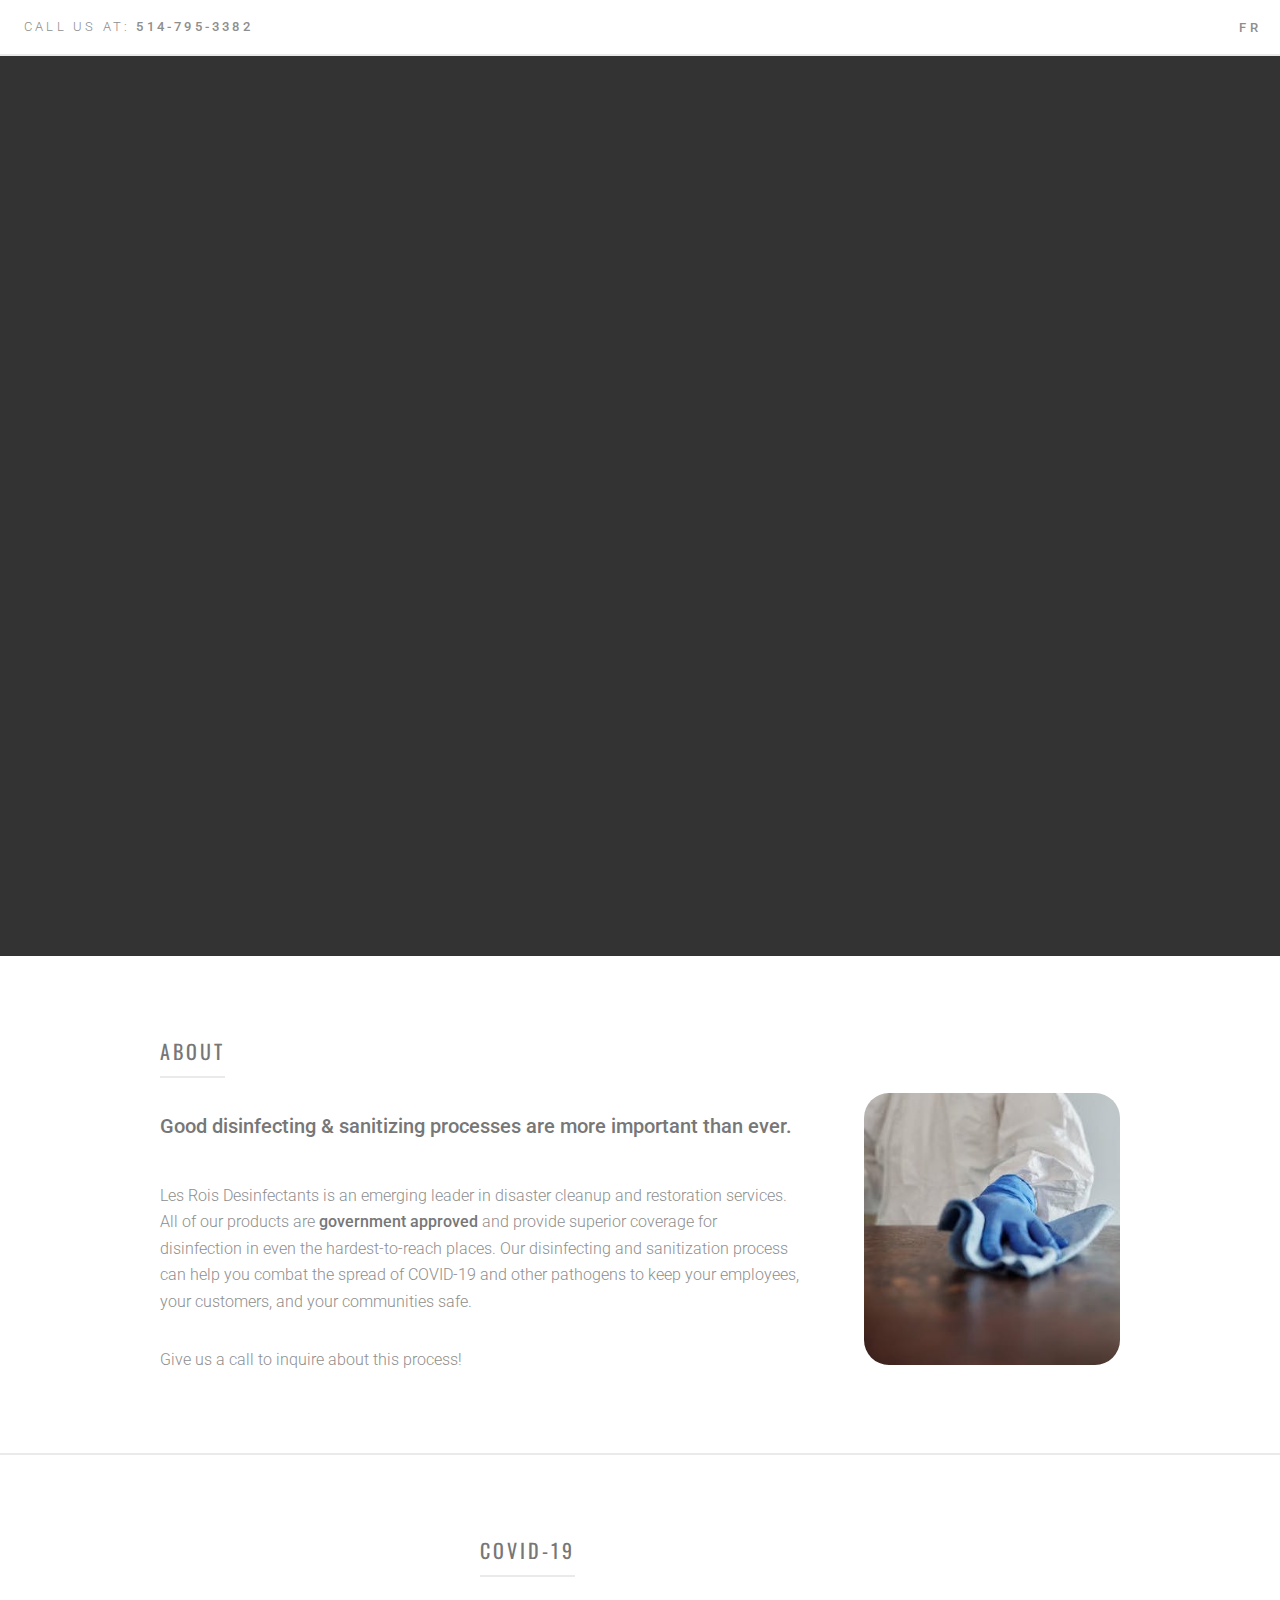
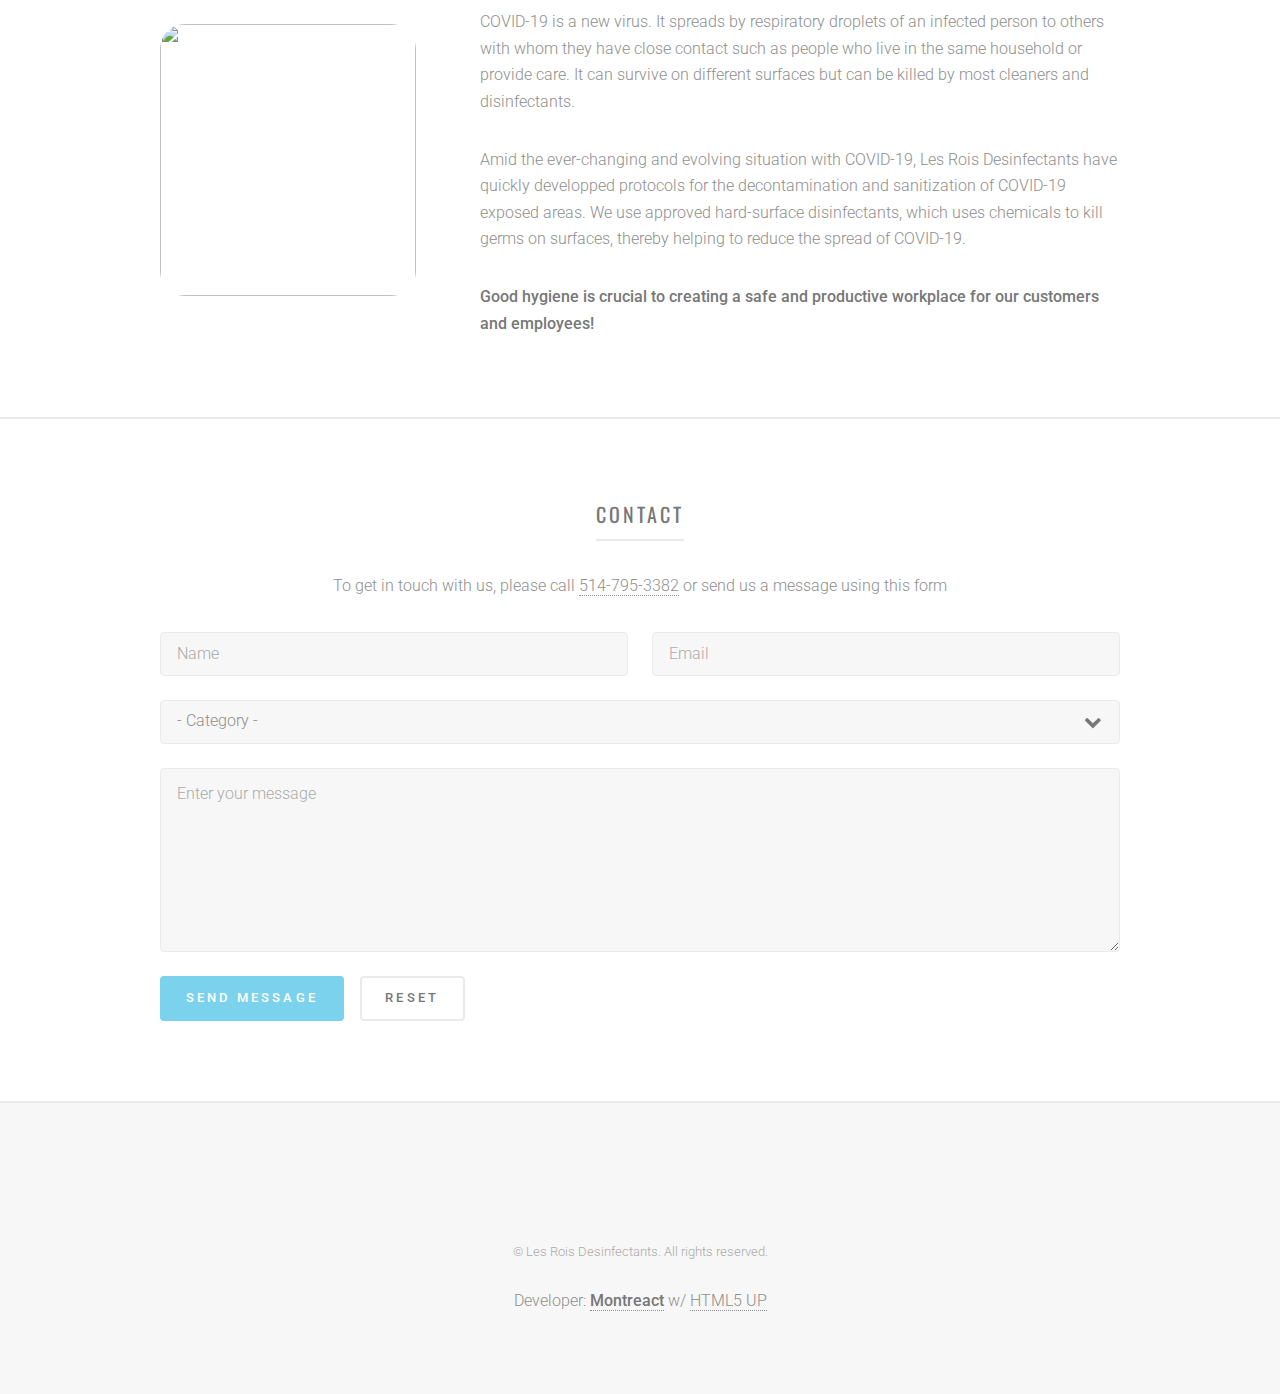
==== commit 016f3ac2: "added space in text" ====
--- a/index.html
+++ b/index.html
@@ -10,7 +10,9 @@
 		<meta charset="utf-8" />
 		<meta name="viewport" content="width=device-width, initial-scale=1, user-scalable=no" />
 		<link rel="stylesheet" href="assets/css/main.css" />
+		<link rel="icon" href="images/favicon.ico" type="image/png" />
 		<meta name="description" content="PROFESSIONAL COMMERCIAL DISINFECTION & CLEANING SERVICES" />	
+		<link rel="stylesheet" href="https://cdnjs.cloudflare.com/ajax/libs/animate.css/3.7.0/animate.min.css">
 	</head>
 	<body class="is-preload">
 
@@ -54,7 +56,7 @@
 								& CLEANING SERVICES</p>
 							</header>
 							<ul class="actions special">
-								<li><a href="#cta" class="button primary large">Get a Free Estimation!</a></li>
+								<li><a href="#cta" class="button primary large animated fadeIn delay-1s">Get a Free Estimation!</a></li>
 								
 							</ul>
 						</div>
@@ -92,20 +94,25 @@
 								<div class="inner spotlight alt style2">
 									<div class="content">
 										<header>
-											<h2>Nisl Adipiscing</h2>
-										</header>
-										<p>Ipsum efficitur nisi ac turpis venenatis varius. Suspendisse sed dictum leo ipsum amet pellentesque fusce ac hendrerit consectetur tempor risus, sed eget semper nunc. eleifend facilisis nisi vitae lorem ipsum dolor consequat lorem ipsum etiam.</p>
+											<h2>COVID-19</h2>
+										</header>
+										<p>COVID-19 is a new virus. It spreads by respiratory droplets of an infected person to others with whom
+											they have close contact such as people who live in the same household or provide care. It can survive on
+											different surfaces but can be killed by most cleaners and disinfectants.</p>
+											<p>Amid the ever-changing and evolving situation with COVID-19, Les Rois Desinfectants have quickly developped protocols for the decontamination and sanitization of COVID-19 exposed areas. We use approved hard-surface disinfectants, which uses chemicals to kill germs on surfaces, thereby helping to reduce the spread of COVID-19.</p>
+											<p><strong>Good hygiene is crucial to creating a safe and productive workplace for our customers and employees!</strong></p>
+											
 									</div>
 									<!--
 										Note: You can replace the image below with a JPEG or PNG. Just make sure it's exactly
 										320x340 or at least the same aspect ratio (16:17).
 									-->
-									<span class="image"><img src="images/pic02.svg" alt="" /></span>
+									<span class="image"><img src="images/covid.jpg" alt="" /></span>
 								</div>
 							</section>
 
 						<!-- Three -->
-							<section id="three" class="main">
+							<!-- <section id="three" class="main">
 								<div class="inner spotlight style3">
 									<div class="content">
 										<header>
@@ -113,16 +120,16 @@
 										</header>
 										<p>Ipsum efficitur nisi ac turpis venenatis varius. Suspendisse sed dictum leo ipsum amet pellentesque fusce ac hendrerit consectetur tempor risus, sed eget semper nunc. eleifend facilisis nisi vitae lorem ipsum dolor consequat lorem ipsum etiam.</p>
 									</div>
-									<!--
+									
 										Note: You can replace the image below with a JPEG or PNG. Just make sure it's exactly
 										320x340 or at least the same aspect ratio (16:17).
-									-->
+									
 									<span class="image"><img src="images/pic03.svg" alt="" /></span>
 								</div>
-							</section>
+							</section> -->
 
 						<!-- Four -->
-							<section id="four" class="main special">
+							<!-- <section id="four" class="main special">
 								<div class="inner">
 									<header>
 										<h2>Tempor Suspendisse</h2>
@@ -150,14 +157,19 @@
 										</section>
 									</div>
 								</div>
-							</section>
+							</section> -->
 
 						<!-- CTA -->
 							<section id="cta" class="main special">
 								<div class="inner">
-									
+									<div class="content">
+										<header>
+											<h2>Contact</h2>
+										</header>
+										<p>To get in touch with us, please call <a href="tel:514-795-3382">514-795-3382</a> or send us a message using this form </p>
+									</div>
+
 									<!-- Form -->
-									<h3>Form</h3>
 
 									<form  method="post" action="https://formspree.io/info@lesroisdesinfectants.ca">
 										<div class="row gtr-uniform">
@@ -171,35 +183,12 @@
 											<div class="col-12">
 												<select name="category" id="category">
 													<option value="">- Category -</option>
-													<option value="1">Manufacturing</option>
-													<option value="1">Shipping</option>
-													<option value="1">Administration</option>
-													<option value="1">Human Resources</option>
+													<option value="1">Disinfection services</option>
+													<option value="1">Deep Cleaning</option>
+													<option value="1">Decontamination</option>
 												</select>
 											</div>
-											<!-- Break -->
-											<div class="col-4 col-12-small">
-												<input type="radio" id="priority-low" name="priority" checked>
-												<label for="priority-low">Low</label>
-											</div>
-											<div class="col-4 col-12-small">
-												<input type="radio" id="priority-normal" name="priority">
-												<label for="priority-normal">Normal</label>
-											</div>
-											<div class="col-4 col-12-small">
-												<input type="radio" id="priority-high" name="priority">
-												<label for="priority-high">High</label>
-											</div>
-											<!-- Break -->
-											<div class="col-6 col-12-small">
-												<input type="checkbox" id="copy" name="copy">
-												<label for="copy">Email me a copy</label>
-											</div>
-											<div class="col-6 col-12-small">
-												<input type="checkbox" id="human" name="human" checked>
-												<label for="human">I am a human</label>
-											</div>
-											<!-- Break -->
+										<!-- Break -->
 											<div class="col-12">
 												<textarea name="message" id="message" placeholder="Enter your message" rows="6"></textarea>
 											</div>
@@ -221,8 +210,8 @@
 					<footer id="footer">
 						<div class="inner">
 							<ul class="icons">
-								<li><a href="https://www.facebook.com/Les-Rois-Desinfectants-105186181211417/?modal=admin_todo_tour" class="icon brands alt fa-facebook-f"><span class="label">Facebook</span></a></li>
-								<li><a href="#" class="icon brands alt fa-instagram"><span class="label">Instagram</span></a></li>
+								<li><a target="_blank" href="https://www.facebook.com/Les-Rois-Desinfectants-105186181211417/?modal=admin_todo_tour" class="icon brands alt fa-facebook-f"><span class="label">Facebook</span></a></li>
+								<li><a target="_blank" href="#" class="icon brands alt fa-instagram"><span class="label">Instagram</span></a></li>
 							</ul>
 						</div>
 						<p class="copyright">&copy; Les Rois Desinfectants. All rights reserved.</p>
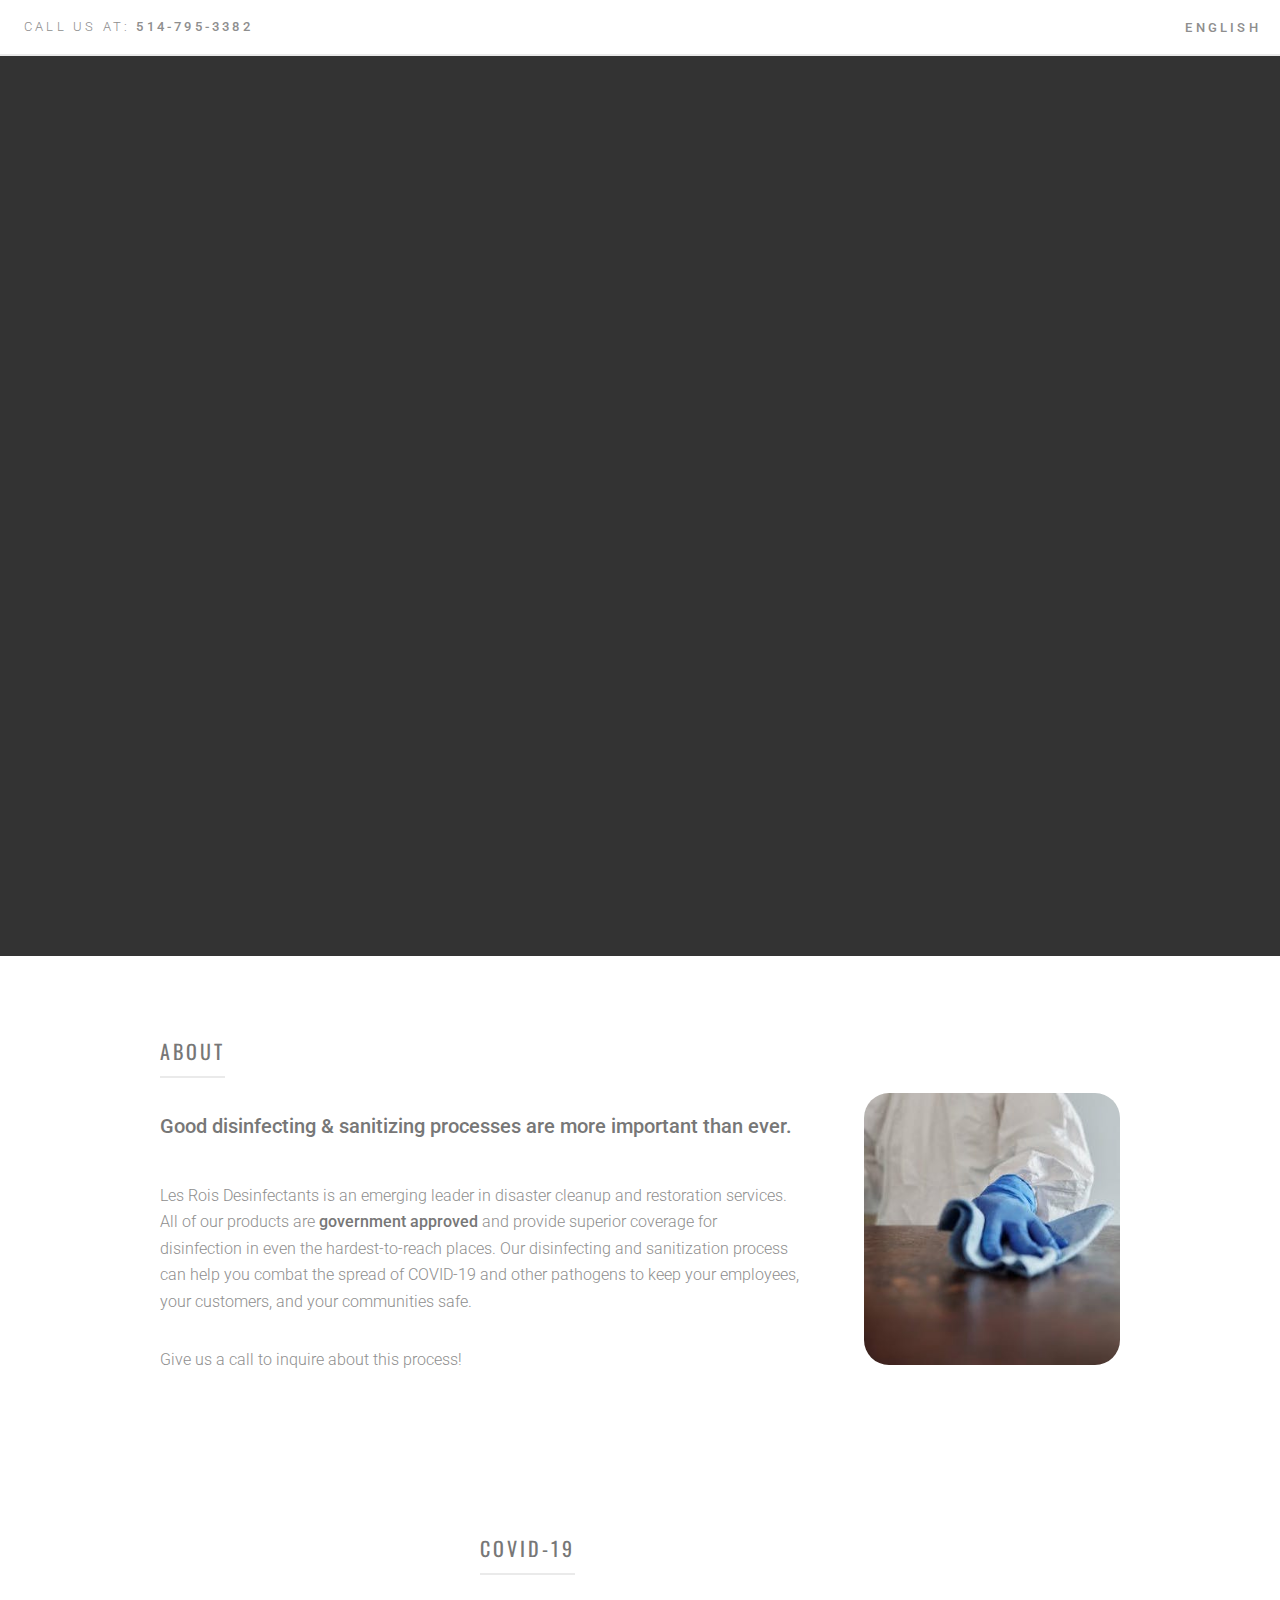
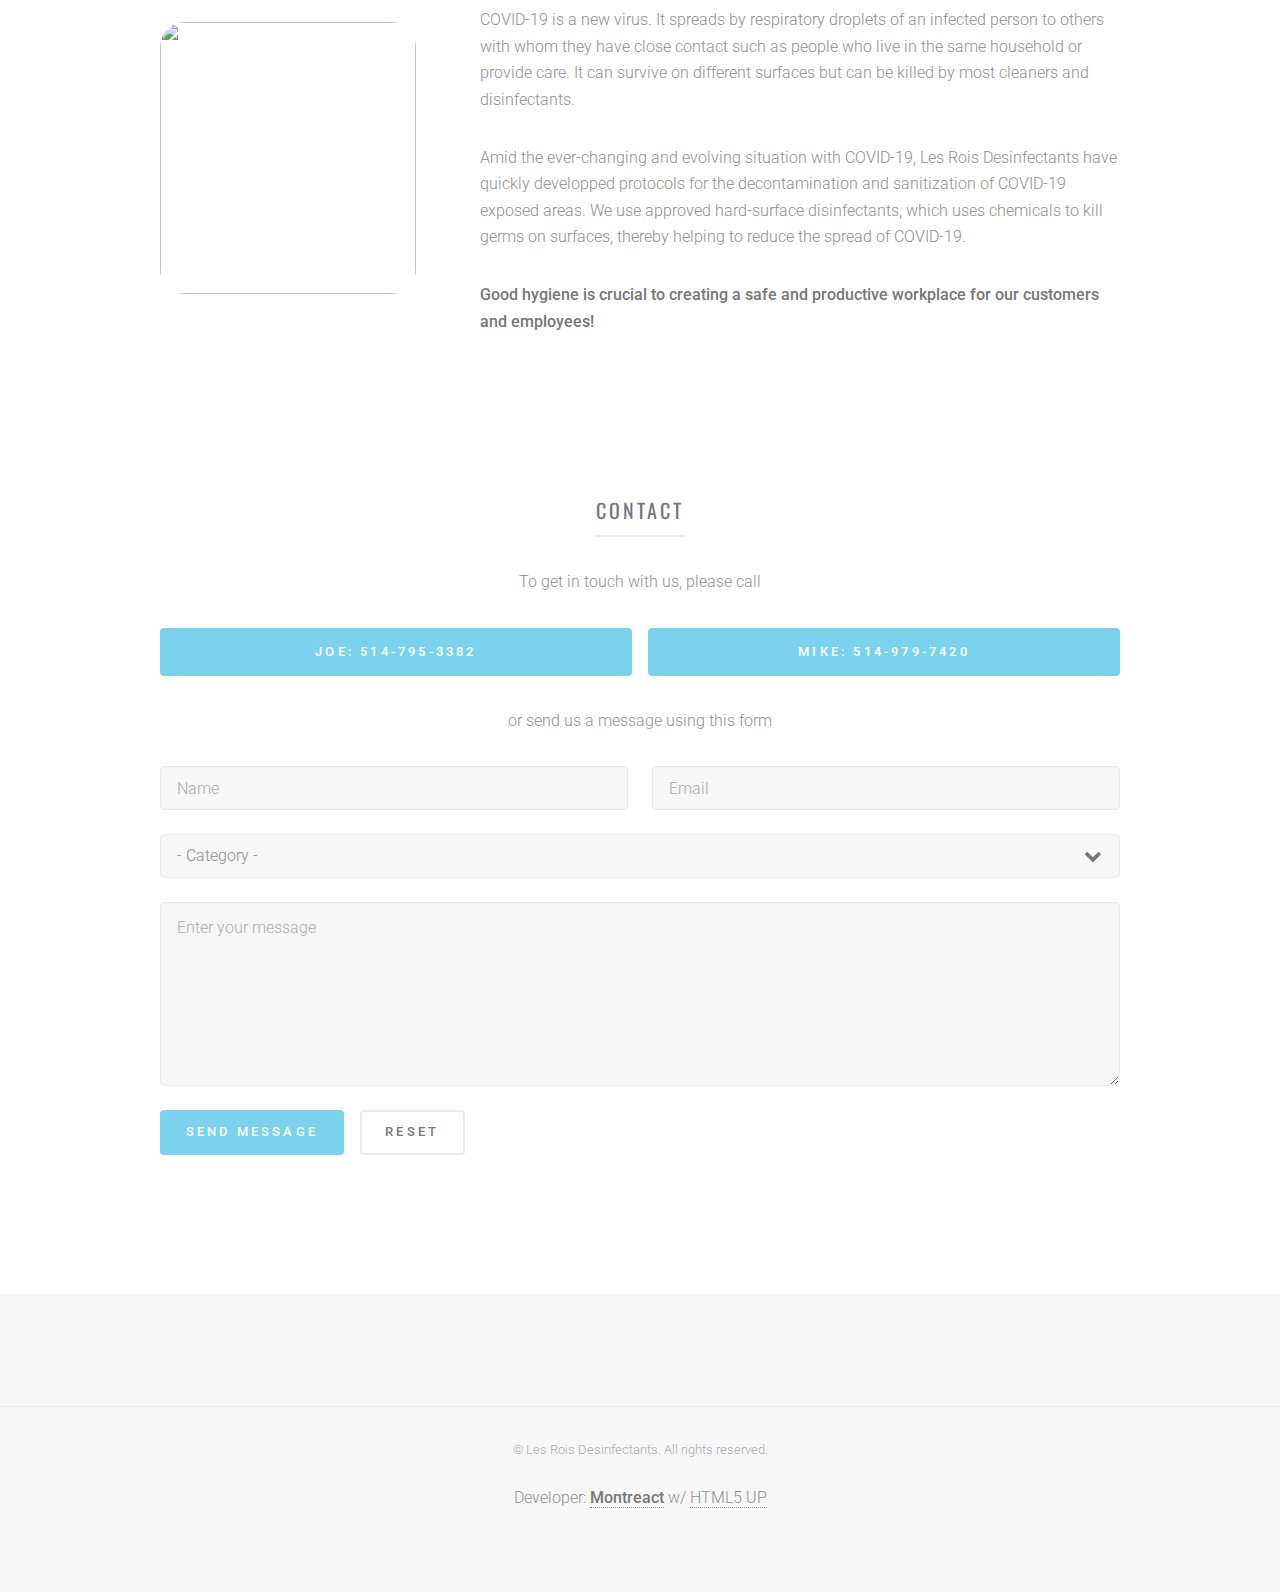
==== commit 3460fc99: "Duplicated site for english" ====
--- a/index.html
+++ b/index.html
@@ -28,14 +28,14 @@
 						<a href="tel:514-795-3382" class="logo"><span>Call us at:</span> 514-795-3382</a>
 						<nav>
 							<ul>
-								<li><a href="fr.html">FR</a></li>
+								<li><a href="en.html">ENGLISH</a></li>
 								<!-- <li><a href="#menu">Menu</a></li> -->
 							</ul>
 						</nav>
 					</header>
 
 				<!-- Menu -->
-					<!-- <nav id="menu">
+					<nav id="menu">
 						<ul class="links">
 							<li><a href="index.html">Home</a></li>
 							<li><a href="generic.html">Generic</a></li>
@@ -45,7 +45,7 @@
 							<li><a href="#" class="button primary fit">Sign Up</a></li>
 							<li><a href="#" class="button fit">Log In</a></li>
 						</ul>
-					</nav> -->
+					</nav>
 
 				<!-- Banner -->
 					<section id="banner" data-video="images/banner">
@@ -61,8 +61,7 @@
 							</ul>
 						</div>
 						<a href="#one" class="more">Learn More</a>
-						<video class="videoDesktop" style="display: none;" src="images/banner.mp4" muted autoplay loop playsinline></video>
-						<video class="videoMobile" style="display: none;" src="images/bannerMobile.mp4" muted autoplay loop playsinline></video>
+						<video src="images/bannerMobile.mp4" muted autoplay loop playsinline></video>
 					</section>
 
 				<!-- Wrapper -->
@@ -166,7 +165,12 @@
 										<header>
 											<h2>Contact</h2>
 										</header>
-										<p>To get in touch with us, please call <a href="tel:514-795-3382">514-795-3382</a> or send us a message using this form </p>
+										<p>To get in touch with us, please call</p>
+										<ul class="actions fit">
+											<li><a href="tel:514-795-3382" class="button primary large">Joe: 514-795-3382</a></li>
+											<li><a href="tel:514-979-7420" class="button primary large">Mike: 514-979-7420</a></li>
+										</ul>
+										<p>or send us a message using this form</p>
 									</div>
 
 									<!-- Form -->
@@ -201,6 +205,10 @@
 											</div>
 										</div>
 									</form>
+									<ul class="icons">
+										<li><a target="_blank" href="https://www.facebook.com/Les-Rois-Desinfectants-105186181211417/?modal=admin_todo_tour" class="icon brands alt fa-facebook-f"><span class="label">Facebook</span></a></li>
+										<li><a target="_blank" href="#" class="icon brands alt fa-instagram"><span class="label">Instagram</span></a></li>
+									</ul>
 								</div>
 							</section>
 
@@ -209,16 +217,19 @@
 				<!-- Footer -->
 					<footer id="footer">
 						<div class="inner">
-							<ul class="icons">
-								<li><a target="_blank" href="https://www.facebook.com/Les-Rois-Desinfectants-105186181211417/?modal=admin_todo_tour" class="icon brands alt fa-facebook-f"><span class="label">Facebook</span></a></li>
-								<li><a target="_blank" href="#" class="icon brands alt fa-instagram"><span class="label">Instagram</span></a></li>
-							</ul>
+							<script src="https://apps.elfsight.com/p/platform.js" defer></script>
+							<div class="elfsight-app-a2dbe22b-6bd3-4932-85d6-e2263105c79e"></div>
 						</div>
+
+						<hr>
+
 						<p class="copyright">&copy; Les Rois Desinfectants. All rights reserved.</p>
 							Developer: <a target="_blank" href="https://www.montreact.com"><strong>Montreact</strong></a> w/ <a href="https://www.html5up.net">HTML5 UP</a>
 						</p>
 					</footer>
-
+					
+					<script src="https://apps.elfsight.com/p/platform.js" defer></script>
+					<div class="elfsight-app-98a6ba02-1162-4443-bad3-fc31640c6bd3"></div>
 			</div>
 
 		<!-- Scripts -->
--- a/assets/css/main.css
+++ b/assets/css/main.css
@@ -2817,7 +2817,7 @@
 			}
 
 				.spotlight .content {
-					text-align: center;
+					/* text-align: center; */
 					-ms-flex: 0 1 auto;
 					width: 100%;
 				}
@@ -3506,7 +3506,7 @@
 			bottom: 50%;
 			right: 50%;
 			width: auto;
-			height: 50%;
+			height: 150%;
 			min-width: 100%;
 			min-height: 100%;
 			overflow: hidden;
@@ -3533,22 +3533,6 @@
 			z-index: 1;
 		}
 
-		@media screen and (min-width: 736px) {
-
-			#banner .videoDesktop {
-				display: flex !important;
-			}
-
-		}
-
-		@media screen and (max-width: 736px) {
-
-			#banner .videoMobile {
-				display: flex !important;
-			}
-
-		}
-
 		@media screen and (max-width: 736px) {
 
 			#banner {
@@ -3649,7 +3633,7 @@
 
 	#wrapper > * {
 		padding: 5em 0 3em 0 ;
-		border-bottom: solid 2px #eaeaea;
+		/* border-bottom: solid 2px #eaeaea; */
 		overflow: hidden;
 	}
 
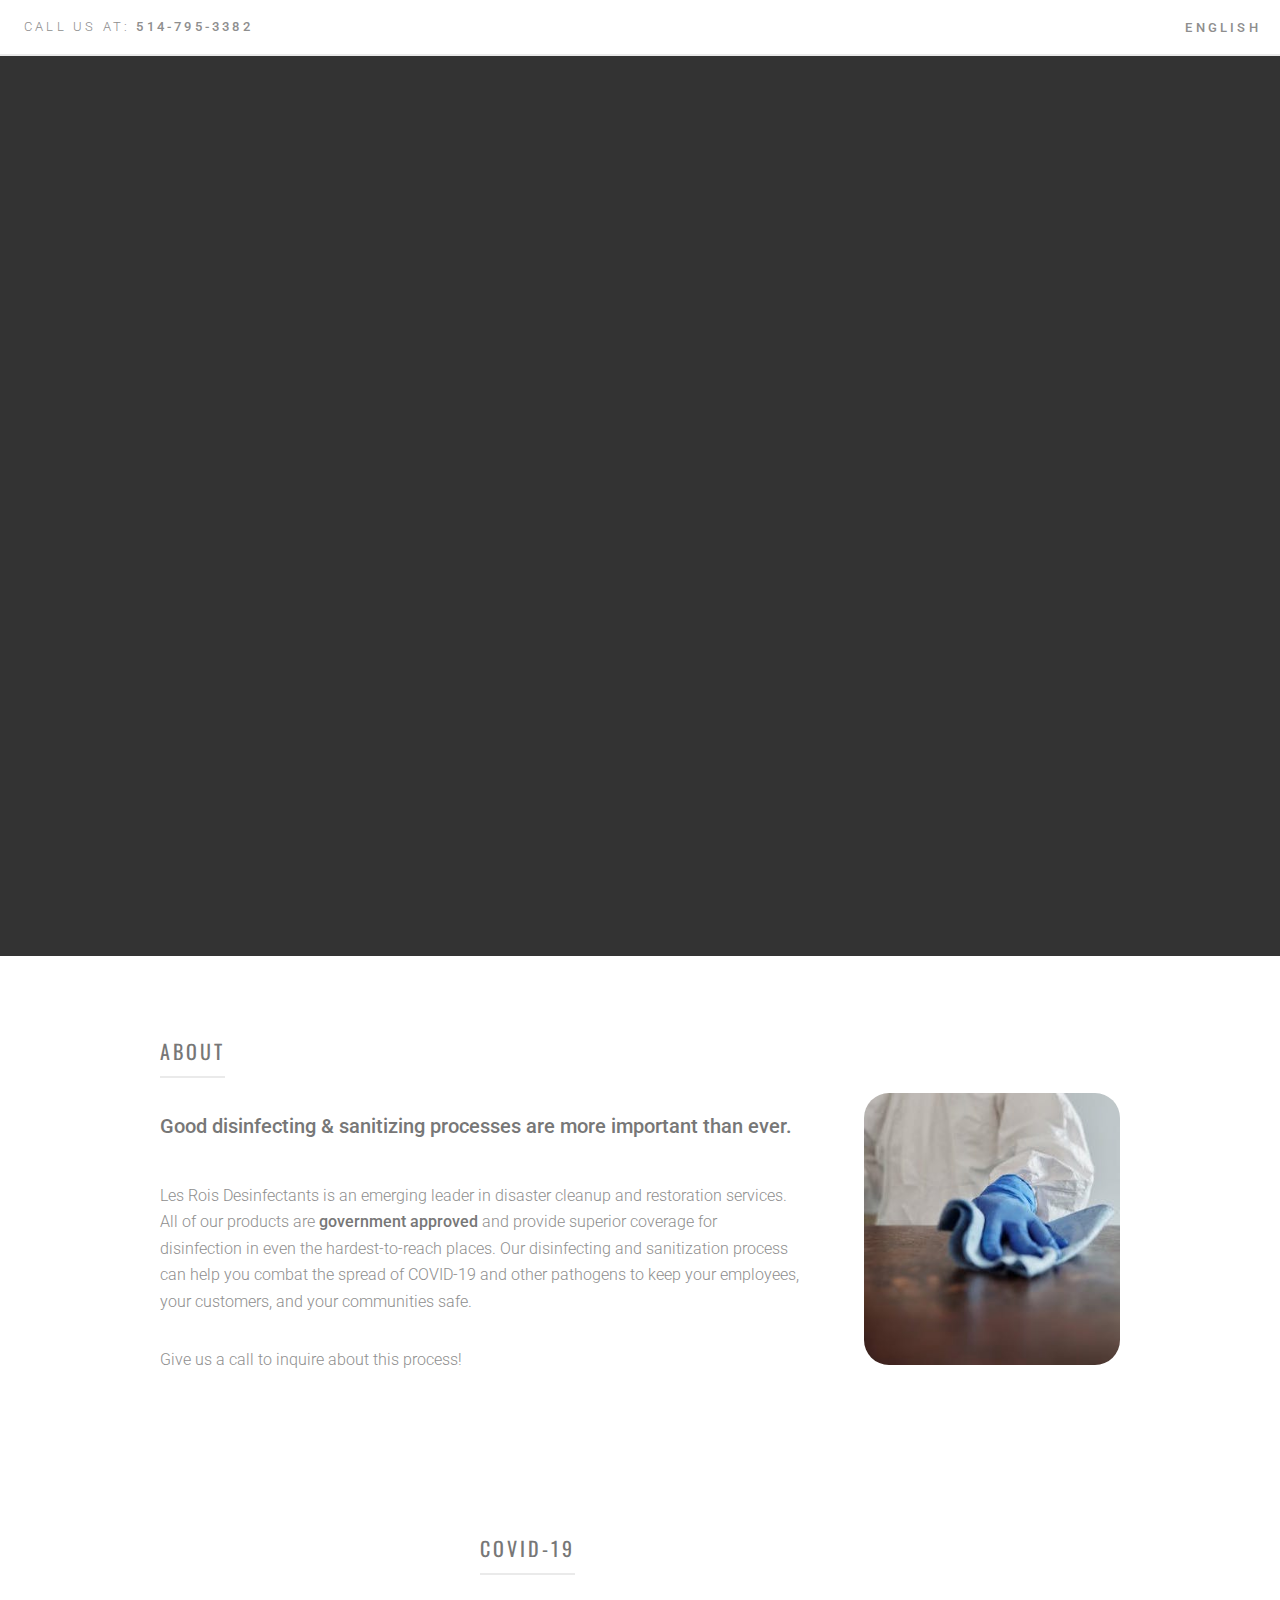
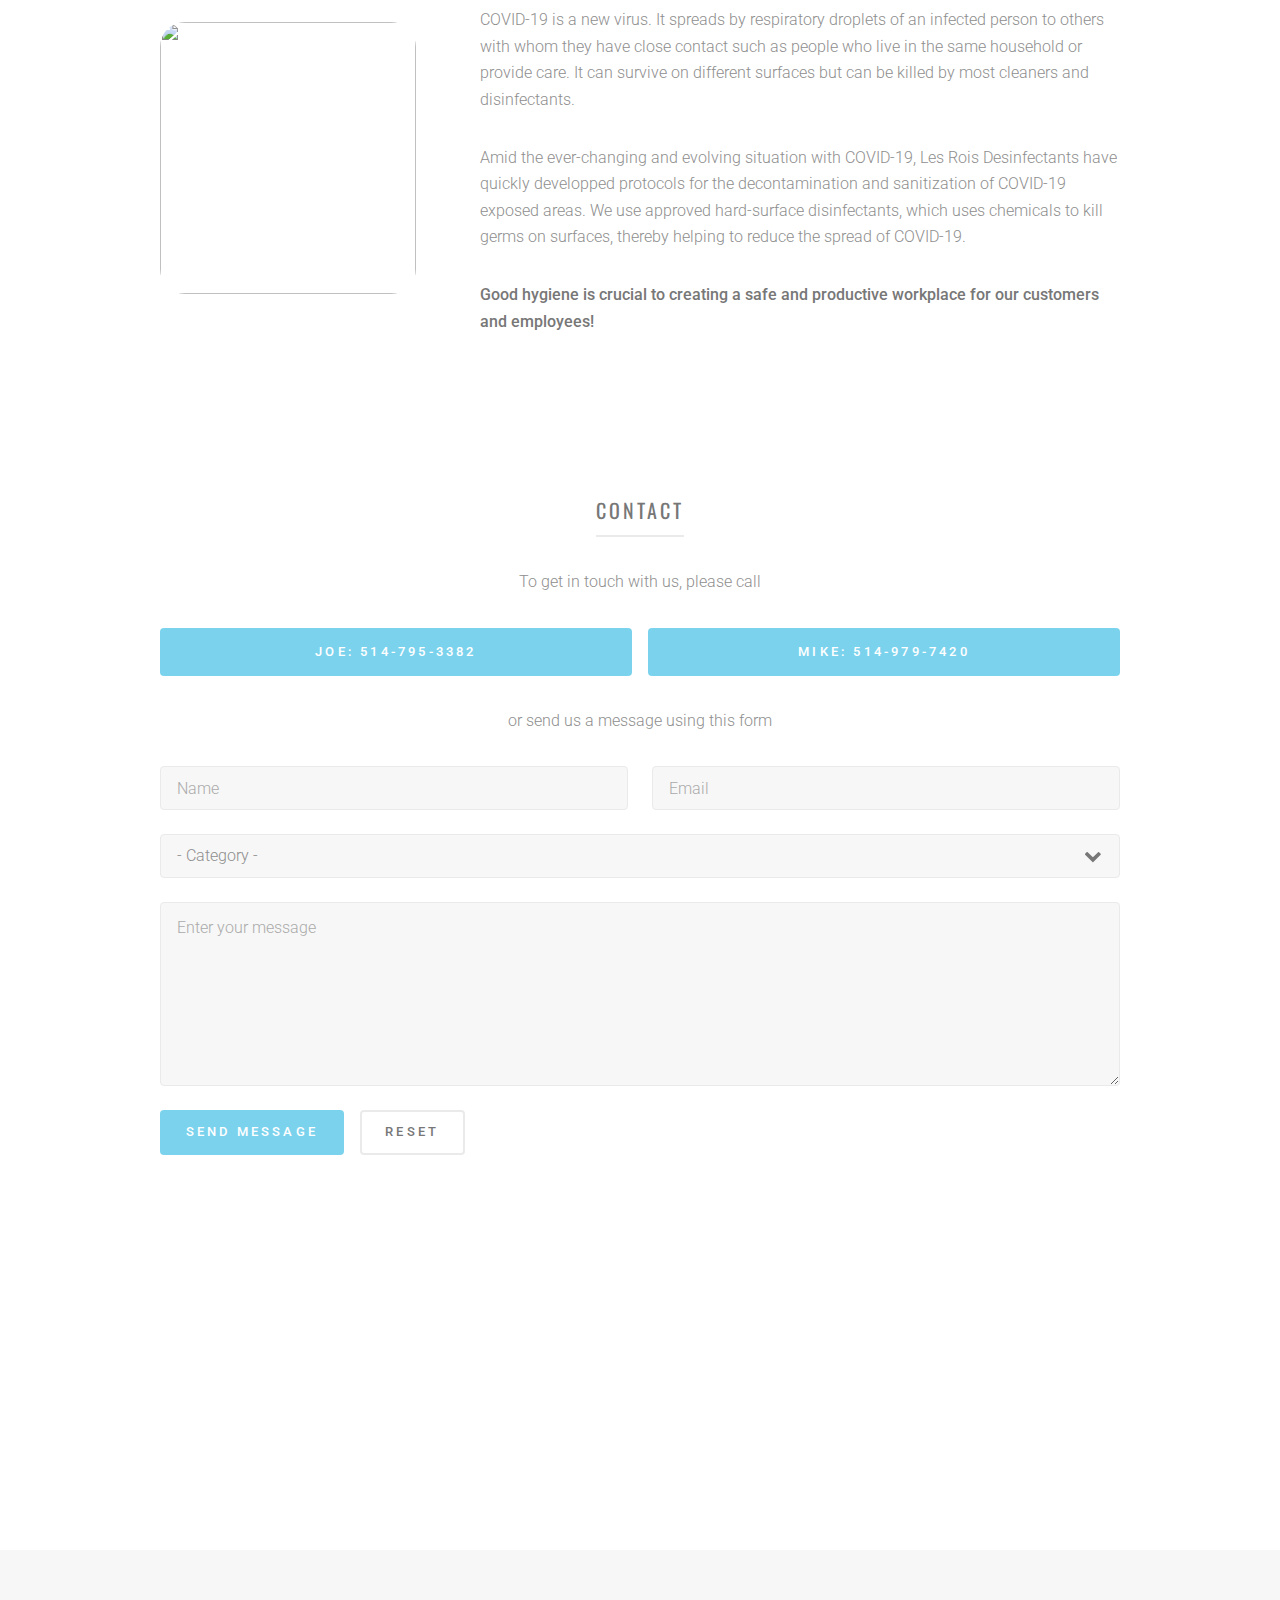
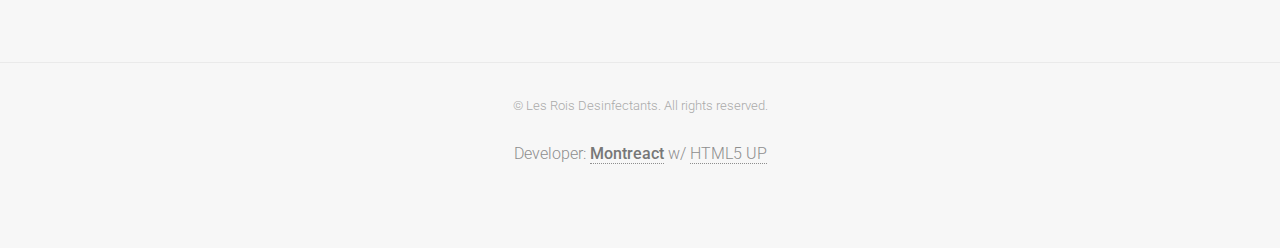
==== commit 55c55294: "FACEBOOK CHAT" ====
--- a/index.html
+++ b/index.html
@@ -13,12 +13,9 @@
 		<link rel="icon" href="images/favicon.ico" type="image/png" />
 		<meta name="description" content="PROFESSIONAL COMMERCIAL DISINFECTION & CLEANING SERVICES" />	
 		<link rel="stylesheet" href="https://cdnjs.cloudflare.com/ajax/libs/animate.css/3.7.0/animate.min.css">
+		<script src="assets/js/detectizr.min.js"></script>
 	</head>
 	<body class="is-preload">
-
-		<div class="fb-customerchat"
-			page_id="105186181211417">
-		</div>
 
 		<!-- Page Wrapper -->
 			<div id="page-wrapper">
@@ -61,7 +58,14 @@
 							</ul>
 						</div>
 						<a href="#one" class="more">Learn More</a>
-						<video src="images/bannerMobile.mp4" muted autoplay loop playsinline></video>
+
+						<span class="video-banner">
+							<video width="100%" loop playsinline autoplay muted preload="yes" poster="images/banner.jpg">
+								<source src="images/banner.mp4" type="video/mp4">
+								<source src="images/banner.ogg" type="video/ogg">
+								<source src="images/banner.webm" type="video/webm">
+							</video>
+						</span>
 					</section>
 
 				<!-- Wrapper -->
@@ -212,6 +216,31 @@
 								</div>
 							</section>
 
+						<!-- Load Facebook SDK for JavaScript -->
+						<div id="fb-root"></div>
+						<script>
+							window.fbAsyncInit = function() {
+								FB.init({
+								xfbml            : true,
+								version          : 'v7.0'
+								});
+							};
+
+							(function(d, s, id) {
+							var js, fjs = d.getElementsByTagName(s)[0];
+							if (d.getElementById(id)) return;
+							js = d.createElement(s); js.id = id;
+							js.src = 'https://connect.facebook.net/en_US/sdk/xfbml.customerchat.js';
+							fjs.parentNode.insertBefore(js, fjs);
+							}(document, 'script', 'facebook-jssdk'));
+						</script>
+
+						<!-- Your Chat Plugin code -->
+						<div class="fb-customerchat"
+							attribution=setup_tool
+							page_id="105186181211417">
+						</div>
+
 					</div>
 
 				<!-- Footer -->
@@ -228,8 +257,7 @@
 						</p>
 					</footer>
 					
-					<script src="https://apps.elfsight.com/p/platform.js" defer></script>
-					<div class="elfsight-app-98a6ba02-1162-4443-bad3-fc31640c6bd3"></div>
+
 			</div>
 
 		<!-- Scripts -->
@@ -242,16 +270,11 @@
 			<script src="assets/js/main.js"></script>
 
 			<script>
-				window.fbAsyncInit = function() {
-				  FB.init({
-					appId            : '190910228935872',
-					autoLogAppEvents : true,
-					xfbml            : true,
-					version          : 'v7.0'
-				  });
-				};
+				Detectizr.detect({detectScreen: true});
+				console.log(Detectizr);
+				if (Detectizr.browser.name == 'safari' || Detectizr.device.type == 'mobile' || Detectizr.os.name == 'ios' || Detectizr.device.model == 'iphone' || Detectizr.device.model == 'android') {
+					$('body').toggleClass('safari', true);
+				}
 			</script>
-			<script async defer src="https://connect.facebook.net/en_US/sdk.js"></script>
-
 	</body>
 </html>--- a/assets/css/main.css
+++ b/assets/css/main.css
@@ -3661,4 +3661,12 @@
 		background-color: #ffffff;
 		min-height: 100vh;
 		opacity: 1;
+	}
+
+	.safari .picture-banner {
+		display: block !important;
+	}
+
+	.safari .video-banner {
+		display: none !important;
 	}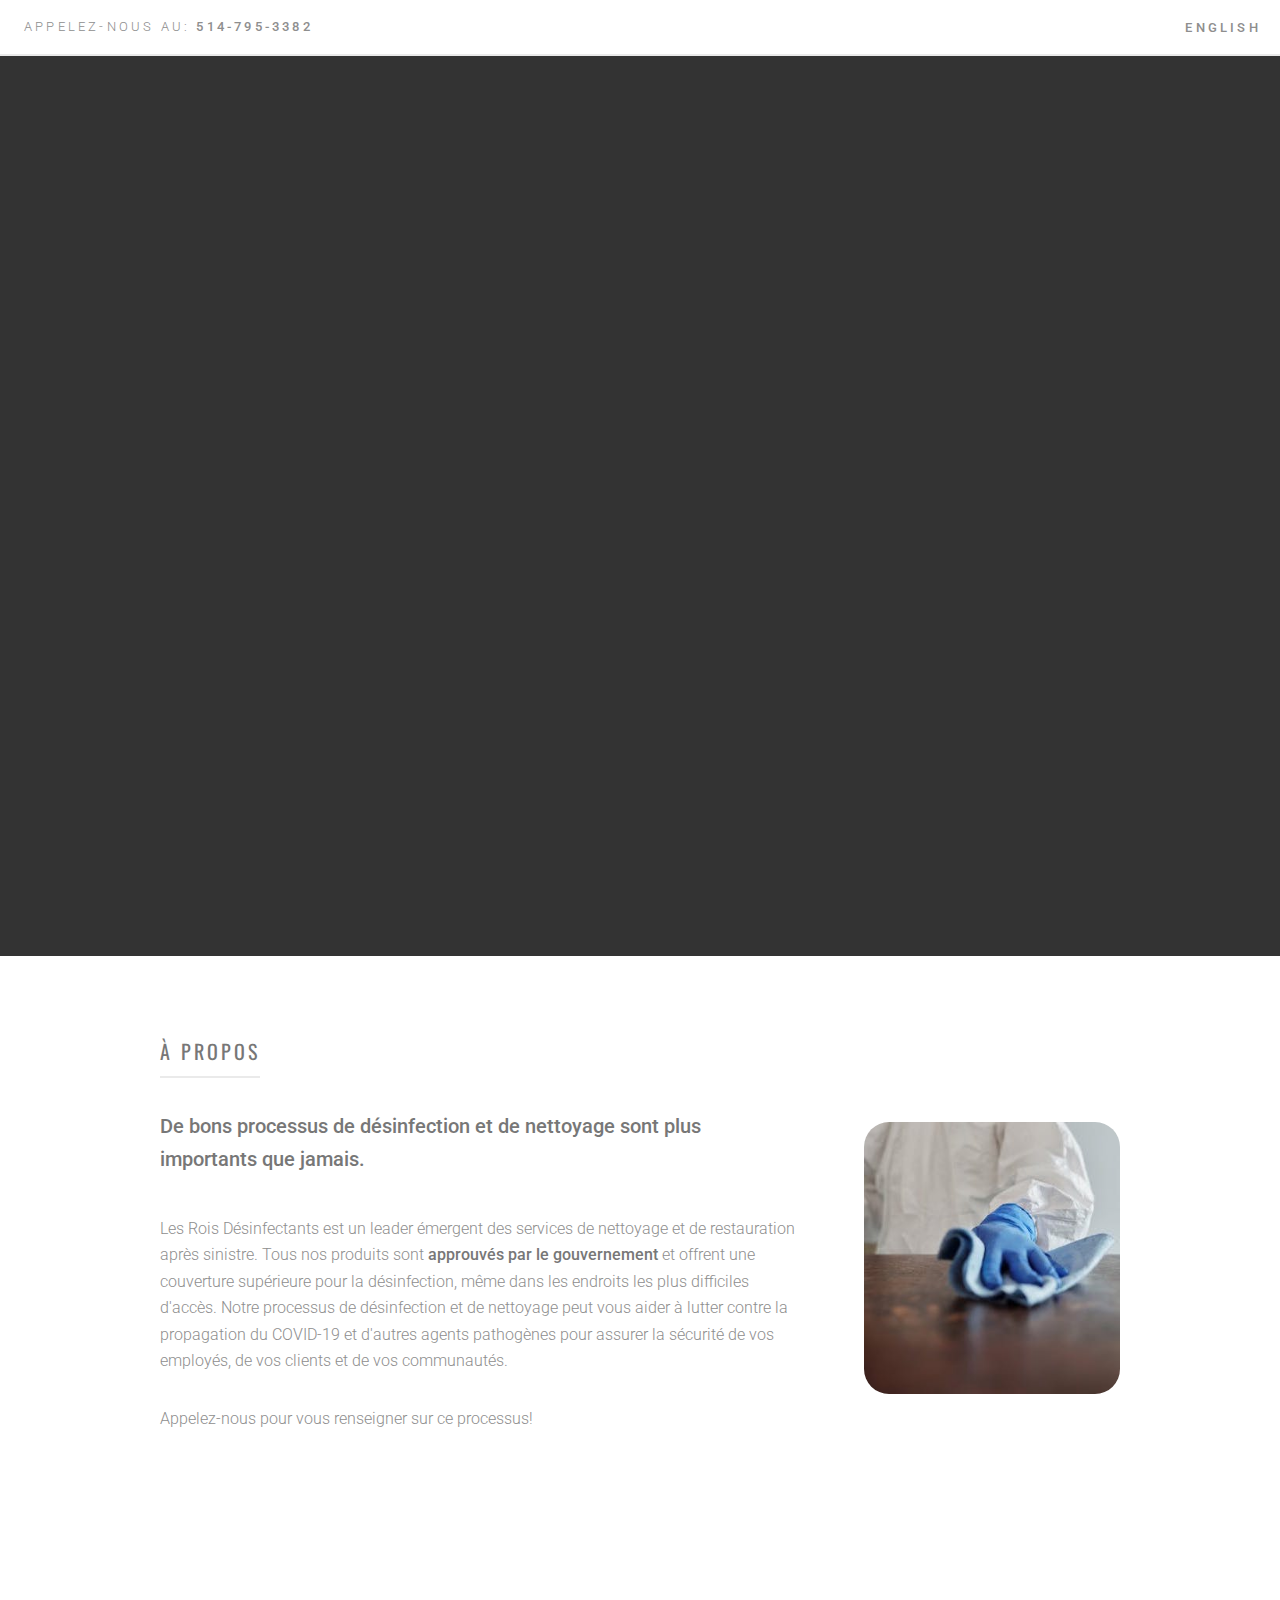
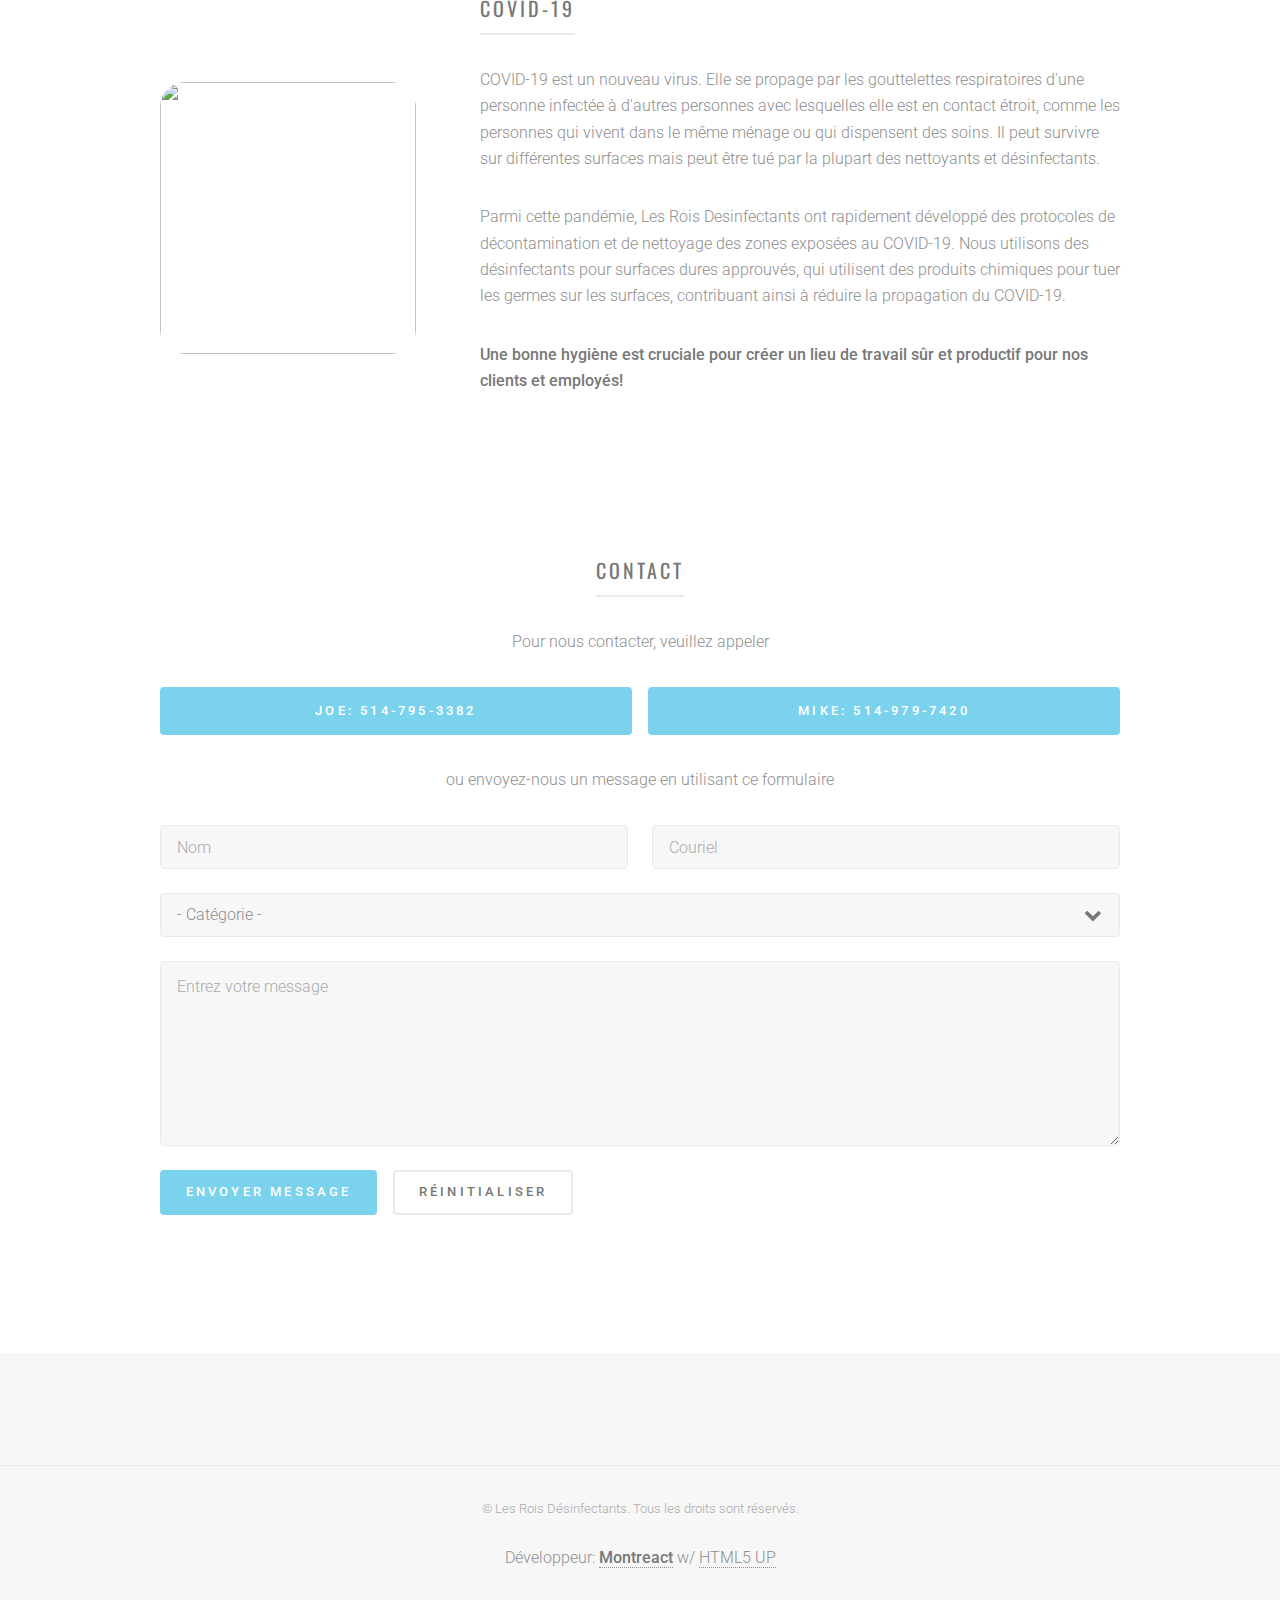
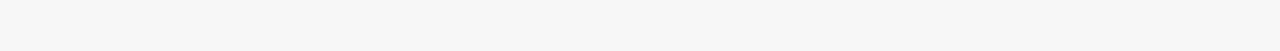
==== commit 2f10aca7: "Import image" ====
--- a/index.html
+++ b/index.html
@@ -6,7 +6,7 @@
 -->
 <html>
 	<head>
-		<title>Les Rois Desinfectants</title>
+		<title>Les Rois Désinfectants</title>
 		<meta charset="utf-8" />
 		<meta name="viewport" content="width=device-width, initial-scale=1, user-scalable=no" />
 		<link rel="stylesheet" href="assets/css/main.css" />
@@ -22,7 +22,7 @@
 
 				<!-- Header -->
 					<header id="header">
-						<a href="tel:514-795-3382" class="logo"><span>Call us at:</span> 514-795-3382</a>
+						<a href="tel:514-795-3382" class="logo"><span>Appelez-nous au:</span> 514-795-3382</a>
 						<nav>
 							<ul>
 								<li><a href="en.html">ENGLISH</a></li>
@@ -48,12 +48,13 @@
 					<section id="banner" data-video="images/banner">
 						<div class="inner">
 							<header>
-								<h1>Les Rois Desinfectants</h1>
-								<p>PROFESSIONAL COMMERCIAL DISINFECTION <br />
-								& CLEANING SERVICES</p>
+								<!-- <h1>Les Rois DÉsinfectants</h1>
+								<p>DÉSINFECTION COMMERCIALE PROFESSIONNELLE <br />
+									& SERVICES DE NETTOYAGE</p> -->
+								<span class="image"><img src="images/cleaning.jpg" alt="" /></span>
 							</header>
 							<ul class="actions special">
-								<li><a href="#cta" class="button primary large animated fadeIn delay-1s">Get a Free Estimation!</a></li>
+								<li><a href="#cta" class="button primary large animated fadeIn delay-1s">Demande de Soumission</a></li>
 								
 							</ul>
 						</div>
@@ -76,12 +77,12 @@
 								<div class="inner spotlight style1">
 									<div class="content">
 										<header>
-											<h2>About</h2>
+											<h2>À propos</h2>
 										</header>
 										<!-- <div class="image"><img src="images/cleaning.jpg" alt="" /></div> -->
-										<p style="font-size: 20px"> <strong> Good disinfecting & sanitizing processes are more important than ever.</strong></p>
-										<p>Les Rois Desinfectants is an emerging leader in disaster cleanup and restoration services. All of our products are <strong>government approved</strong> and provide superior coverage for disinfection in even the hardest-to-reach places. Our disinfecting and sanitization process can help you combat the spread of COVID-19 and other pathogens to keep your employees, your customers, and your communities safe.</p>
-										<p>Give us a call to inquire about this process!</p>
+										<p style="font-size: 20px"> <strong>De bons processus de désinfection et de nettoyage sont plus importants que jamais.</strong></p>
+										<p>Les Rois Désinfectants est un leader émergent des services de nettoyage et de restauration après sinistre. Tous nos produits sont <strong>approuvés par le gouvernement</strong> et offrent une couverture supérieure pour la désinfection, même dans les endroits les plus difficiles d'accès. Notre processus de désinfection et de nettoyage peut vous aider à lutter contre la propagation du COVID-19 et d'autres agents pathogènes pour assurer la sécurité de vos employés, de vos clients et de vos communautés.</p>
+										<p>Appelez-nous pour vous renseigner sur ce processus!</p>
 									</div>
 									<!--
 										Note: You can replace the image below with a JPEG or PNG. Just make sure it's exactly
@@ -99,11 +100,9 @@
 										<header>
 											<h2>COVID-19</h2>
 										</header>
-										<p>COVID-19 is a new virus. It spreads by respiratory droplets of an infected person to others with whom
-											they have close contact such as people who live in the same household or provide care. It can survive on
-											different surfaces but can be killed by most cleaners and disinfectants.</p>
-											<p>Amid the ever-changing and evolving situation with COVID-19, Les Rois Desinfectants have quickly developped protocols for the decontamination and sanitization of COVID-19 exposed areas. We use approved hard-surface disinfectants, which uses chemicals to kill germs on surfaces, thereby helping to reduce the spread of COVID-19.</p>
-											<p><strong>Good hygiene is crucial to creating a safe and productive workplace for our customers and employees!</strong></p>
+										<p>COVID-19 est un nouveau virus. Elle se propage par les gouttelettes respiratoires d'une personne infectée à d'autres personnes avec lesquelles elle est en contact étroit, comme les personnes qui vivent dans le même ménage ou qui dispensent des soins. Il peut survivre sur différentes surfaces mais peut être tué par la plupart des nettoyants et désinfectants.</p>
+											<p>Parmi cette pandémie, Les Rois Desinfectants ont rapidement développé des protocoles de décontamination et de nettoyage des zones exposées au COVID-19. Nous utilisons des désinfectants pour surfaces dures approuvés, qui utilisent des produits chimiques pour tuer les germes sur les surfaces, contribuant ainsi à réduire la propagation du COVID-19.</p>
+											<p><strong>Une bonne hygiène est cruciale pour créer un lieu de travail sûr et productif pour nos clients et employés!</strong></p>
 											
 									</div>
 									<!--
@@ -169,12 +168,12 @@
 										<header>
 											<h2>Contact</h2>
 										</header>
-										<p>To get in touch with us, please call</p>
+										<p>Pour nous contacter, veuillez appeler</p>
 										<ul class="actions fit">
 											<li><a href="tel:514-795-3382" class="button primary large">Joe: 514-795-3382</a></li>
 											<li><a href="tel:514-979-7420" class="button primary large">Mike: 514-979-7420</a></li>
 										</ul>
-										<p>or send us a message using this form</p>
+										<p>ou envoyez-nous un message en utilisant ce formulaire</p>
 									</div>
 
 									<!-- Form -->
@@ -182,29 +181,29 @@
 									<form  method="post" action="https://formspree.io/info@lesroisdesinfectants.ca">
 										<div class="row gtr-uniform">
 											<div class="col-6 col-12-xsmall">
-												<input type="text" name="name" id="name" value="" placeholder="Name" />
+												<input type="text" name="name" id="name" value="" placeholder="Nom" />
 											</div>
 											<div class="col-6 col-12-xsmall">
-												<input type="email" name="email" id="email" value="" placeholder="Email" />
+												<input type="email" name="email" id="email" value="" placeholder="Couriel" />
 											</div>
 											<!-- Break -->
 											<div class="col-12">
 												<select name="category" id="category">
-													<option value="">- Category -</option>
-													<option value="1">Disinfection services</option>
-													<option value="1">Deep Cleaning</option>
-													<option value="1">Decontamination</option>
+													<option value="">- Catégorie -</option>
+													<option value="1">Services de désinfection</option>
+													<option value="1">Nettoyage</option>
+													<option value="1">Décontamination</option>
 												</select>
 											</div>
 										<!-- Break -->
 											<div class="col-12">
-												<textarea name="message" id="message" placeholder="Enter your message" rows="6"></textarea>
+												<textarea name="message" id="message" placeholder="Entrez votre message" rows="6"></textarea>
 											</div>
 											<!-- Break -->
 											<div class="col-12">
 												<ul class="actions">
-													<li><input type="submit" value="Send Message" class="primary" /></li>
-													<li><input type="reset" value="Reset" /></li>
+													<li><input type="submit" value="Envoyer Message" class="primary" /></li>
+													<li><input type="reset" value="Réinitialiser" /></li>
 												</ul>
 											</div>
 										</div>
@@ -216,31 +215,6 @@
 								</div>
 							</section>
 
-						<!-- Load Facebook SDK for JavaScript -->
-						<div id="fb-root"></div>
-						<script>
-							window.fbAsyncInit = function() {
-								FB.init({
-								xfbml            : true,
-								version          : 'v7.0'
-								});
-							};
-
-							(function(d, s, id) {
-							var js, fjs = d.getElementsByTagName(s)[0];
-							if (d.getElementById(id)) return;
-							js = d.createElement(s); js.id = id;
-							js.src = 'https://connect.facebook.net/en_US/sdk/xfbml.customerchat.js';
-							fjs.parentNode.insertBefore(js, fjs);
-							}(document, 'script', 'facebook-jssdk'));
-						</script>
-
-						<!-- Your Chat Plugin code -->
-						<div class="fb-customerchat"
-							attribution=setup_tool
-							page_id="105186181211417">
-						</div>
-
 					</div>
 
 				<!-- Footer -->
@@ -252,12 +226,13 @@
 
 						<hr>
 
-						<p class="copyright">&copy; Les Rois Desinfectants. All rights reserved.</p>
-							Developer: <a target="_blank" href="https://www.montreact.com"><strong>Montreact</strong></a> w/ <a href="https://www.html5up.net">HTML5 UP</a>
+						<p class="copyright">&copy; Les Rois Désinfectants. Tous les droits sont réservés.</p>
+							Développeur: <a target="_blank" href="https://www.montreact.com"><strong>Montreact</strong></a> w/ <a href="https://www.html5up.net">HTML5 UP</a>
 						</p>
 					</footer>
 					
-
+					<script src="https://apps.elfsight.com/p/platform.js" defer></script>
+					<div class="elfsight-app-98a6ba02-1162-4443-bad3-fc31640c6bd3"></div>
 			</div>
 
 		<!-- Scripts -->
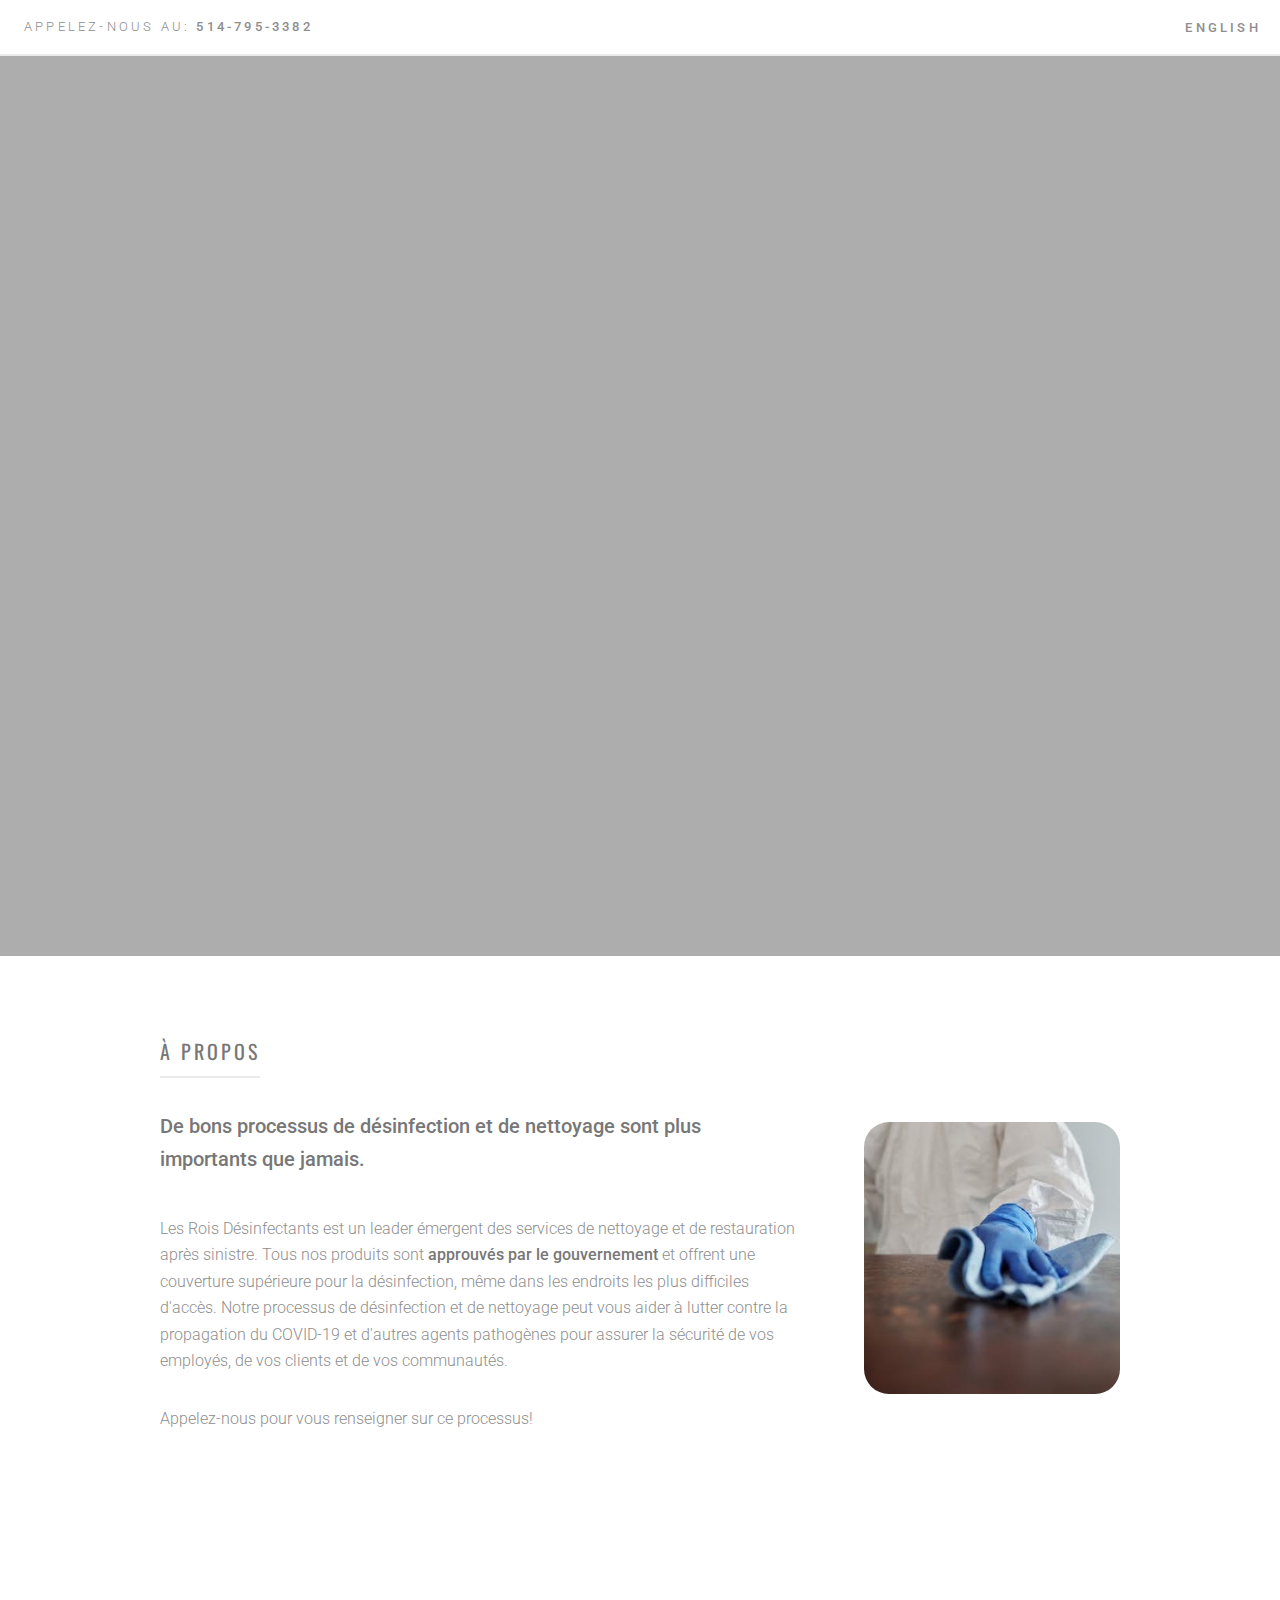
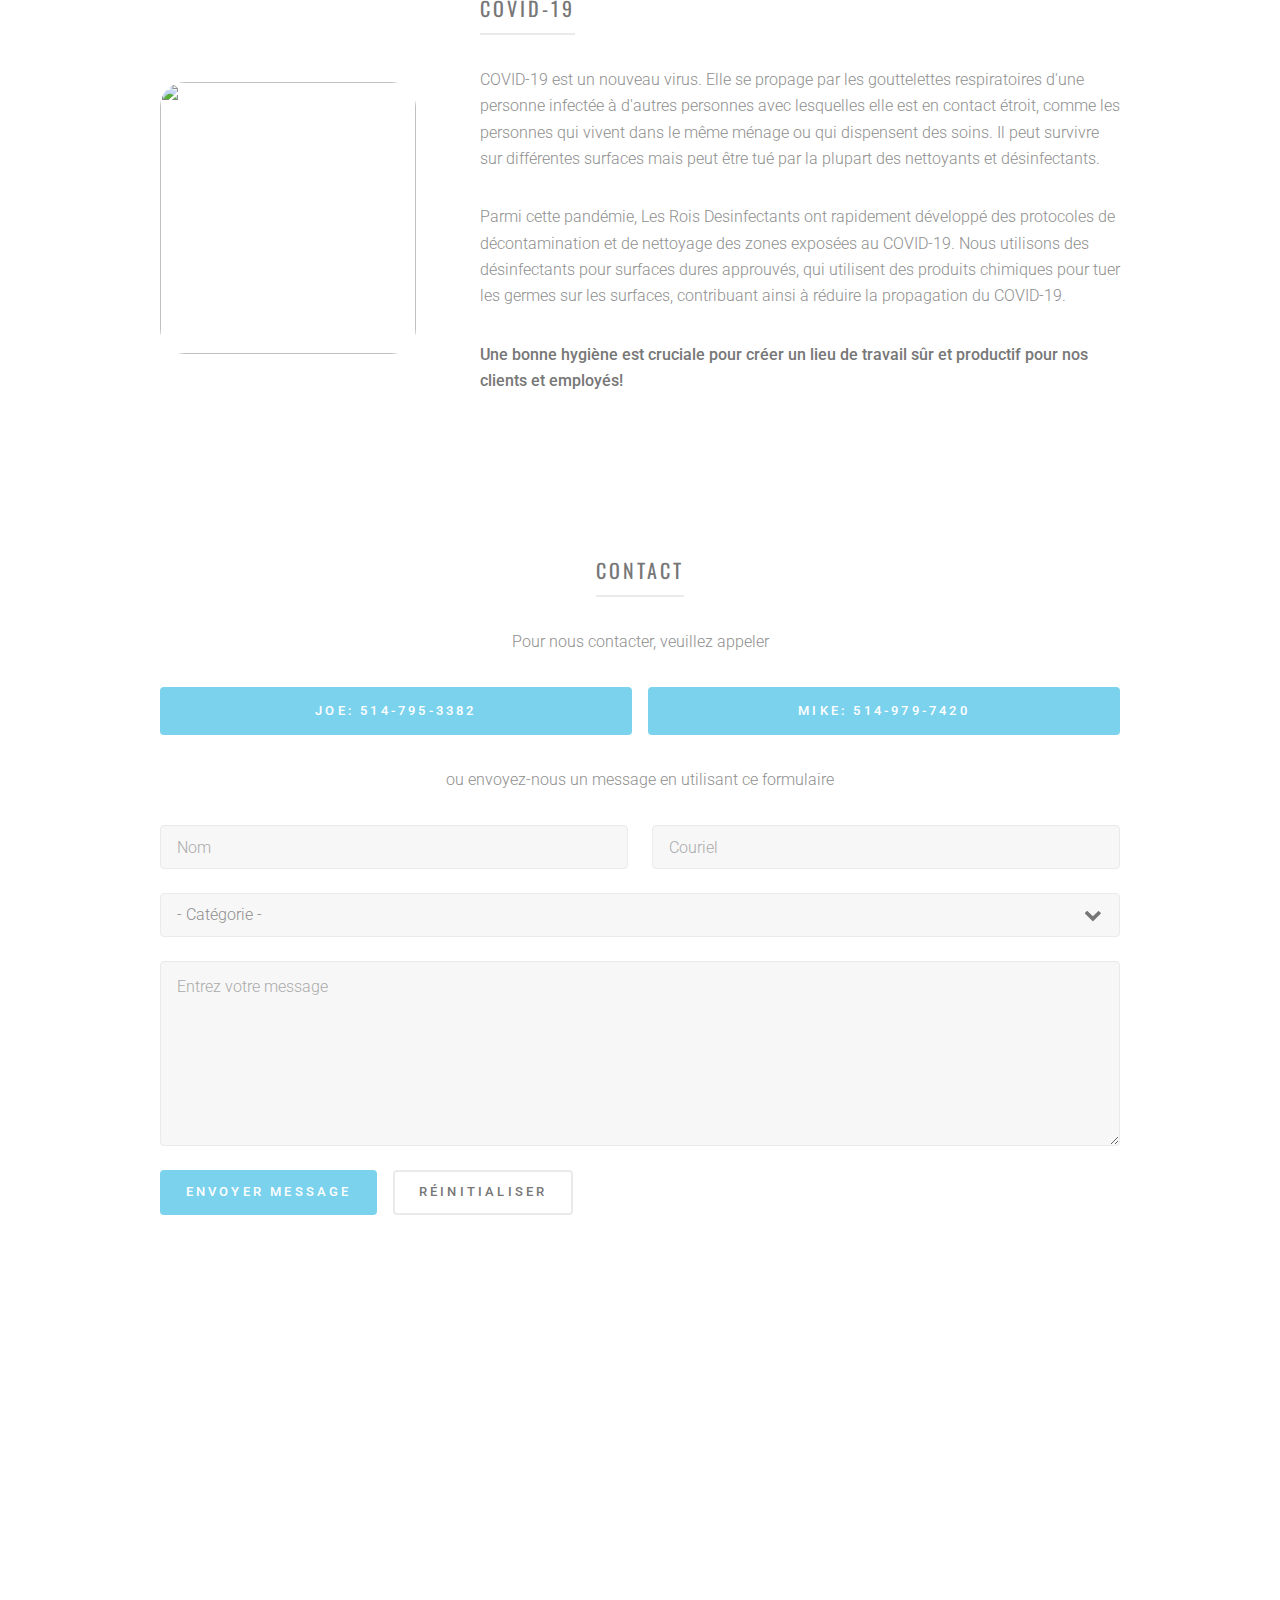
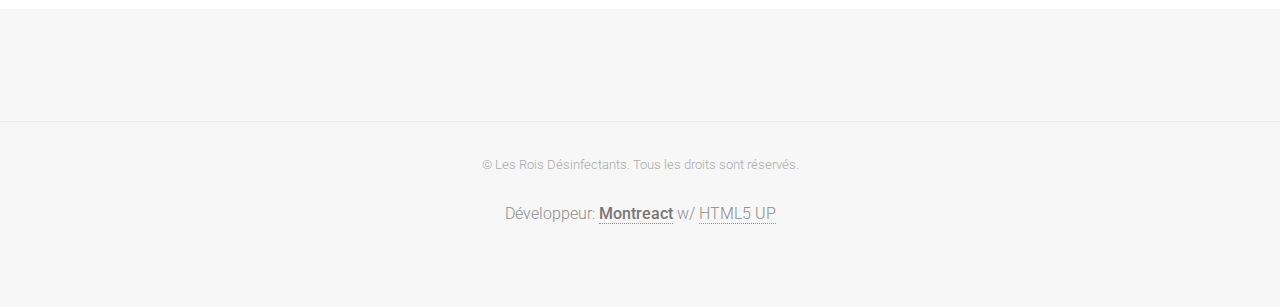
==== commit db024b17: "Added logo and favicon" ====
--- a/index.html
+++ b/index.html
@@ -9,8 +9,8 @@
 		<title>Les Rois Désinfectants</title>
 		<meta charset="utf-8" />
 		<meta name="viewport" content="width=device-width, initial-scale=1, user-scalable=no" />
-		<link rel="stylesheet" href="assets/css/main.css" />
-		<link rel="icon" href="images/favicon.ico" type="image/png" />
+		<link rel="stylesheet" href="assets/css/main.css?v=1.1" />
+		<link rel="icon" href="images/favicon.png" type="image/png" />
 		<meta name="description" content="PROFESSIONAL COMMERCIAL DISINFECTION & CLEANING SERVICES" />	
 		<link rel="stylesheet" href="https://cdnjs.cloudflare.com/ajax/libs/animate.css/3.7.0/animate.min.css">
 		<script src="assets/js/detectizr.min.js"></script>
@@ -51,11 +51,12 @@
 								<!-- <h1>Les Rois DÉsinfectants</h1>
 								<p>DÉSINFECTION COMMERCIALE PROFESSIONNELLE <br />
 									& SERVICES DE NETTOYAGE</p> -->
-								<span class="image"><img src="images/cleaning.jpg" alt="" /></span>
+								<span class="image" style="border-bottom: none;">
+									<img src="images/logo.png" style="max-height: 400px; width: 100%; height: auto; max-width: 400px;" alt="" />
+								</span>
 							</header>
 							<ul class="actions special">
 								<li><a href="#cta" class="button primary large animated fadeIn delay-1s">Demande de Soumission</a></li>
-								
 							</ul>
 						</div>
 						<a href="#one" class="more">Learn More</a>
@@ -215,6 +216,31 @@
 								</div>
 							</section>
 
+						<!-- Load Facebook SDK for JavaScript -->
+						<div id="fb-root"></div>
+						<script>
+							window.fbAsyncInit = function() {
+								FB.init({
+								xfbml            : true,
+								version          : 'v7.0'
+								});
+							};
+
+							(function(d, s, id) {
+							var js, fjs = d.getElementsByTagName(s)[0];
+							if (d.getElementById(id)) return;
+							js = d.createElement(s); js.id = id;
+							js.src = 'https://connect.facebook.net/en_US/sdk/xfbml.customerchat.js';
+							fjs.parentNode.insertBefore(js, fjs);
+							}(document, 'script', 'facebook-jssdk'));
+						</script>
+
+						<!-- Your Chat Plugin code -->
+						<div class="fb-customerchat"
+							attribution=setup_tool
+							page_id="105186181211417">
+						</div>
+
 					</div>
 
 				<!-- Footer -->
@@ -231,8 +257,7 @@
 						</p>
 					</footer>
 					
-					<script src="https://apps.elfsight.com/p/platform.js" defer></script>
-					<div class="elfsight-app-98a6ba02-1162-4443-bad3-fc31640c6bd3"></div>
+
 			</div>
 
 		<!-- Scripts -->
--- a/assets/css/main.css
+++ b/assets/css/main.css
@@ -3523,7 +3523,7 @@
 			transition-delay: 1.25s;
 			content: '';
 			display: block;
-			background-color: #333333;
+			background-color: #adadad;
 			height: 100%;
 			left: 0;
 			opacity: 0.45;
